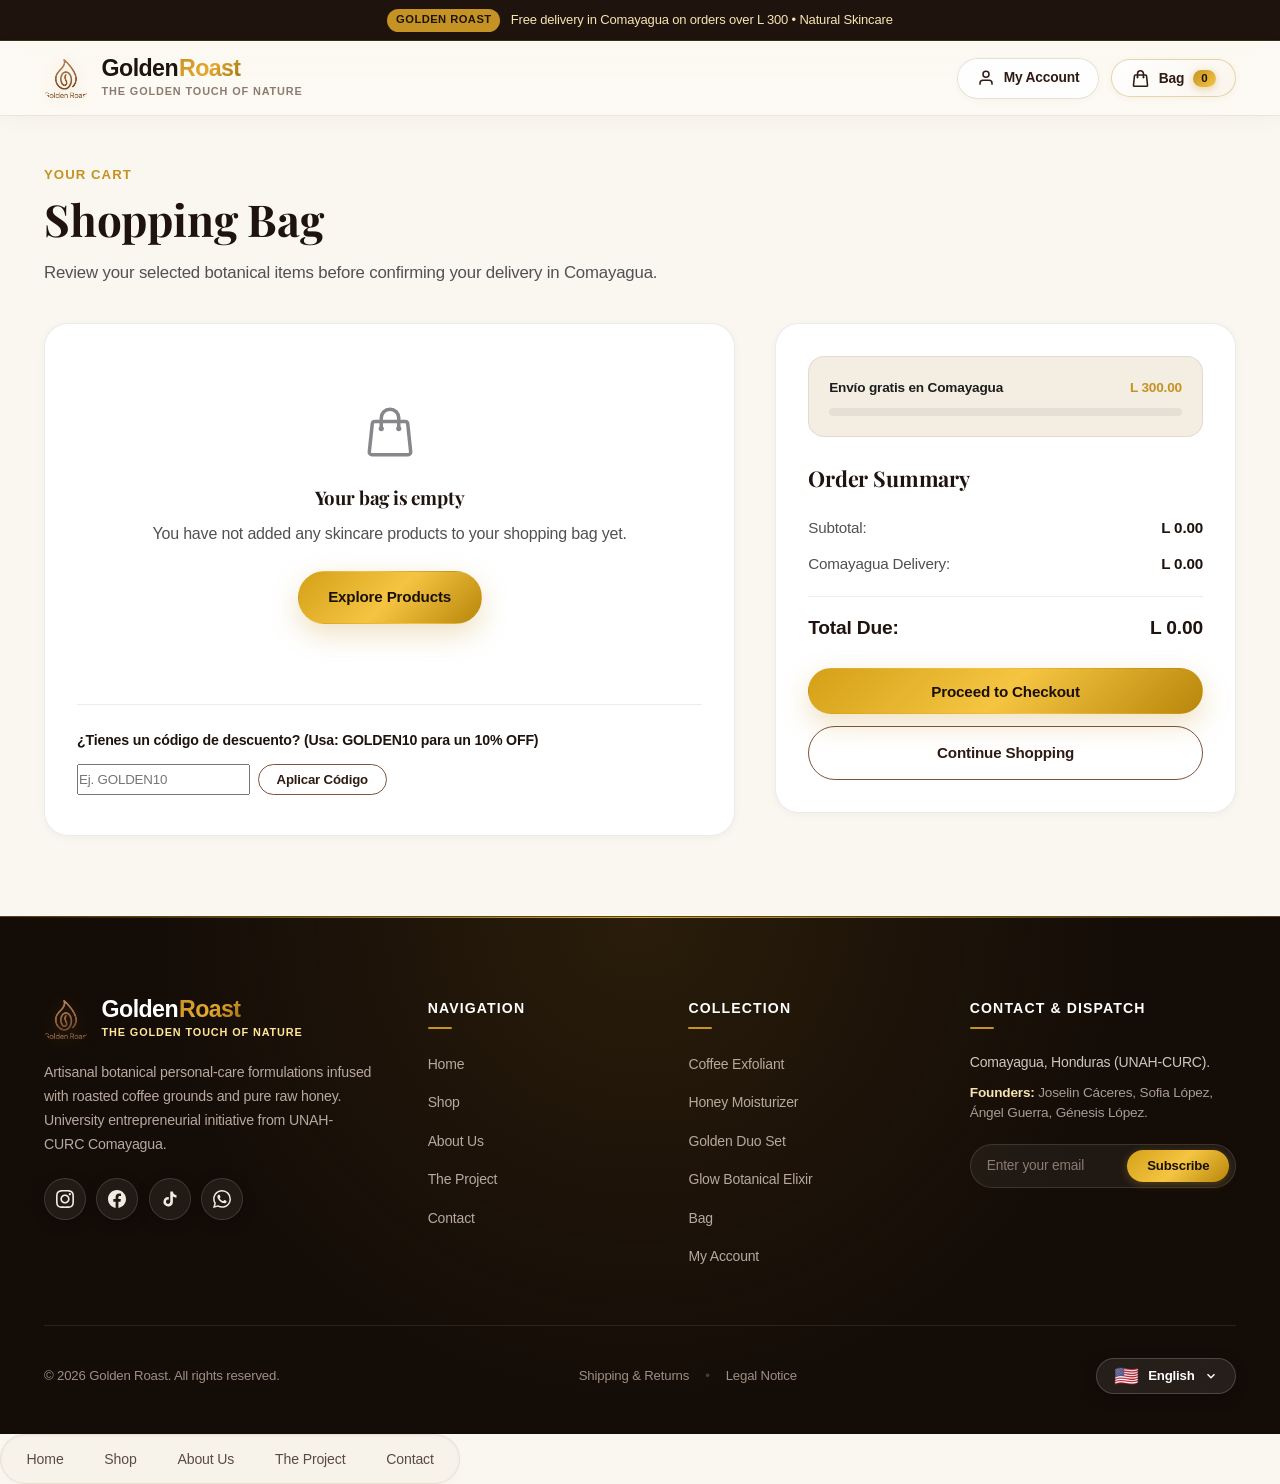
==== carrito.html @ 0644acad "fix(mobile): remove ambient blobs causing zoomout, isolate mobile drawer to body, add sticky close b" ====
<!DOCTYPE html>
<html lang="en" class="notranslate" translate="no">
<head>
  <meta charset="UTF-8">
  <meta name="viewport" content="width=device-width, initial-scale=1.0">
  <meta name="google" content="notranslate">
  <title>Bolsa de Compras | Golden Roast - Cosmética Botánica</title>
  <meta name="description" content="Revisa los productos seleccionados en tu bolsa de compras de Golden Roast antes de proceder al pedido.">
  <link rel="icon" type="image/png" href="assets/img/logo.png">
  <link rel="stylesheet" href="css/styles.css">
  </head>
<body>


  <!-- Brand Preloader -->
  <div class="site-preloader" id="sitePreloader">
    <img src="assets/img/logo.png" alt="Golden Roast" class="preloader-drop">
    <div class="preloader-text">Golden Roast</div>
    <div style="font-size: 0.8rem; color: var(--text-muted); margin-top: 0.35rem;" data-i18n="brand.slogan">The Golden touch of nature</div>
  </div>

  <!-- Announcement Bar -->
  <div class="top-announcement">
    <span class="badge-pill" data-i18n="nav.tag_badge">Golden Roast</span>
    <span data-i18n="nav.announcement">Envío gratis en Comayagua en compras mayores a L 300 · Cosmética Natural</span>
  </div>

      <!-- Header (Apple Human Interface × Windows 11 Fluent Acrylic) -->
  <header class="main-header">
    <div class="container nav-container">
      <a href="index.html" class="brand-link" translate="no">
        <img src="assets/img/logo.png" alt="Golden Roast Logo" class="brand-logo-img">
        <div class="brand-text notranslate" translate="no">
          <span class="brand-name notranslate" translate="no">Golden<span>Roast</span></span>
          <span class="brand-slogan notranslate" translate="no">The Golden touch of nature</span>
        </div>
      </a>

      <!-- Navigation Dock & Off-Canvas Mobile Drawer -->
      <nav class="main-nav" id="mainNav">
        <div class="mobile-nav-header">
          <div class="brand-link" translate="no">
            <img src="assets/img/logo.png" alt="Golden Roast" class="brand-logo-img" style="width: 36px; height: 36px;">
            <span class="brand-name notranslate" translate="no" style="font-size: 1.25rem;">Golden<span>Roast</span></span>
          </div>
          <button class="mobile-nav-close" id="mobileNavClose" aria-label="Close navigation">&times;</button>
        </div>

        <ul class="nav-links">
          <li class="nav-item">
            <a href="index.html" class="">
              <svg class="nav-icon" width="16" height="16" viewBox="0 0 24 24" fill="none" stroke="currentColor" stroke-width="2"><path d="m3 9 9-7 9 7v11a2 2 0 0 1-2 2H5a2 2 0 0 1-2-2z"/><polyline points="9 22 9 12 15 12 15 22"/></svg>
              <span data-i18n="nav.home">Inicio</span>
            </a>
          </li>
          <li class="nav-item">
            <a href="tienda.html" class="">
              <svg class="nav-icon" width="16" height="16" viewBox="0 0 24 24" fill="none" stroke="currentColor" stroke-width="2"><path d="M6 2 3 6v14a2 2 0 0 0 2 2h14a2 2 0 0 0 2-2V6l-3-4Z"/><line x1="3" y1="6" x2="21" y2="6"/><path d="M16 10a4 4 0 0 1-8 0"/></svg>
              <span data-i18n="nav.shop">Tienda</span>
            </a>
          </li>
          <li class="nav-item">
            <a href="sobre-nosotros.html" class="">
              <svg class="nav-icon" width="16" height="16" viewBox="0 0 24 24" fill="none" stroke="currentColor" stroke-width="2"><circle cx="12" cy="12" r="10"/><line x1="12" y1="16" x2="12" y2="12"/><line x1="12" y1="8" x2="12.01" y2="8"/></svg>
              <span data-i18n="nav.about">Sobre Nosotros</span>
            </a>
          </li>
          <li class="nav-item">
            <a href="proyecto.html" class="">
              <svg class="nav-icon" width="16" height="16" viewBox="0 0 24 24" fill="none" stroke="currentColor" stroke-width="2"><path d="M4 19.5v-15A2.5 2.5 0 0 1 6.5 2H20v20H6.5a2.5 2.5 0 0 1-2.5-2.5Z"/><path d="M6 6h10"/><path d="M6 10h10"/></svg>
              <span data-i18n="nav.project">El Proyecto</span>
            </a>
          </li>
          <li class="nav-item">
            <a href="contacto.html" class="">
              <svg class="nav-icon" width="16" height="16" viewBox="0 0 24 24" fill="none" stroke="currentColor" stroke-width="2"><path d="M22 16.92v3a2 2 0 0 1-2.18 2 19.79 19.79 0 0 1-8.63-3.07 19.5 19.5 0 0 1-6-6 19.79 19.79 0 0 1-3.07-8.67A2 2 0 0 1 4.11 2h3a2 2 0 0 1 2 1.72 12.84 12.84 0 0 0 .7 2.81 2 2 0 0 1-.45 2.11L8.09 9.91a16 16 0 0 0 6 6l1.27-1.27a2 2 0 0 1 2.11-.45 12.84 12.84 0 0 0 2.81.7A2 2 0 0 1 22 16.92z"/></svg>
              <span data-i18n="nav.contact">Contacto</span>
            </a>
          </li>
        </ul>

        <div class="mobile-nav-footer">
          <a href="cuenta.html" class="nav-account-btn " style="width: 100%; justify-content: center;">
            <svg width="18" height="18" viewBox="0 0 24 24" fill="none" stroke="currentColor" stroke-width="2"><path d="M20 21v-2a4 4 0 0 0-4-4H8a4 4 0 0 0-4 4v2"/><circle cx="12" cy="7" r="4"/></svg>
            <span data-i18n="nav.account">Mi Cuenta</span>
          </a>
        </div>
      </nav>

      <!-- Nav Actions -->
      <div class="nav-actions">
        <a href="cuenta.html" class="nav-account-btn ">
          <svg width="18" height="18" viewBox="0 0 24 24" fill="none" stroke="currentColor" stroke-width="2">
            <path d="M20 21v-2a4 4 0 0 0-4-4H8a4 4 0 0 0-4 4v2"></path>
            <circle cx="12" cy="7" r="4"></circle>
          </svg>
          <span data-i18n="nav.account">Mi Cuenta</span>
        </a>

        <button class="btn-cart-nav" aria-label="Abrir Bolsa de Compras">
          <svg class="cart-icon-svg" viewBox="0 0 24 24" fill="none" stroke-width="2">
            <path stroke-linecap="round" stroke-linejoin="round" d="M15.75 10.5V6a3.75 3.75 0 10-7.5 0v4.5m11.356-1.993l1.263 12c.07.665-.45 1.243-1.119 1.243H4.25a1.125 1.125 0 01-1.12-1.243l1.264-12A1.125 1.125 0 015.513 7.5h12.974c.576 0 1.059.435 1.119 1.007zM8.625 10.5a.375.375 0 11-.75 0 .375.375 0 01.75 0zm7.5 0a.375.375 0 11-.75 0 .375.375 0 01.75 0z" />
          </svg>
          <span data-i18n="nav.cart">Bolsa</span>
          <span class="cart-badge">0</span>
        </button>

        <button class="mobile-toggle" id="mobileMenuToggle" aria-label="Abrir Menú">
          <svg width="22" height="22" viewBox="0 0 24 24" fill="none" stroke="currentColor" stroke-width="2.2">
            <line x1="3" y1="12" x2="21" y2="12"></line>
            <line x1="3" y1="6" x2="21" y2="6"></line>
            <line x1="3" y1="18" x2="21" y2="18"></line>
          </svg>
        </button>
      </div>
    </div>
  </header>

  <main class="cart-page-section">
    <div class="container">
      <div style="margin-bottom: 2.25rem;">
        <span class="section-tag" data-i18n="cart.tag">Tu Selección</span>
        <h1 class="section-title" data-i18n="cart.title">Bolsa de Compras</h1>
        <p class="section-subtitle" style="margin-left: 0;" data-i18n="cart.subtitle">
          Revisa tus prototipos de cuidado botánico antes de confirmar la entrega en Comayagua.
        </p>
      </div>

      <div class="cart-layout">
        <!-- Table Card -->
        <div class="table-card">
          <div id="cartTableWrapper">
            <table class="cart-table">
              <thead>
                <tr>
                  <th data-i18n="cart.th_product">Producto</th>
                  <th data-i18n="cart.th_price">Precio</th>
                  <th data-i18n="cart.th_quantity">Cantidad</th>
                  <th data-i18n="cart.th_subtotal">Subtotal</th>
                  <th></th>
                </tr>
              </thead>
              <tbody id="cartTableBody"></tbody>
            </table>
          </div>

          <div id="cartEmptyNotice" style="display: none; text-align: center; padding: 3rem 1rem;">
            <svg width="56" height="56" viewBox="0 0 24 24" fill="none" stroke="var(--text-light)" stroke-width="1.5" style="margin: 0 auto 1rem;">
              <path stroke-linecap="round" stroke-linejoin="round" d="M15.75 10.5V6a3.75 3.75 0 10-7.5 0v4.5m11.356-1.993l1.263 12c.07.665-.45 1.243-1.119 1.243H4.25a1.125 1.125 0 01-1.12-1.243l1.264-12A1.125 1.125 0 015.513 7.5h12.974c.576 0 1.059.435 1.119 1.007zM8.625 10.5a.375.375 0 11-.75 0 .375.375 0 01.75 0zm7.5 0a.375.375 0 11-.75 0 .375.375 0 01.75 0z" />
            </svg>
            <h3 style="font-family: var(--font-heading); color: var(--coffee-deep); margin-bottom: 0.5rem;" data-i18n="cart.empty_title">Tu bolsa está vacía</h3>
            <p style="color: var(--text-muted); margin-bottom: 1.5rem;" data-i18n="cart.empty_desc">Explora nuestra colección y añade productos para comenzar.</p>
            <a href="tienda.html" class="btn btn-primary" data-i18n="cart.explore_btn">Ir a la Tienda</a>
          </div>

          <!-- Coupon Code -->
          <div style="margin-top: 2rem; padding-top: 1.5rem; border-top: 1px solid var(--surface-border);">
            <label style="font-size: 0.885rem; font-weight: 600; color: var(--coffee-deep); display: block; margin-bottom: 0.4rem;">
              ¿Tienes un código de descuento? (Usa: <strong>GOLDEN10</strong> para un 10% OFF)
            </label>
            <div class="coupon-box">
              <input type="text" id="couponInput" class="form-control" placeholder="Ej. GOLDEN10" style="max-width: 260px;">
              <button id="btnApplyCoupon" class="btn btn-outline btn-sm">Aplicar Código</button>
            </div>
            <div id="couponFeedback" style="margin-top: 0.5rem; font-size: 0.85rem; font-weight: 600;"></div>
          </div>
        </div>

        <!-- Summary Card -->
        <div class="summary-card">
          <!-- Free Delivery Progress -->
          <div class="delivery-progress-card">
            <div style="display: flex; justify-content: space-between; font-size: 0.85rem; font-weight: 600;">
              <span id="deliveryProgressText">Envío gratis en Comayagua</span>
              <span id="deliveryGoalBadge" style="color: var(--gold-primary);">L 300.00</span>
            </div>
            <div class="progress-bar-container">
              <div class="progress-bar-fill" id="deliveryProgressBar" style="width: 0%;"></div>
            </div>
          </div>

          <h3 style="font-family: var(--font-heading); color: var(--coffee-deep); font-size: 1.35rem; margin-bottom: 1.25rem;" data-i18n="cart.summary_title">
            Resumen del Pedido
          </h3>

          <div style="display: flex; justify-content: space-between; margin-bottom: 0.75rem; font-size: 0.95rem; color: var(--text-muted);">
            <span data-i18n="cart.subtotal">Subtotal:</span>
            <span id="summarySubtotal" style="font-weight: 600; color: var(--coffee-deep);">L 0.00</span>
          </div>

          <div id="summaryDiscountRow" style="display: none; justify-content: space-between; margin-bottom: 0.75rem; font-size: 0.95rem; color: #15803d;">
            <span>Descuento (10%):</span>
            <span id="summaryDiscount" style="font-weight: 600;">-L 0.00</span>
          </div>

          <div style="display: flex; justify-content: space-between; margin-bottom: 1.25rem; font-size: 0.95rem; color: var(--text-muted);">
            <span data-i18n="cart.delivery">Entrega (Comayagua):</span>
            <span id="summaryDelivery" style="font-weight: 600; color: var(--coffee-deep);">L 40.00</span>
          </div>

          <div style="display: flex; justify-content: space-between; margin-bottom: 1.5rem; padding-top: 1rem; border-top: 1px solid var(--surface-border); font-size: 1.2rem; font-weight: 700; color: var(--coffee-deep);">
            <span data-i18n="cart.total">Total Estimado:</span>
            <span id="summaryTotal">L 0.00</span>
          </div>

          <button type="button" id="btnPageProceedCheckout" class="btn btn-primary" style="width: 100%; text-align: center; margin-bottom: 0.75rem;" data-i18n="cart.checkout_btn">
            Proceder al Checkout
          </button>
          <a href="tienda.html" class="btn btn-outline" style="width: 100%; text-align: center;" data-i18n="cart.continue_shopping">
            Continuar Comprando
          </a>
        </div>
      </div>
    </div>
  </main>

    <!-- Footer (Enterprise Luxury Dark Acrylic & Social Hub) -->
  <footer class="main-footer">
    <div class="container">
      <div class="footer-grid">
        <!-- 1. Brand & Socials -->
        <div class="footer-brand">
          <a href="index.html" class="brand-link" translate="no">
            <img src="assets/img/logo.png" alt="Golden Roast Logo" class="brand-logo-img">
            <div class="brand-text notranslate" translate="no">
              <span class="brand-name notranslate" translate="no" style="color: #FFFFFF;">Golden<span style="color: var(--gold-pale);">Roast</span></span>
              <span class="brand-slogan notranslate" translate="no" style="color: #FFE699;" data-i18n="brand.slogan">The Golden touch of nature</span>
            </div>
          </a>
          <p data-i18n="footer.brand_desc">
            Cosmética botánica artesanal inspirada en café tostado y miel pura de abeja. Iniciativa universitaria desarrollada en el Centro Regional UNAH-CURC en Comayagua.
          </p>

          <!-- Social Media Icons (Instagram, Facebook, TikTok, WhatsApp) -->
          
          <div class="footer-social-bar">
            <a href="https://instagram.com" target="_blank" rel="noopener noreferrer" class="footer-social-btn" aria-label="Instagram de Golden Roast" title="Instagram">
              <svg width="18" height="18" viewBox="0 0 24 24" fill="currentColor"><path d="M12 2.163c3.204 0 3.584.012 4.85.07 3.252.148 4.771 1.691 4.919 4.919.058 1.265.069 1.645.069 4.849 0 3.205-.012 3.584-.069 4.849-.149 3.225-1.664 4.771-4.919 4.919-1.266.058-1.644.07-4.85.07-3.204 0-3.584-.012-4.849-.07-3.26-.149-4.771-1.699-4.919-4.92-.058-1.265-.07-1.644-.07-4.849 0-3.204.013-3.583.07-4.849.149-3.227 1.664-4.771 4.919-4.919 1.266-.057 1.645-.069 4.849-.069zm0-2.163c-3.259 0-3.667.014-4.947.072-4.358.2-6.78 2.618-6.98 6.98-.059 1.281-.073 1.689-.073 4.948 0 3.259.014 3.668.072 4.948.2 4.358 2.618 6.78 6.98 6.98 1.281.058 1.689.072 4.948.072 3.259 0 3.668-.014 4.948-.072 4.354-.2 6.782-2.618 6.979-6.98.059-1.28.073-1.689.073-4.948 0-3.259-.014-3.667-.072-4.947-.196-4.354-2.617-6.78-6.979-6.98-1.281-.059-1.69-.073-4.949-.073zm0 5.838c-3.403 0-6.162 2.759-6.162 6.162s2.759 6.163 6.162 6.163 6.162-2.759 6.162-6.163c0-3.403-2.759-6.162-6.162-6.162zm0 10.162c-2.209 0-4-1.79-4-4 0-2.209 1.791-4 4-4s4 1.791 4 4c0 2.21-1.791 4-4 4zm6.406-11.845c-.796 0-1.441.645-1.441 1.44s.645 1.44 1.441 1.44c.795 0 1.439-.645 1.439-1.44s-.644-1.44-1.439-1.44z"/></svg>
            </a>
            <a href="https://facebook.com" target="_blank" rel="noopener noreferrer" class="footer-social-btn" aria-label="Facebook de Golden Roast" title="Facebook">
              <svg width="18" height="18" viewBox="0 0 24 24" fill="currentColor"><path d="M24 12.073c0-6.627-5.373-12-12-12s-12 5.373-12 12c0 5.99 4.388 10.954 10.125 11.854v-8.385H7.078v-3.47h3.047V9.43c0-3.007 1.792-4.669 4.533-4.669 1.312 0 2.686.235 2.686.235v2.953H15.83c-1.491 0-1.956.925-1.956 1.874v2.25h3.328l-.532 3.47h-2.796v8.385C19.612 23.027 24 18.062 24 12.073z"/></svg>
            </a>
            <a href="https://tiktok.com" target="_blank" rel="noopener noreferrer" class="footer-social-btn" aria-label="TikTok de Golden Roast" title="TikTok">
              <svg width="18" height="18" viewBox="0 0 24 24" fill="currentColor"><path d="M19.59 6.69a4.83 4.83 0 0 1-3.77-4.25V2h-3.45v13.67a2.89 2.89 0 0 1-5.2 1.74 2.89 2.89 0 0 1 2.31-4.64 2.93 2.93 0 0 1 .88.13V9.4a6.84 6.84 0 0 0-1-.05A6.33 6.33 0 0 0 5 20.1a6.34 6.34 0 0 0 10.86-4.43v-7a8.16 8.16 0 0 0 4.77 1.52v-3.4a4.85 4.85 0 0 1-1.04-.1z"/></svg>
            </a>
            <a href="https://wa.me/50499999999" target="_blank" rel="noopener noreferrer" class="footer-social-btn" aria-label="WhatsApp de Atención Golden Roast" title="WhatsApp">
              <svg width="18" height="18" viewBox="0 0 24 24" fill="currentColor"><path d="M17.472 14.382c-.301-.15-1.78-.878-2.056-.979-.275-.1-.476-.15-.676.15-.2.301-.776.979-.952 1.18-.175.2-.351.226-.652.076-.301-.15-1.27-.468-2.42-1.493-.894-.798-1.498-1.784-1.674-2.085-.175-.3-.019-.463.132-.613.136-.134.301-.351.451-.527.151-.175.2-.301.301-.501.1-.2.05-.376-.025-.526-.075-.15-.677-1.631-.927-2.233-.244-.587-.492-.507-.676-.516l-.577-.01c-.2 0-.527.075-.802.376s-1.053 1.028-1.053 2.508 1.078 2.909 1.229 3.109c.15.2 2.122 3.24 5.141 4.544.718.31 1.279.496 1.716.634.721.23 1.378.197 1.897.12.578-.087 1.78-.727 2.031-1.429.251-.702.251-1.304.175-1.43-.075-.125-.276-.2-.577-.35zm-5.42 7.403h-.004a9.87 9.87 0 0 1-5.031-1.378l-.361-.214-3.741.982.998-3.648-.235-.374a9.86 9.86 0 0 1-1.51-5.26c.001-5.45 4.436-9.884 9.888-9.884 2.64 0 5.122 1.03 6.988 2.898a9.825 9.825 0 0 1 2.893 6.994c-.003 5.45-4.437 9.884-9.886 9.884zm8.413-18.297A11.815 11.815 0 0 0 12.05 0C5.495 0 .16 5.335.157 11.892c0 2.096.547 4.142 1.588 5.945L0 24l6.335-1.662a11.866 11.866 0 0 0 5.713 1.455h.005c6.554 0 11.89-5.335 11.893-11.893a11.82 11.82 0 0 0-3.48-8.413z"/></svg>
            </a>
          </div>
        </div>

        <!-- 2. Navigation -->
        <div>
          <h4 class="footer-heading" data-i18n="footer.nav_title">Navegación</h4>
          <ul class="footer-links">
            <li><a href="index.html" data-i18n="nav.home">Inicio</a></li>
            <li><a href="tienda.html" data-i18n="nav.shop">Tienda</a></li>
            <li><a href="sobre-nosotros.html" data-i18n="nav.about">Sobre Nosotros</a></li>
            <li><a href="proyecto.html" data-i18n="nav.project">El Proyecto</a></li>
            <li><a href="contacto.html" data-i18n="nav.contact">Contacto</a></li>
          </ul>
        </div>

        <!-- 3. Collection -->
        <div>
          <h4 class="footer-heading" data-i18n="footer.products_title">Colección</h4>
          <ul class="footer-links">
            <li><a href="producto-exfoliante.html" data-i18n="prod.scrub.name">Exfoliante de Café</a></li>
            <li><a href="producto-hidratante.html" data-i18n="prod.cream.name">Crema Hidratante de Miel</a></li>
            <li><a href="tienda.html" data-i18n="prod.bundle.name">Pack Golden Dúo</a></li>
            <li><a href="tienda.html">Glow Botanical Elixir</a></li>
            <li><a href="carrito.html" data-i18n="nav.cart">Bolsa de Compras</a></li>
            <li><a href="cuenta.html" data-i18n="nav.account">Mi Cuenta</a></li>
          </ul>
        </div>

        <!-- 4. Contact & Newsletter -->
        <div>
          <h4 class="footer-heading" data-i18n="footer.contact_title">Contacto & Envíos</h4>
          <p style="font-size: 0.875rem; margin-bottom: 0.6rem; color: #D1C5BD;">
            Comayagua, Honduras (UNAH-CURC).
          </p>
          <p style="font-size: 0.85rem; margin-bottom: 1.25rem; color: #A89B92; line-height: 1.5;">
            <strong style="color: var(--gold-pale);" data-i18n="footer.team_label">Integrantes:</strong> Joselin Cáceres, Sofia López, Ángel Guerra, Génesis López.
          </p>
          <form id="newsletterForm" class="footer-newsletter-box">
            <input type="email" placeholder="Tu correo electrónico" required class="footer-newsletter-input" data-i18n-placeholder="footer.newsletter_placeholder">
            <button type="submit" class="footer-newsletter-btn" data-i18n="footer.newsletter_btn">Unirse</button>
          </form>
        </div>
      </div>

      <!-- Footer Bottom Bar with Integrated Language Selector -->
      <div class="footer-bottom">
        <div class="footer-copy">
          &copy; 2026 Golden Roast. <span data-i18n="footer.rights">Todos los derechos reservados.</span>
        </div>
        <div class="footer-legal-links">
          <a href="politicas.html" data-i18n="footer.shipping_policy">Políticas y Envíos</a>
          <span style="color: rgba(255,255,255,0.2);">•</span>
          <a href="politicas.html#privacidad" data-i18n="footer.privacy">Aviso Legal</a>
        </div>
        <div class="footer-lang-container" id="footerLangMount">
          <!-- Language switcher mounts cleanly here -->
        </div>
      </div>
    </div>
  </footer>

  <script src="js/storage.js"></script>
  <script src="js/i18n.js"></script>
  <script src="js/auth.js"></script>
  <script src="js/carrito.js"></script>
  <script src="js/main.js"></script>
  <script>
    document.addEventListener('DOMContentLoaded', () => {
      const btnCheckout = document.getElementById('btnPageProceedCheckout');
      if (btnCheckout) {
        btnCheckout.addEventListener('click', () => {
          const cart = goldenStorage.getCart();
          if (!cart || cart.length === 0) {
            const lang = window.i18n ? window.i18n.currentLang : 'en';
            alert(lang === 'es' ? 'Tu bolsa está vacía. Añade productos antes de continuar.' : 'Your bag is empty. Add products before proceeding.');
            window.location.href = 'tienda.html';
            return;
          }
          if (window.cartManager && window.cartManager.requireAuth('checkout.html')) {
            window.location.href = 'checkout.html';
          }
        });
      }
    });
  </script>
</body>
</html>
---- css/styles.css ----
/* ==========================================================================
   GOLDEN ROAST — ENTERPRISE LUXURY DESIGN SYSTEM
   Windows 11 Fluent Design × Apple Design Language × Cosmética Natural
   ========================================================================== */

@import url('https://fonts.googleapis.com/css2?family=Playfair+Display:ital,wght@0,500;0,600;0,700;1,400;1,600&display=swap');

:root {
  /* Golden Roast Signature Palette */
  --gold-primary: #C59323;
  --gold-hover: #A67812;
  --gold-light: #F5C542;
  --gold-pale: #F7E4B2;
  --gold-soft: #FCF5E5;
  --gold-gradient: linear-gradient(135deg, #D4A017 0%, #F5C542 50%, #B8860B 100%);
  --gold-glow: rgba(197, 147, 35, 0.28);

  --coffee-deep: #1F130E;
  --coffee-dark: #2E1B13;
  --coffee-medium: #543423;
  --coffee-light: #7D533C;
  --coffee-tint: #F3ECE6;

  --cream-bg: #FAF6F0;
  --cream-card: #FFFFFF;
  --cream-alt: #F4EDE2;
  --surface-border: rgba(31, 19, 14, 0.08);
  --surface-border-subtle: rgba(197, 147, 35, 0.22);

  --text-main: #1D1D1F;
  --text-muted: #515154;
  --text-light: #86868B;
  --text-white: #FFFFFF;

  --success: #1B5E20;
  --success-bg: #E8F5E9;
  --danger: #C62828;

  /* Typography: Apple Human Interface + Windows Fluent fallbacks */
  --font-system: -apple-system, BlinkMacSystemFont, "SF Pro Text", "SF Pro Display", "Segoe UI", Roboto, Helvetica, Arial, sans-serif;
  --font-heading: 'Playfair Display', "New York", Georgia, serif;

  /* Fluent & Apple Metrics */
  --radius-xs: 6px;
  --radius-sm: 10px;
  --radius-md: 16px;
  --radius-lg: 24px;
  --radius-full: 9999px;

  /* Shadows: Fluent Acrylic Layered Depth */
  --shadow-sm: 0 2px 8px rgba(0, 0, 0, 0.04);
  --shadow-md: 0 8px 24px rgba(31, 19, 14, 0.06);
  --shadow-lg: 0 16px 48px rgba(31, 19, 14, 0.09);
  --shadow-fluent: 0 12px 32px rgba(31, 19, 14, 0.08), 0 2px 6px rgba(0, 0, 0, 0.03);
  --shadow-gold: 0 10px 28px rgba(197, 147, 35, 0.28);

  --transition-fast: 0.2s cubic-bezier(0.16, 1, 0.3, 1);
  --transition-normal: 0.32s cubic-bezier(0.16, 1, 0.3, 1);
  --container-max: 1240px;
}

/* Reset & Base */
*, *::before, *::after {
  box-sizing: border-box;
  margin: 0;
  padding: 0;
}

html {
  overflow-x: hidden !important;
  max-width: 100vw !important;
  width: 100% !important;
  scroll-behavior: smooth;
  font-size: 16px;
  -webkit-text-size-adjust: 100%;
}

body {
  overflow-x: hidden !important;
  max-width: 100vw !important;
  width: 100% !important;
  position: relative;
  font-family: var(--font-system);
  background-color: var(--cream-bg);
  color: var(--text-main);
  line-height: 1.6;
  -webkit-font-smoothing: antialiased;
  -moz-osx-font-smoothing: grayscale;
  overflow-x: hidden;
  letter-spacing: -0.011em;
}

a {
  color: inherit;
  text-decoration: none;
  transition: var(--transition-fast);
}

img {
  max-width: 100%;
  height: auto;
  display: block;
}

button, input, select, textarea {
  font-family: var(--font-system);
  letter-spacing: inherit;
}

.container {
  width: 100%;
  max-width: var(--container-max);
  margin-left: auto;
  margin-right: auto;
  padding-left: 1.5rem;
  padding-right: 1.5rem;
}

/* ==========================================================================
   Fluent Mica & Acrylic Glass Surfaces
   ========================================================================== */
.mica-surface {
  background: rgba(255, 255, 255, 0.78);
  backdrop-filter: blur(28px) saturate(180%);
  -webkit-backdrop-filter: blur(28px) saturate(180%);
  border: 1px solid rgba(255, 255, 255, 0.7);
  box-shadow: var(--shadow-fluent);
}

.acrylic-card {
  background: rgba(255, 255, 255, 0.85);
  backdrop-filter: blur(20px) saturate(160%);
  -webkit-backdrop-filter: blur(20px) saturate(160%);
  border: 1px solid rgba(255, 255, 255, 0.85);
  border-radius: var(--radius-lg);
  box-shadow: var(--shadow-md);
  transition: var(--transition-normal);
}

.acrylic-card:hover {
  transform: translateY(-4px);
  box-shadow: var(--shadow-lg);
  border-color: rgba(197, 147, 35, 0.35);
}

/* Ambient glow orbs */
.ambient-glow-orb {
  position: absolute;
  border-radius: 50%;
  filter: blur(75px);
  pointer-events: none;
  opacity: 0.6;
  z-index: 0;
  animation: ambientFloat 14s ease-in-out infinite alternate;
}

@keyframes ambientFloat {
  0% { transform: translate(0, 0) scale(1); }
  50% { transform: translate(25px, -20px) scale(1.08); }
  100% { transform: translate(-20px, 20px) scale(0.95); }
}

/* ==========================================================================
   Brand Preloader
   ========================================================================== */
.site-preloader {
  position: fixed;
  inset: 0;
  background: #FAF6F0;
  z-index: 9999;
  display: flex;
  flex-direction: column;
  align-items: center;
  justify-content: center;
  transition: opacity 0.4s ease, visibility 0.4s ease;
}

.site-preloader.fade-out {
  opacity: 0;
  visibility: hidden;
  pointer-events: none;
}

.preloader-drop {
  width: 60px;
  height: 60px;
  margin-bottom: 1.25rem;
  animation: dropPulse 1.8s ease-in-out infinite;
}

@keyframes dropPulse {
  0%, 100% { transform: scale(0.96); filter: drop-shadow(0 4px 10px rgba(197, 147, 35, 0.2)); }
  50% { transform: scale(1.05); filter: drop-shadow(0 8px 20px rgba(197, 147, 35, 0.4)); }
}

.preloader-text {
  font-family: var(--font-heading);
  font-size: 1.25rem;
  color: var(--coffee-deep);
  letter-spacing: 0.04em;
  font-weight: 600;
}

/* ==========================================================================
   Top Announcement Bar
   ========================================================================== */
.top-announcement {
  background: var(--coffee-deep);
  color: #F7E4B2;
  font-size: 0.8125rem;
  padding: 0.55rem 1rem;
  text-align: center;
  display: flex;
  justify-content: center;
  align-items: center;
  gap: 0.65rem;
  font-weight: 500;
  border-bottom: 1px solid rgba(212, 160, 23, 0.18);
}

.top-announcement .badge-pill {
  background: var(--gold-primary);
  color: #1F130E;
  font-size: 0.7rem;
  font-weight: 700;
  padding: 0.15rem 0.55rem;
  border-radius: var(--radius-full);
  text-transform: uppercase;
  letter-spacing: 0.04em;
}

/* ==========================================================================
   Header & Navbar (Apple Human Interface × Windows 11 Fluent Acrylic)
   ========================================================================== */
.main-header {
  position: sticky;
  top: 0;
  z-index: 1000;
  background: rgba(253, 250, 246, 0.82);
  backdrop-filter: blur(28px) saturate(190%);
  -webkit-backdrop-filter: blur(28px) saturate(190%);
  border-bottom: 1px solid rgba(220, 205, 185, 0.45);
  box-shadow: 0 4px 24px -2px rgba(31, 19, 14, 0.04), inset 0 1px 0 rgba(255, 255, 255, 0.85);
  transition: all 0.35s cubic-bezier(0.16, 1, 0.3, 1);
}

.main-header.scrolled {
  background: rgba(255, 255, 255, 0.94);
  border-bottom-color: rgba(197, 147, 35, 0.28);
  box-shadow: 0 10px 30px -5px rgba(31, 19, 14, 0.08), 0 0 25px rgba(197, 147, 35, 0.08);
}

.nav-container {
  display: flex;
  align-items: center;
  justify-content: space-between;
  height: 74px;
  gap: 1.5rem;
}

/* Brand Link & Identity */
.brand-link {
  display: flex;
  align-items: center;
  gap: 0.85rem;
  text-decoration: none;
  cursor: pointer;
  transition: transform 0.3s cubic-bezier(0.16, 1, 0.3, 1);
}

.brand-link:hover {
  transform: translateY(-1px);
}

.brand-logo-img {
  width: 44px;
  height: 44px;
  object-fit: contain;
  border-radius: 12px;
  filter: drop-shadow(0 2px 8px rgba(197, 147, 35, 0.22));
  transition: transform 0.4s cubic-bezier(0.16, 1, 0.3, 1), filter 0.4s ease;
}

.brand-link:hover .brand-logo-img {
  transform: scale(1.06) rotate(-2deg);
  filter: drop-shadow(0 4px 14px rgba(197, 147, 35, 0.38));
}

.brand-text {
  display: flex;
  flex-direction: column;
}

.brand-name {
  font-family: -apple-system, BlinkMacSystemFont, "Plus Jakarta Sans", "SF Pro Display", sans-serif;
  font-size: 1.45rem;
  font-weight: 800;
  color: #1F130E;
  line-height: 1.05;
  letter-spacing: -0.025em;
  display: flex;
  align-items: baseline;
}

.brand-name span {
  background: linear-gradient(135deg, #C59323 0%, #E5A82E 50%, #9E7012 100%);
  -webkit-background-clip: text;
  -webkit-text-fill-color: transparent;
  font-weight: 700;
  margin-left: 1px;
}

.brand-slogan {
  font-size: 0.68rem;
  color: #8E7B70;
  font-weight: 600;
  text-transform: uppercase;
  letter-spacing: 0.08em;
  margin-top: 2px;
  font-family: -apple-system, BlinkMacSystemFont, "Plus Jakarta Sans", sans-serif;
}

/* Navigation Segmented Dock (Desktop) */
.main-nav {
  display: flex;
  align-items: center;
}

.nav-links {
  display: flex;
  list-style: none;
  align-items: center;
  gap: 0.25rem;
  background: rgba(246, 241, 233, 0.72);
  padding: 0.32rem 0.45rem;
  border-radius: 9999px;
  border: 1px solid rgba(220, 205, 185, 0.5);
  box-shadow: inset 0 1px 3px rgba(31, 19, 14, 0.04), 0 2px 10px rgba(31, 19, 14, 0.02);
  backdrop-filter: blur(16px);
  -webkit-backdrop-filter: blur(16px);
}

.nav-item {
  position: relative;
}

.nav-item a {
  display: inline-flex;
  align-items: center;
  gap: 0.45rem;
  font-size: 0.88rem;
  font-weight: 500;
  color: #5A4B42;
  padding: 0.48rem 1.15rem;
  border-radius: 9999px;
  position: relative;
  transition: all 0.25s cubic-bezier(0.16, 1, 0.3, 1);
  letter-spacing: -0.01em;
  text-decoration: none;
  white-space: nowrap;
}

.nav-item a .nav-icon {
  display: none; /* hidden on desktop dock for ultra-clean luxury Apple look */
}

.nav-item a:hover {
  color: #1F130E;
  background: rgba(255, 255, 255, 0.88);
  box-shadow: 0 2px 8px rgba(31, 19, 14, 0.06);
  transform: translateY(-1px);
}

.nav-item a.active {
  color: #1F130E;
  font-weight: 600;
  background: #FFFFFF;
  box-shadow: 0 3px 12px rgba(31, 19, 14, 0.08), inset 0 0 0 1px rgba(197, 147, 35, 0.32);
}

.nav-item a.active::after {
  content: '';
  display: inline-block;
  width: 5px;
  height: 5px;
  border-radius: 50%;
  background: var(--gold-primary);
  box-shadow: 0 0 8px rgba(197, 147, 35, 0.9);
  margin-left: 0.35rem;
  animation: goldDotPulse 2s infinite ease-in-out;
}

@keyframes goldDotPulse {
  0%, 100% {
    transform: scale(1);
    opacity: 0.85;
  }
  50% {
    transform: scale(1.35);
    opacity: 1;
    box-shadow: 0 0 12px rgba(197, 147, 35, 1);
  }
}

/* Nav Actions */
.nav-actions {
  display: flex;
  align-items: center;
  gap: 0.75rem;
}

.nav-account-btn {
  background: rgba(255, 255, 255, 0.88);
  border: 1px solid rgba(220, 205, 185, 0.6);
  border-radius: 9999px;
  padding: 0.52rem 1.15rem;
  display: inline-flex;
  align-items: center;
  gap: 0.55rem;
  cursor: pointer;
  font-size: 0.86rem;
  font-weight: 600;
  color: #2E1B13;
  box-shadow: 0 2px 8px rgba(31, 19, 14, 0.03);
  transition: all 0.25s cubic-bezier(0.16, 1, 0.3, 1);
  text-decoration: none;
}

.nav-account-btn:hover {
  background: #FFFFFF;
  border-color: var(--gold-primary);
  box-shadow: 0 4px 16px rgba(197, 147, 35, 0.18);
  transform: translateY(-2px);
  color: var(--gold-hover);
}

.nav-account-btn svg {
  transition: transform 0.3s cubic-bezier(0.16, 1, 0.3, 1);
  stroke: currentColor;
}

.nav-account-btn:hover svg {
  transform: scale(1.12);
}

.btn-cart-nav {
  background: linear-gradient(135deg, #FFFFFF 0%, #FAF5ED 100%);
  border: 1px solid rgba(197, 147, 35, 0.38);
  border-radius: 9999px;
  padding: 0.52rem 1.2rem;
  display: inline-flex;
  align-items: center;
  gap: 0.55rem;
  cursor: pointer;
  font-size: 0.86rem;
  font-weight: 600;
  color: #2E1B13;
  box-shadow: 0 2px 8px rgba(31, 19, 14, 0.04);
  transition: all 0.25s cubic-bezier(0.16, 1, 0.3, 1);
}

.btn-cart-nav:hover {
  background: #FFFFFF;
  border-color: var(--gold-primary);
  box-shadow: 0 6px 20px rgba(197, 147, 35, 0.22);
  transform: translateY(-2px);
}

.cart-icon-svg {
  width: 19px;
  height: 19px;
  stroke: #2E1B13;
  transition: transform 0.3s cubic-bezier(0.16, 1, 0.3, 1);
}

.btn-cart-nav:hover .cart-icon-svg {
  transform: rotate(-8deg) scale(1.08);
}

.cart-badge {
  background: linear-gradient(135deg, #C59323 0%, #F5C542 100%);
  color: #1F130E;
  font-size: 0.72rem;
  font-weight: 800;
  border-radius: 9999px;
  padding: 0.15rem 0.52rem;
  min-width: 20px;
  text-align: center;
  box-shadow: 0 2px 8px rgba(197, 147, 35, 0.4);
  transition: transform 0.3s cubic-bezier(0.16, 1, 0.3, 1);
}

.btn-cart-nav:hover .cart-badge {
  transform: scale(1.15);
}

.mobile-toggle {
  display: none;
  background: rgba(255, 255, 255, 0.85);
  border: 1px solid rgba(220, 205, 185, 0.55);
  border-radius: 12px;
  cursor: pointer;
  padding: 0.55rem;
  color: #1F130E;
  transition: all 0.25s cubic-bezier(0.16, 1, 0.3, 1);
}

.mobile-toggle:hover {
  background: #FFFFFF;
  border-color: var(--gold-primary);
  transform: scale(1.05);
}

.mobile-nav-header,
.mobile-nav-footer {
  display: none;
}

/* ==========================================================================
   Botones & Componentes UI
   ========================================================================== */
.btn {
  display: inline-flex;
  align-items: center;
  justify-content: center;
  gap: 0.5rem;
  padding: 0.85rem 1.85rem;
  border-radius: var(--radius-full);
  font-weight: 600;
  font-size: 0.95rem;
  cursor: pointer;
  transition: var(--transition-fast);
  border: 1px solid transparent;
  text-align: center;
}

.btn-primary {
  background: var(--gold-gradient);
  color: #1A1009;
  box-shadow: var(--shadow-gold);
}

.btn-primary:hover {
  filter: brightness(1.05);
  transform: translateY(-2px);
  box-shadow: 0 12px 28px rgba(197, 147, 35, 0.35);
}

.btn-secondary {
  background: var(--coffee-dark);
  color: var(--gold-pale);
  box-shadow: var(--shadow-sm);
}

.btn-secondary:hover {
  background: var(--coffee-deep);
  color: #FFFFFF;
  transform: translateY(-2px);
}

.btn-outline {
  background: transparent;
  border-color: var(--coffee-light);
  color: var(--coffee-dark);
}

.btn-outline:hover {
  border-color: var(--gold-primary);
  background: var(--gold-soft);
  color: var(--gold-hover);
}

.btn-sm {
  padding: 0.45rem 1.1rem;
  font-size: 0.825rem;
}

.btn-lg {
  padding: 1rem 2.2rem;
  font-size: 1.05rem;
}

.btn-block {
  width: 100%;
}

.badge {
  display: inline-flex;
  align-items: center;
  gap: 0.35rem;
  padding: 0.3rem 0.8rem;
  border-radius: var(--radius-full);
  font-size: 0.75rem;
  font-weight: 600;
}

.badge-gold {
  background: var(--gold-soft);
  color: var(--gold-hover);
  border: 1px solid var(--gold-pale);
}

.badge-coffee {
  background: var(--coffee-tint);
  color: var(--coffee-dark);
  border: 1px solid rgba(125, 83, 60, 0.2);
}

.section-tag {
  font-size: 0.825rem;
  text-transform: uppercase;
  letter-spacing: 0.08em;
  font-weight: 700;
  color: var(--gold-primary);
  margin-bottom: 0.5rem;
  display: block;
}

.section-title {
  font-family: var(--font-heading);
  font-size: clamp(2rem, 3.5vw, 2.75rem);
  font-weight: 700;
  color: var(--coffee-deep);
  line-height: 1.2;
  margin-bottom: 0.85rem;
}

.section-subtitle {
  font-size: 1.05rem;
  color: var(--text-muted);
  max-width: 680px;
  margin-left: auto;
  margin-right: auto;
  line-height: 1.6;
}

/* ==========================================================================
   Hero Section con Ambient Glow
   ========================================================================== */
.hero {
  position: relative;
  padding: clamp(3.5rem, 6vw, 6rem) 0;
  overflow: hidden;
  background: linear-gradient(180deg, #FAF6F0 0%, #F5ECE0 100%);
}

.hero-glow-1 {
  width: 480px;
  height: 480px;
  top: -80px;
  right: -80px;
  background: radial-gradient(circle, rgba(245, 197, 66, 0.22) 0%, rgba(250, 246, 240, 0) 70%);
}

.hero-glow-2 {
  width: 440px;
  height: 440px;
  bottom: -60px;
  left: -80px;
  background: radial-gradient(circle, rgba(125, 83, 60, 0.12) 0%, rgba(250, 246, 240, 0) 70%);
}

.hero-grid {
  display: grid;
  grid-template-columns: 1.15fr 0.85fr;
  align-items: center;
  gap: 3.5rem;
  position: relative;
  z-index: 1;
}

.hero-title {
  font-family: var(--font-heading);
  font-size: clamp(2.4rem, 4.2vw, 3.6rem);
  line-height: 1.12;
  color: var(--coffee-deep);
  margin: 1.1rem 0 1.25rem;
}

.hero-title em {
  font-style: italic;
  color: var(--gold-primary);
  font-weight: 600;
}

.hero-desc {
  font-size: 1.1rem;
  color: var(--text-muted);
  margin-bottom: 2rem;
  line-height: 1.7;
}

.hero-cta-group {
  display: flex;
  align-items: center;
  gap: 1.2rem;
  flex-wrap: wrap;
  margin-bottom: 2.5rem;
}

.hero-stats {
  display: flex;
  gap: 2.5rem;
  padding-top: 1.75rem;
  border-top: 1px solid var(--surface-border);
}

.stat-item {
  display: flex;
  flex-direction: column;
}

.stat-num {
  font-family: var(--font-heading);
  font-size: 1.75rem;
  font-weight: 700;
  color: var(--coffee-deep);
}

.stat-label {
  font-size: 0.8rem;
  color: var(--text-muted);
}

.hero-visual {
  position: relative;
  text-align: center;
}

.hero-card-floating {
  background: rgba(255, 255, 255, 0.88);
  backdrop-filter: blur(20px);
  padding: 1.5rem;
  border-radius: var(--radius-lg);
  box-shadow: var(--shadow-lg);
  border: 1px solid var(--surface-border-subtle);
  position: relative;
  display: inline-block;
}

.hero-img {
  width: 100%;
  max-width: 440px;
  height: auto;
  border-radius: var(--radius-md);
}

.floating-pill {
  position: absolute;
  background: rgba(255, 255, 255, 0.95);
  backdrop-filter: blur(14px);
  padding: 0.65rem 1.1rem;
  border-radius: var(--radius-full);
  box-shadow: var(--shadow-md);
  display: flex;
  align-items: center;
  gap: 0.55rem;
  font-size: 0.85rem;
  font-weight: 600;
  color: var(--coffee-deep);
  border: 1px solid var(--surface-border);
}

.pill-left {
  bottom: 25px;
  left: -20px;
}

.pill-right {
  top: 30px;
  right: -20px;
}

/* ==========================================================================
   Editorial Ingredients Showcase (Real Photography Grid)
   ========================================================================== */
.ingredient-showcase-section {
  padding: 5rem 0;
  background: #FAF6F0;
  position: relative;
}

.ingredient-photo-grid {
  display: grid;
  grid-template-columns: repeat(4, 1fr);
  gap: 1.5rem;
  margin-top: 3rem;
}

.ingredient-photo-card {
  background: #FFFFFF;
  border-radius: var(--radius-lg);
  overflow: hidden;
  box-shadow: var(--shadow-sm);
  border: 1px solid var(--surface-border);
  transition: var(--transition-normal);
  display: flex;
  flex-direction: column;
}

.ingredient-photo-card:hover {
  transform: translateY(-5px);
  box-shadow: var(--shadow-md);
}

.ingredient-img-wrapper {
  height: 220px;
  overflow: hidden;
  position: relative;
}

.ingredient-img-wrapper img {
  width: 100%;
  height: 100%;
  object-fit: cover;
  transition: transform 0.5s ease;
}

.ingredient-photo-card:hover .ingredient-img-wrapper img {
  transform: scale(1.06);
}

.ingredient-card-content {
  padding: 1.25rem 1.4rem;
}

.ingredient-card-content h4 {
  font-family: var(--font-heading);
  font-size: 1.25rem;
  color: var(--coffee-deep);
  margin-bottom: 0.35rem;
}

.ingredient-card-content p {
  font-size: 0.85rem;
  color: var(--text-muted);
  line-height: 1.55;
}

/* ==========================================================================
   Trust / Beneficios Bar
   ========================================================================== */
.trust-bar {
  background: #FFFFFF;
  padding: 2.25rem 0;
  border-top: 1px solid var(--surface-border);
  border-bottom: 1px solid var(--surface-border);
}

.trust-grid {
  display: grid;
  grid-template-columns: repeat(4, 1fr);
  gap: 2rem;
}

.trust-card {
  display: flex;
  align-items: center;
  gap: 1rem;
}

.trust-icon {
  width: 46px;
  height: 46px;
  border-radius: var(--radius-md);
  background: var(--gold-soft);
  display: flex;
  align-items: center;
  justify-content: center;
  flex-shrink: 0;
  color: var(--gold-hover);
}

.trust-title {
  font-size: 0.95rem;
  font-weight: 600;
  color: var(--coffee-deep);
  margin-bottom: 0.2rem;
}

.trust-desc {
  font-size: 0.8125rem;
  color: var(--text-muted);
}

/* ==========================================================================
   Catálogo & Cards
   ========================================================================== */
.products-section {
  padding: 5rem 0;
}

.products-grid {
  display: grid;
  grid-template-columns: repeat(3, 1fr);
  gap: 2rem;
  margin-top: 3rem;
}

.product-card {
  background: #FFFFFF;
  border-radius: var(--radius-lg);
  overflow: hidden;
  border: 1px solid var(--surface-border);
  box-shadow: var(--shadow-sm);
  display: flex;
  flex-direction: column;
  transition: var(--transition-normal);
  position: relative;
}

.product-card:hover {
  transform: translateY(-5px);
  box-shadow: var(--shadow-lg);
  border-color: rgba(197, 147, 35, 0.4);
}

.card-badge-top {
  position: absolute;
  top: 1rem;
  left: 1rem;
  z-index: 2;
}

.product-thumb-wrapper {
  background: #FAF5ED;
  padding: 2rem;
  text-align: center;
  height: 310px;
  display: flex;
  align-items: center;
  justify-content: center;
}

.product-thumb-wrapper img {
  max-height: 250px;
  object-fit: contain;
  transition: transform 0.4s ease;
}

.product-card:hover .product-thumb-wrapper img {
  transform: scale(1.04);
}

.product-card-body {
  overflow-x: hidden !important;
  max-width: 100vw !important;
  width: 100% !important;
  position: relative;
  padding: 1.75rem;
  display: flex;
  flex-direction: column;
  flex-grow: 1;
}

.product-category {
  font-size: 0.775rem;
  text-transform: uppercase;
  letter-spacing: 0.08em;
  font-weight: 600;
  color: var(--gold-primary);
  margin-bottom: 0.4rem;
}

.product-title {
  font-family: var(--font-heading);
  font-size: 1.45rem;
  font-weight: 700;
  color: var(--coffee-deep);
  margin-bottom: 0.6rem;
  line-height: 1.25;
}

.product-summary {
  font-size: 0.9rem;
  color: var(--text-muted);
  margin-bottom: 1.25rem;
  line-height: 1.55;
  flex-grow: 1;
}

.product-key-ingredients {
  background: var(--cream-bg);
  padding: 0.65rem 0.85rem;
  border-radius: var(--radius-sm);
  font-size: 0.8rem;
  color: var(--coffee-medium);
  margin-bottom: 1.25rem;
}

.product-card-footer {
  display: flex;
  align-items: center;
  justify-content: space-between;
  padding-top: 1.25rem;
  border-top: 1px solid var(--surface-border);
}

.price-current {
  font-family: var(--font-heading);
  font-size: 1.5rem;
  font-weight: 700;
  color: var(--coffee-deep);
}

.price-original {
  font-size: 0.825rem;
  color: var(--text-light);
  text-decoration: line-through;
}

.price-currency {
  font-size: 0.8rem;
  color: var(--gold-hover);
  display: block;
}

/* ==========================================================================
   Rutina en 2 Pasos
   ========================================================================== */
.routine-section {
  background: var(--cream-alt);
  padding: 5rem 0;
  position: relative;
}

.routine-steps-grid {
  display: grid;
  grid-template-columns: 1fr 1fr;
  gap: 3rem;
  margin-top: 3.5rem;
}

.step-card {
  background: #FFFFFF;
  padding: 2.5rem;
  border-radius: var(--radius-lg);
  box-shadow: var(--shadow-sm);
  border: 1px solid var(--surface-border);
  transition: var(--transition-normal);
}

.step-card:hover {
  transform: translateY(-4px);
  box-shadow: var(--shadow-md);
}

.step-num-badge {
  width: 42px;
  height: 42px;
  border-radius: 50%;
  background: var(--gold-gradient);
  color: #1A1009;
  font-family: var(--font-heading);
  font-size: 1.2rem;
  font-weight: 700;
  display: flex;
  align-items: center;
  justify-content: center;
  margin-bottom: 1.25rem;
}

.step-title {
  font-family: var(--font-heading);
  font-size: 1.65rem;
  color: var(--coffee-deep);
  margin-bottom: 0.75rem;
}

.step-desc {
  font-size: 0.95rem;
  color: var(--text-muted);
  line-height: 1.65;
  margin-bottom: 1.25rem;
}

.step-points {
  list-style: none;
  display: flex;
  flex-direction: column;
  gap: 0.6rem;
}

.step-points li {
  display: flex;
  align-items: flex-start;
  gap: 0.6rem;
  font-size: 0.9rem;
  color: var(--coffee-medium);
}

.step-points li svg {
  width: 18px;
  height: 18px;
  stroke: var(--gold-primary);
  flex-shrink: 0;
  margin-top: 2px;
}

/* ==========================================================================
   Propuesta de Valor & Académico
   ========================================================================== */
.value-section {
  padding: 5.5rem 0;
}

.value-grid {
  display: grid;
  grid-template-columns: repeat(4, 1fr);
  gap: 1.75rem;
  margin-top: 3rem;
}

.value-card {
  background: #FFFFFF;
  padding: 2rem 1.75rem;
  border-radius: var(--radius-md);
  border: 1px solid var(--surface-border);
  box-shadow: var(--shadow-sm);
  transition: var(--transition-normal);
}

.value-card:hover {
  border-color: var(--gold-primary);
  transform: translateY(-4px);
  box-shadow: var(--shadow-md);
}

.value-icon {
  width: 48px;
  height: 48px;
  background: var(--gold-soft);
  border-radius: var(--radius-md);
  display: flex;
  align-items: center;
  justify-content: center;
  color: var(--gold-hover);
  margin-bottom: 1.25rem;
}

.value-card h4 {
  font-family: var(--font-heading);
  font-size: 1.25rem;
  color: var(--coffee-deep);
  margin-bottom: 0.5rem;
}

.value-card p {
  font-size: 0.885rem;
  color: var(--text-muted);
  line-height: 1.6;
}

/* ==========================================================================
   Equipo Emprendedor & Sección Técnica
   ========================================================================== */
.team-section {
  background: #FAF4EB;
  padding: 5rem 0;
}

.team-grid {
  display: grid;
  grid-template-columns: repeat(4, 1fr);
  gap: 2rem;
  margin-top: 3rem;
}

.team-card {
  background: #FFFFFF;
  border-radius: var(--radius-lg);
  padding: 2.25rem 1.5rem;
  text-align: center;
  border: 1px solid var(--surface-border);
  box-shadow: var(--shadow-sm);
  transition: var(--transition-normal);
}

.team-card:hover {
  transform: translateY(-5px);
  box-shadow: var(--shadow-md);
}

.team-avatar {
  width: 82px;
  height: 82px;
  border-radius: 50%;
  background: var(--gold-soft);
  border: 2px solid var(--gold-primary);
  margin: 0 auto 1.25rem;
  display: flex;
  align-items: center;
  justify-content: center;
  font-family: var(--font-heading);
  font-size: 1.65rem;
  font-weight: 700;
  color: var(--coffee-dark);
}

.team-name {
  font-family: var(--font-heading);
  font-size: 1.2rem;
  color: var(--coffee-deep);
  margin-bottom: 0.25rem;
}

.team-role {
  font-size: 0.775rem;
  text-transform: uppercase;
  letter-spacing: 0.06em;
  color: var(--gold-primary);
  font-weight: 700;
}

/* Technical Architecture Box */
.tech-architecture-box {
  background: #FFFFFF;
  border-radius: var(--radius-lg);
  padding: 2.5rem;
  border: 1px solid var(--surface-border);
  box-shadow: var(--shadow-sm);
  margin-top: 3rem;
}

.tech-badges-grid {
  display: flex;
  flex-wrap: wrap;
  gap: 0.75rem;
  margin-top: 1rem;
}

.tech-badge-item {
  background: var(--cream-bg);
  padding: 0.5rem 0.95rem;
  border-radius: var(--radius-full);
  font-size: 0.85rem;
  font-weight: 600;
  color: var(--coffee-dark);
  border: 1px solid var(--surface-border);
}

/* ==========================================================================
   Floating Language Switcher Button (Apple/Fluent Style)
   ========================================================================== */
.floating-lang-switcher {
  position: fixed;
  bottom: 26px;
  left: 26px;
  z-index: 1500;
}

.footer-lang-container {
  display: inline-flex;
  align-items: center;
}

.floating-lang-switcher.footer-docked-lang {
  position: static !important;
  bottom: auto !important;
  left: auto !important;
  z-index: 10;
  display: inline-flex;
}

.floating-lang-switcher.footer-docked-lang .btn-lang-pill {
  background: rgba(255, 255, 255, 0.1);
  backdrop-filter: blur(16px);
  -webkit-backdrop-filter: blur(16px);
  border: 1px solid rgba(255, 255, 255, 0.22);
  color: #FFFFFF;
  box-shadow: 0 4px 16px rgba(0, 0, 0, 0.25);
}

.floating-lang-switcher.footer-docked-lang .btn-lang-pill:hover {
  background: rgba(255, 255, 255, 0.18);
  border-color: var(--gold-light);
  color: var(--gold-pale);
}

.floating-lang-switcher.footer-docked-lang .lang-popover {
  bottom: calc(100% + 14px);
  left: auto;
  right: 0;
}

.btn-lang-pill {
  background: rgba(255, 255, 255, 0.92);
  backdrop-filter: blur(20px) saturate(180%);
  -webkit-backdrop-filter: blur(20px) saturate(180%);
  border: 1px solid rgba(0, 0, 0, 0.1);
  padding: 0.65rem 1.15rem;
  border-radius: var(--radius-full);
  box-shadow: 0 8px 24px rgba(0, 0, 0, 0.12);
  display: inline-flex;
  align-items: center;
  gap: 0.6rem;
  cursor: pointer;
  transition: var(--transition-fast);
  color: var(--coffee-deep);
  font-size: 0.885rem;
  font-weight: 600;
}

.btn-lang-pill:hover {
  background: #FFFFFF;
  transform: translateY(-2px);
  box-shadow: 0 12px 30px rgba(0, 0, 0, 0.16);
  border-color: var(--gold-primary);
}

.flag-icon {
  font-size: 1.25rem;
  line-height: 1;
}

.lang-popover {
  position: absolute;
  bottom: calc(100% + 12px);
  left: 0;
  width: 290px;
  background: rgba(255, 255, 255, 0.97);
  backdrop-filter: blur(24px) saturate(180%);
  -webkit-backdrop-filter: blur(24px) saturate(180%);
  border-radius: var(--radius-md);
  border: 1px solid rgba(0, 0, 0, 0.08);
  box-shadow: 0 18px 45px rgba(0, 0, 0, 0.18);
  padding: 1rem;
  opacity: 0;
  visibility: hidden;
  transform: translateY(10px) scale(0.97);
  transition: all 0.25s cubic-bezier(0.16, 1, 0.3, 1);
  pointer-events: none;
}

.lang-popover.active {
  opacity: 1;
  visibility: visible;
  transform: translateY(0) scale(1);
  pointer-events: auto;
}

.lang-popover-header {
  display: flex;
  justify-content: space-between;
  align-items: center;
  margin-bottom: 0.75rem;
  padding-bottom: 0.5rem;
  border-bottom: 1px solid var(--surface-border);
}

.lang-popover-title {
  font-size: 0.825rem;
  font-weight: 700;
  text-transform: uppercase;
  letter-spacing: 0.05em;
  color: var(--text-muted);
}

.btn-close-lang {
  background: none;
  border: none;
  font-size: 1.3rem;
  cursor: pointer;
  color: var(--text-muted);
  line-height: 1;
}

.lang-options {
  display: flex;
  flex-direction: column;
  gap: 0.5rem;
}

.lang-option-btn {
  display: flex;
  align-items: center;
  gap: 0.85rem;
  width: 100%;
  padding: 0.75rem 0.9rem;
  background: var(--cream-bg);
  border: 1px solid transparent;
  border-radius: var(--radius-sm);
  cursor: pointer;
  text-align: left;
  transition: var(--transition-fast);
}

.lang-option-btn:hover {
  background: var(--gold-soft);
  border-color: var(--gold-pale);
}

.lang-option-btn.active {
  background: #FFFFFF;
  border-color: var(--gold-primary);
  box-shadow: var(--shadow-sm);
}

.lang-flag {
  font-size: 1.5rem;
  line-height: 1;
}

.lang-details {
  flex-grow: 1;
}

.lang-details strong {
  display: block;
  font-size: 0.925rem;
  color: var(--coffee-deep);
}

.lang-details small {
  font-size: 0.75rem;
  color: var(--text-muted);
}

.check-icon {
  font-weight: 800;
  color: var(--gold-primary);
  font-size: 1.1rem;
}

/* ==========================================================================
   Carrito Drawer & Toast
   ========================================================================== */
.cart-drawer-overlay {
  position: fixed;
  inset: 0;
  background: rgba(31, 19, 14, 0.45);
  backdrop-filter: blur(6px);
  z-index: 2000;
  opacity: 0;
  visibility: hidden;
  transition: opacity 0.3s ease, visibility 0.3s ease;
}

.cart-drawer-overlay.active {
  opacity: 1;
  visibility: visible;
}

.cart-drawer {
  position: fixed;
  top: 0;
  right: 0;
  width: 100%;
  max-width: 400px;
  height: 100vh;
  height: 100dvh;
  background: var(--cream-bg);
  box-shadow: -10px 0 35px rgba(0, 0, 0, 0.15);
  z-index: 2500;
  display: flex;
  flex-direction: column;
  transform: translateX(100%);
  visibility: hidden;
  pointer-events: none;
  transition: transform 0.35s cubic-bezier(0.16, 1, 0.3, 1), visibility 0.35s ease;
}

.cart-drawer.active {
  transform: translateX(0);
  visibility: visible;
  pointer-events: auto;
}

.cart-drawer-header {
  padding: 1.4rem 1.6rem;
  background: #FFFFFF;
  border-bottom: 1px solid var(--surface-border);
  display: flex;
  align-items: center;
  justify-content: space-between;
}

.cart-drawer-title {
  font-family: var(--font-heading);
  font-size: 1.35rem;
  color: var(--coffee-deep);
}

.btn-close-drawer {
  background: none;
  border: none;
  font-size: 1.6rem;
  cursor: pointer;
  color: var(--text-muted);
  width: 36px;
  height: 36px;
  display: flex;
  align-items: center;
  justify-content: center;
}

.cart-free-shipping-bar {
  background: var(--gold-soft);
  padding: 0.75rem 1.6rem;
  border-bottom: 1px solid var(--surface-border);
  font-size: 0.825rem;
  color: var(--coffee-medium);
}

.shipping-progress {
  height: 5px;
  background: rgba(125, 83, 60, 0.15);
  border-radius: var(--radius-full);
  margin-top: 0.4rem;
  overflow: hidden;
}

.shipping-progress-fill {
  height: 100%;
  background: var(--gold-primary);
  width: 0%;
  transition: width 0.3s ease;
}

.cart-drawer-items {
  flex-grow: 1;
  overflow-y: auto;
  padding: 1.5rem;
  display: flex;
  flex-direction: column;
  gap: 1.25rem;
}

.cart-item {
  display: grid;
  grid-template-columns: 75px 1fr auto;
  gap: 1rem;
  align-items: center;
  background: #FFFFFF;
  padding: 0.9rem;
  border-radius: var(--radius-md);
  border: 1px solid var(--surface-border);
}

.cart-item-img {
  width: 75px;
  height: 75px;
  background: #FAF5ED;
  border-radius: var(--radius-sm);
  object-fit: contain;
  padding: 0.25rem;
}

.cart-drawer-footer {
  padding: 1.5rem;
  background: #FFFFFF;
  border-top: 1px solid var(--surface-border);
}

.cart-subtotal-row {
  display: flex;
  justify-content: space-between;
  font-size: 1.05rem;
  font-weight: 700;
  color: var(--coffee-deep);
  margin-bottom: 1.25rem;
}

/* Toast */
.toast-container {
  position: fixed;
  bottom: 25px;
  right: 25px;
  z-index: 2500;
  display: flex;
  flex-direction: column;
  gap: 0.75rem;
  pointer-events: none;
}

.toast {
  background: rgba(31, 19, 14, 0.94);
  backdrop-filter: blur(16px);
  color: #FFFFFF;
  padding: 0.95rem 1.4rem;
  border-radius: var(--radius-md);
  box-shadow: var(--shadow-lg);
  display: flex;
  align-items: center;
  gap: 0.75rem;
  font-size: 0.885rem;
  font-weight: 500;
  border-left: 4px solid var(--gold-primary);
  pointer-events: auto;
}

/* ==========================================================================
   Footer (Enterprise Luxury Dark Acrylic & Social Hub)
   ========================================================================== */
.main-footer {
  background: radial-gradient(circle at 50% 0%, rgba(197, 147, 35, 0.12) 0%, transparent 60%), #140C07;
  color: #D1C5BD;
  padding: 5rem 0 2.5rem;
  border-top: 1px solid rgba(197, 147, 35, 0.4);
  position: relative;
  overflow: hidden;
}

.main-footer::before {
  content: '';
  position: absolute;
  top: 0;
  left: 0;
  right: 0;
  height: 1px;
  background: linear-gradient(90deg, transparent 0%, rgba(245, 197, 66, 0.8) 50%, transparent 100%);
}

.footer-grid {
  display: grid;
  grid-template-columns: 1.6fr 1fr 1.1fr 1.3fr;
  gap: 3.5rem;
  margin-bottom: 3.5rem;
}

.footer-brand p {
  font-size: 0.885rem;
  line-height: 1.7;
  color: #B8A99F;
  margin: 1.15rem 0 1.35rem;
}

.footer-badges-row {
  display: flex;
  gap: 0.65rem;
  flex-wrap: wrap;
  margin-bottom: 1.5rem;
}

/* Social Media Bar */
.footer-social-bar {
  display: flex;
  align-items: center;
  gap: 0.65rem;
}

.footer-social-btn {
  width: 42px;
  height: 42px;
  border-radius: 50%;
  background: rgba(255, 255, 255, 0.06);
  border: 1px solid rgba(255, 255, 255, 0.14);
  display: inline-flex;
  align-items: center;
  justify-content: center;
  color: #F5EAE1;
  text-decoration: none;
  transition: all 0.3s cubic-bezier(0.16, 1, 0.3, 1);
  box-shadow: 0 4px 14px rgba(0, 0, 0, 0.25);
}

.footer-social-btn svg {
  transition: transform 0.3s cubic-bezier(0.16, 1, 0.3, 1);
}

.footer-social-btn:hover {
  background: var(--gold-gradient);
  border-color: var(--gold-primary);
  color: #1A1009;
  transform: translateY(-3px) scale(1.08);
  box-shadow: 0 8px 24px rgba(197, 147, 35, 0.45);
}

.footer-social-btn:hover svg {
  transform: scale(1.1);
}

.footer-heading {
  font-family: -apple-system, BlinkMacSystemFont, "Plus Jakarta Sans", "SF Pro Display", sans-serif;
  font-size: 0.88rem;
  font-weight: 700;
  text-transform: uppercase;
  letter-spacing: 0.08em;
  color: #FFFFFF;
  margin-bottom: 1.35rem;
  position: relative;
  padding-bottom: 0.6rem;
}

.footer-heading::after {
  content: '';
  position: absolute;
  bottom: 0;
  left: 0;
  width: 24px;
  height: 2px;
  border-radius: 2px;
  background: var(--gold-primary);
}

.footer-links {
  list-style: none;
  display: flex;
  flex-direction: column;
  gap: 0.8rem;
}

.footer-links a {
  font-size: 0.875rem;
  color: #B8A99F;
  text-decoration: none;
  transition: all 0.2s ease;
  display: inline-block;
}

.footer-links a:hover {
  color: var(--gold-light);
  transform: translateX(4px);
}

.footer-newsletter-box {
  display: flex;
  gap: 0.5rem;
  background: rgba(255, 255, 255, 0.05);
  border: 1px solid rgba(255, 255, 255, 0.12);
  border-radius: 9999px;
  padding: 0.3rem 0.35rem 0.3rem 1rem;
  transition: border-color 0.25s ease, box-shadow 0.25s ease;
}

.footer-newsletter-box:focus-within {
  border-color: var(--gold-primary);
  box-shadow: 0 0 16px rgba(197, 147, 35, 0.25);
  background: rgba(255, 255, 255, 0.08);
}

.footer-newsletter-input {
  background: transparent;
  border: none;
  outline: none;
  color: #FFFFFF;
  font-size: 0.86rem;
  width: 100%;
}

.footer-newsletter-input::placeholder {
  color: #8C7B71;
}

.footer-newsletter-btn {
  background: var(--gold-gradient);
  color: #1A1009;
  border: none;
  border-radius: 9999px;
  padding: 0.55rem 1.25rem;
  font-size: 0.825rem;
  font-weight: 700;
  cursor: pointer;
  box-shadow: 0 2px 10px rgba(197, 147, 35, 0.35);
  transition: all 0.25s cubic-bezier(0.16, 1, 0.3, 1);
  white-space: nowrap;
}

.footer-newsletter-btn:hover {
  filter: brightness(1.08);
  transform: scale(1.03);
}

/* Footer Bottom Bar */
.footer-bottom {
  border-top: 1px solid rgba(255, 255, 255, 0.09);
  padding-top: 2rem;
  display: flex;
  justify-content: space-between;
  align-items: center;
  font-size: 0.825rem;
  color: #9E8E84;
  gap: 1.5rem;
  flex-wrap: wrap;
}

.footer-legal-links {
  display: flex;
  align-items: center;
  gap: 1rem;
}

.footer-legal-links a {
  color: #9E8E84;
  text-decoration: none;
  transition: color 0.2s ease;
}

.footer-legal-links a:hover {
  color: var(--gold-light);
}

/* Docked Footer Language Selector */
.footer-lang-container {
  display: flex;
  align-items: center;
  justify-content: flex-end;
}

.footer-docked-lang {
  position: relative !important;
  bottom: auto !important;
  left: auto !important;
  right: auto !important;
  z-index: 60 !important;
}

.footer-docked-lang .btn-lang-pill {
  background: rgba(255, 255, 255, 0.08) !important;
  backdrop-filter: blur(16px) !important;
  -webkit-backdrop-filter: blur(16px) !important;
  border: 1px solid rgba(255, 255, 255, 0.18) !important;
  color: #FFFFFF !important;
  padding: 0.45rem 1.05rem !important;
  font-size: 0.825rem !important;
  box-shadow: 0 4px 14px rgba(0, 0, 0, 0.25) !important;
}

.footer-docked-lang .btn-lang-pill:hover {
  background: rgba(255, 255, 255, 0.16) !important;
  border-color: var(--gold-primary) !important;
  color: #FFFFFF !important;
  box-shadow: 0 6px 20px rgba(197, 147, 35, 0.3) !important;
  transform: translateY(-2px);
}

.footer-docked-lang .lang-popover {
  bottom: calc(100% + 12px) !important;
  right: 0 !important;
  left: auto !important;
  width: 280px !important;
}

/* ==========================================================================
   Accessibility & Reduced Motion
   ========================================================================== */
@media (prefers-reduced-motion: reduce) {
  *, *::before, *::after {
    animation-duration: 0.01ms !important;
    animation-iteration-count: 1 !important;
    transition-duration: 0.01ms !important;
    scroll-behavior: auto !important;
  }
}

:focus-visible {
  outline: 2px solid var(--gold-primary);
  outline-offset: 2px;
}

/* ==========================================================================
   Responsive Breakpoints & Enterprise Off-Canvas Sidebar
   ========================================================================== */
@media (max-width: 992px) {
  .hero-grid, .routine-steps-grid {
    grid-template-columns: 1fr;
    gap: 2.5rem;
  }
  .hero-content {
    text-align: center;
  }
  .hero-cta-group, .hero-stats {
    justify-content: center;
  }
  .products-grid, .value-grid, .team-grid, .trust-grid, .footer-grid, .ingredient-photo-grid {
    grid-template-columns: repeat(2, 1fr);
  }

  /* Enterprise Mobile Sidebar / Off-Canvas Drawer */
  .mobile-toggle {
    display: inline-flex;
    align-items: center;
    justify-content: center;
  }

  .nav-backdrop-overlay {
    position: fixed;
    inset: 0;
    background: rgba(31, 19, 14, 0.42);
    backdrop-filter: blur(8px);
    -webkit-backdrop-filter: blur(8px);
    z-index: 1099;
    opacity: 0;
    pointer-events: none;
    transition: opacity 0.35s cubic-bezier(0.16, 1, 0.3, 1);
  }

  .nav-backdrop-overlay.active {
    opacity: 1;
    pointer-events: auto;
  }

  .main-nav {
    position: fixed;
    top: 0;
    right: 0;
    bottom: 0;
    width: 320px;
    max-width: 86vw;
    height: 100vh;
    background: rgba(255, 255, 255, 0.95);
    backdrop-filter: blur(32px) saturate(200%);
    -webkit-backdrop-filter: blur(32px) saturate(200%);
    border-left: 1px solid rgba(220, 205, 185, 0.55);
    box-shadow: -15px 0 50px rgba(31, 19, 14, 0.16);
    z-index: 1100;
    display: flex;
    flex-direction: column;
    justify-content: space-between;
    padding: 1.5rem 1.35rem;
    transform: translateX(105%);
    transition: transform 0.4s cubic-bezier(0.16, 1, 0.3, 1);
  }

  .main-nav.active {
    transform: translateX(0);
  }

  .mobile-nav-header {
    display: flex;
    align-items: center;
    justify-content: space-between;
    padding-bottom: 1.25rem;
    border-bottom: 1px solid rgba(220, 205, 185, 0.45);
    margin-bottom: 1.25rem;
  }

  .mobile-nav-close {
    background: rgba(245, 240, 233, 0.7);
    border: 1px solid rgba(220, 205, 185, 0.5);
    width: 36px;
    height: 36px;
    border-radius: 50%;
    display: flex;
    align-items: center;
    justify-content: center;
    font-size: 1.4rem;
    color: #1F130E;
    cursor: pointer;
    transition: all 0.25s ease;
  }

  .mobile-nav-close:hover {
    background: #FFFFFF;
    border-color: var(--gold-primary);
    transform: rotate(90deg) scale(1.08);
  }

  .nav-links {
    flex-direction: column;
    width: 100%;
    gap: 0.55rem;
    background: transparent;
    padding: 0;
    border: none;
    box-shadow: none;
    backdrop-filter: none;
  }

  .nav-item {
    width: 100%;
  }

  .nav-item a {
    width: 100%;
    padding: 0.8rem 1.15rem;
    font-size: 0.95rem;
    font-weight: 600;
    border-radius: 14px;
    color: #2E1B13;
    background: rgba(250, 246, 240, 0.6);
    border: 1px solid rgba(220, 205, 185, 0.35);
    display: flex;
    align-items: center;
    gap: 0.75rem;
    transition: all 0.25s cubic-bezier(0.16, 1, 0.3, 1);
  }

  .nav-item a .nav-icon {
    display: inline-block;
    width: 18px;
    height: 18px;
    stroke: var(--gold-primary);
    flex-shrink: 0;
  }

  .nav-item a:hover {
    background: #FFFFFF;
    transform: translateX(4px);
    border-color: var(--gold-primary);
    box-shadow: 0 4px 14px rgba(197, 147, 35, 0.15);
  }

  .nav-item a.active {
    background: #FFFFFF;
    border-color: var(--gold-primary);
    box-shadow: 0 4px 18px rgba(197, 147, 35, 0.18);
    color: var(--gold-hover);
  }

  .mobile-nav-footer {
    display: flex;
    flex-direction: column;
    gap: 0.75rem;
    padding-top: 1.25rem;
    border-top: 1px solid rgba(220, 205, 185, 0.45);
  }
}

@media (max-width: 768px) {
  .top-announcement {
    font-size: 0.75rem;
  }
  .products-grid, .team-grid, .trust-grid, .footer-grid, .ingredient-photo-grid {
    grid-template-columns: 1fr;
  }
  .footer-bottom {
    flex-direction: column;
    gap: 1rem;
    text-align: center;
  }
  .floating-lang-switcher {
    bottom: 18px;
    left: 18px;
  }
}


/* ==========================================================================
   Interactive Hero Visual Card & Magnetic Glow
   ========================================================================== */
.hero-visual-stage {
  position: relative;
  display: flex;
  justify-content: center;
  align-items: center;
  perspective: 1200px;
}

.hero-interactive-card {
  position: relative;
  background: rgba(255, 255, 255, 0.72);
  backdrop-filter: blur(32px) saturate(180%);
  -webkit-backdrop-filter: blur(32px) saturate(180%);
  border: 1px solid rgba(255, 255, 255, 0.95);
  border-radius: 36px;
  padding: 1.25rem;
  box-shadow: 0 30px 70px rgba(31, 19, 14, 0.12), 0 0 40px rgba(197, 147, 35, 0.15);
  transition: transform 0.4s cubic-bezier(0.16, 1, 0.3, 1), box-shadow 0.4s ease;
  overflow: hidden;
  max-width: 520px;
  width: 100%;
}

.hero-interactive-card:hover {
  transform: translateY(-8px) rotateX(2deg) rotateY(-2deg);
  box-shadow: 0 40px 90px rgba(31, 19, 14, 0.16), 0 0 50px rgba(197, 147, 35, 0.25);
}

.hero-media-wrapper {
  position: relative;
  border-radius: 26px;
  overflow: hidden;
  box-shadow: inset 0 0 0 1px rgba(0, 0, 0, 0.05);
}

.hero-media-wrapper picture {
  display: block;
  width: 100%;
  height: 100%;
}

.hero-media-wrapper img {
  width: 100%;
  height: auto;
  display: block;
  object-fit: cover;
  transition: transform 0.7s cubic-bezier(0.16, 1, 0.3, 1);
}

.hero-interactive-card:hover .hero-media-wrapper img {
  transform: scale(1.05);
}

.hero-spotlight-tag {
  position: absolute;
  top: 24px;
  left: 24px;
  background: rgba(255, 255, 255, 0.92);
  backdrop-filter: blur(16px);
  padding: 0.55rem 1.15rem;
  border-radius: var(--radius-full);
  font-size: 0.85rem;
  font-weight: 700;
  color: var(--coffee-deep);
  box-shadow: 0 8px 24px rgba(0, 0, 0, 0.1);
  display: flex;
  align-items: center;
  gap: 0.5rem;
  border: 1px solid rgba(255, 255, 255, 0.8);
  z-index: 2;
}

.hero-interactive-bar {
  display: flex;
  justify-content: space-between;
  align-items: center;
  margin-top: 1.15rem;
  padding: 0.5rem 0.75rem;
}

.hero-price-tag {
  font-size: 1.35rem;
  font-weight: 800;
  color: var(--coffee-deep);
  letter-spacing: -0.02em;
}

.hero-action-pill {
  background: var(--gold-gradient);
  color: #1A1009;
  font-size: 0.885rem;
  font-weight: 700;
  padding: 0.65rem 1.35rem;
  border-radius: var(--radius-full);
  display: inline-flex;
  align-items: center;
  gap: 0.5rem;
  cursor: pointer;
  border: none;
  box-shadow: 0 8px 20px rgba(197, 147, 35, 0.28);
  transition: all 0.25s cubic-bezier(0.16, 1, 0.3, 1);
}

.hero-action-pill:hover {
  filter: brightness(1.06);
  transform: translateY(-2px) scale(1.02);
  box-shadow: 0 12px 28px rgba(197, 147, 35, 0.38);
}

.hero-action-pill:active {
  transform: scale(0.97);
}

.hero-floating-bubble {
  position: absolute;
  background: rgba(255, 255, 255, 0.95);
  backdrop-filter: blur(20px);
  padding: 0.65rem 1.2rem;
  border-radius: var(--radius-full);
  box-shadow: 0 10px 25px rgba(0,0,0,0.1);
  border: 1px solid rgba(255,255,255,0.9);
  font-size: 0.825rem;
  font-weight: 600;
  color: var(--coffee-deep);
  display: flex;
  align-items: center;
  gap: 0.5rem;
  z-index: 3;
  animation: floatingBounce 4s ease-in-out infinite alternate;
}

.hero-bubble-top {
  top: -15px;
  right: -15px;
}

.hero-bubble-bottom {
  bottom: 125px;
  left: -28px;
  animation-delay: -2s;
}

@media (max-width: 1024px) {
  .hero-bubble-bottom {
    left: -10px;
  }
  .hero-bubble-top {
    right: -10px;
  }
}

@media (max-width: 640px) {
  .hero-floating-bubble {
    display: none;
  }
}

@keyframes floatingBounce {
  0% { transform: translateY(0); }
  100% { transform: translateY(-8px); }
}

/* ==========================================================================
   Interactive Background Cursor Spotlight (Windows 11 Fluent Hover Mesh)
   ========================================================================== */
.cursor-interactive-glow {
  position: fixed;
  width: 480px;
  height: 480px;
  border-radius: 50%;
  pointer-events: none;
  background: radial-gradient(circle, rgba(245, 197, 66, 0.22) 0%, rgba(197, 147, 35, 0.08) 40%, transparent 70%);
  filter: blur(50px);
  z-index: 0;
  transform: translate(-50%, -50%);
  transition: transform 0.12s ease-out, opacity 0.3s ease;
  will-change: transform;
  mix-blend-mode: multiply;
  opacity: 0;
}

/* 6-Card Enterprise Acrylic Products Grid */
.products-grid-6 {
  display: grid;
  grid-template-columns: repeat(3, 1fr);
  gap: 2rem;
  margin-top: 3rem;
}

@media (max-width: 1024px) {
  .products-grid-6 {
    grid-template-columns: repeat(2, 1fr);
  }
}

@media (max-width: 640px) {
  .products-grid-6 {
    grid-template-columns: 1fr;
  }
}

.product-enterprise-card {
  background: rgba(255, 255, 255, 0.82);
  backdrop-filter: blur(24px) saturate(180%);
  -webkit-backdrop-filter: blur(24px) saturate(180%);
  border: 1px solid rgba(255, 255, 255, 0.95);
  border-radius: 28px;
  overflow: hidden;
  box-shadow: 0 15px 35px rgba(31, 19, 14, 0.06);
  transition: all 0.35s cubic-bezier(0.16, 1, 0.3, 1);
  display: flex;
  flex-direction: column;
  height: 100%;
  position: relative;
}

.product-enterprise-card:hover {
  transform: translateY(-8px) scale(1.01);
  box-shadow: 0 24px 50px rgba(31, 19, 14, 0.12), 0 0 35px rgba(197, 147, 35, 0.18);
  border-color: rgba(197, 147, 35, 0.45);
}

.product-thumb-container {
  position: relative;
  height: 270px;
  min-height: 270px;
  max-height: 270px;
  overflow: hidden;
  background: linear-gradient(180deg, #F9F4EC 0%, #FFFFFF 100%);
  display: flex;
  align-items: center;
  justify-content: center;
  padding: 1.25rem;
}

.product-thumb-container picture,
.ingredient-img-wrapper picture {
  display: block;
  width: 100%;
  height: 100%;
}

.product-thumb-container img {
  width: 100%;
  height: 100%;
  object-fit: cover;
  border-radius: 18px;
  display: block;
  transition: transform 0.6s cubic-bezier(0.16, 1, 0.3, 1);
}

.product-enterprise-card:hover .product-thumb-container img {
  transform: scale(1.06);
}

.product-badge-float {
  position: absolute;
  top: 18px;
  left: 18px;
  background: rgba(255, 255, 255, 0.92);
  backdrop-filter: blur(12px);
  padding: 0.4rem 0.95rem;
  border-radius: var(--radius-full);
  font-size: 0.775rem;
  font-weight: 700;
  letter-spacing: 0.04em;
  box-shadow: 0 4px 12px rgba(0,0,0,0.08);
  border: 1px solid rgba(255,255,255,0.8);
  z-index: 2;
  color: var(--coffee-deep);
}

.product-info-box {
  padding: 1.75rem 1.6rem;
  display: flex;
  flex-direction: column;
  flex-grow: 1;
}

.product-tagline {
  font-size: 0.75rem;
  font-weight: 700;
  text-transform: uppercase;
  letter-spacing: 0.08em;
  color: var(--gold-primary);
  margin-bottom: 0.4rem;
}

.product-heading-link {
  font-size: 1.35rem;
  font-weight: 700;
  color: var(--coffee-deep);
  margin-bottom: 0.6rem;
  line-height: 1.25;
  transition: color 0.2s ease;
}

.product-heading-link a {
  color: inherit;
  text-decoration: none;
}

.product-heading-link:hover {
  color: var(--gold-primary);
}

.product-brief {
  font-size: 0.9rem;
  color: var(--text-muted);
  line-height: 1.6;
  margin-bottom: 1.25rem;
  min-height: 4.8em;
}

.product-botanical-keys {
  background: rgba(197, 147, 35, 0.06);
  padding: 0.75rem 0.95rem;
  border-radius: 12px;
  font-size: 0.825rem;
  color: var(--coffee-dark);
  margin-bottom: 1.4rem;
  line-height: 1.45;
  border: 1px solid rgba(197, 147, 35, 0.15);
  min-height: 4.4em;
  display: flex;
  align-items: center;
}

.product-bottom-row {
  display: flex;
  flex-direction: column;
  gap: 0.85rem;
  padding-top: 1.1rem;
  border-top: 1px solid rgba(31, 19, 14, 0.07);
  margin-top: auto;
}

.product-price-bar {
  display: flex;
  align-items: baseline;
  justify-content: space-between;
  width: 100%;
}

.product-price-display {
  display: flex;
  flex-direction: column;
}

.product-price-main {
  font-size: 1.45rem;
  font-weight: 800;
  color: var(--coffee-deep);
  letter-spacing: -0.02em;
  line-height: 1.1;
}

.product-actions-group {
  display: grid;
  grid-template-columns: 1fr 1.25fr;
  gap: 0.55rem;
  width: 100%;
}

.product-btn-secondary {
  background: rgba(197, 147, 35, 0.08);
  color: var(--coffee-deep);
  border: 1px solid rgba(197, 147, 35, 0.28);
  border-radius: var(--radius-full);
  padding: 0.65rem 0.75rem;
  font-size: 0.835rem;
  font-weight: 600;
  text-decoration: none;
  text-align: center;
  display: inline-flex;
  align-items: center;
  justify-content: center;
  transition: all 0.2s cubic-bezier(0.16, 1, 0.3, 1);
  white-space: nowrap;
}

.product-btn-secondary:hover {
  background: rgba(197, 147, 35, 0.18);
  border-color: var(--gold-primary);
  color: var(--coffee-dark);
  transform: translateY(-1px);
}

.product-btn-add {
  background: var(--gold-gradient);
  color: #1A1009;
  border: none;
  font-size: 0.865rem;
  font-weight: 700;
  padding: 0.65rem 0.95rem;
  border-radius: var(--radius-full);
  cursor: pointer;
  box-shadow: 0 4px 14px rgba(197, 147, 35, 0.28);
  display: inline-flex;
  align-items: center;
  justify-content: center;
  gap: 0.45rem;
  transition: all 0.25s cubic-bezier(0.16, 1, 0.3, 1);
  white-space: nowrap;
}

.product-btn-add:hover {
  filter: brightness(1.06);
  transform: translateY(-2px) scale(1.02);
  box-shadow: 0 8px 22px rgba(197, 147, 35, 0.38);
}

.product-btn-add:active {
  transform: scale(0.96);
}

/* ==========================================================================
   Auth Required Modal (Fluent Acrylic & Apple Spring Animation)
   ========================================================================== */
.auth-gate-modal-overlay {
  position: fixed;
  inset: 0;
  background: rgba(15, 10, 8, 0.65);
  backdrop-filter: blur(16px) saturate(160%);
  -webkit-backdrop-filter: blur(16px);
  display: none;
  align-items: center;
  justify-content: center;
  z-index: 10000;
  padding: 1.5rem;
  opacity: 0;
  transition: opacity 0.3s cubic-bezier(0.16, 1, 0.3, 1);
}

.auth-gate-modal-overlay.active {
  display: flex;
  opacity: 1;
}

.auth-gate-card {
  background: rgba(255, 255, 255, 0.94);
  backdrop-filter: blur(30px) saturate(190%);
  -webkit-backdrop-filter: blur(30px) saturate(190%);
  border: 1px solid rgba(255, 255, 255, 0.95);
  border-radius: 32px;
  max-width: 460px;
  width: 100%;
  padding: 2.75rem 2.25rem;
  text-align: center;
  box-shadow: 0 30px 80px rgba(0, 0, 0, 0.25), 0 0 50px rgba(197, 147, 35, 0.2);
  transform: scale(0.92) translateY(20px);
  transition: all 0.35s cubic-bezier(0.16, 1, 0.3, 1);
  position: relative;
  overflow: hidden;
}

.auth-gate-modal-overlay.active .auth-gate-card {
  transform: scale(1) translateY(0);
}

.auth-gate-card::before {
  content: '';
  position: absolute;
  top: 0;
  left: 0;
  right: 0;
  height: 5px;
  background: var(--gold-gradient);
}

.auth-gate-icon-badge {
  width: 72px;
  height: 72px;
  border-radius: 22px;
  background: rgba(197, 147, 35, 0.12);
  border: 1px solid rgba(197, 147, 35, 0.3);
  color: var(--gold-hover);
  display: flex;
  align-items: center;
  justify-content: center;
  margin: 0 auto 1.5rem;
  box-shadow: 0 8px 24px rgba(197, 147, 35, 0.15);
}

.auth-gate-title {
  font-size: 1.6rem;
  font-weight: 800;
  color: var(--coffee-deep);
  margin-bottom: 0.65rem;
  letter-spacing: -0.02em;
}

.auth-gate-desc {
  font-size: 0.925rem;
  color: var(--text-muted);
  line-height: 1.6;
  margin-bottom: 2rem;
}

.auth-gate-actions {
  display: flex;
  flex-direction: column;
  gap: 0.75rem;
}

.auth-gate-actions .btn {
  width: 100%;
  padding: 0.9rem;
  font-size: 0.95rem;
}

/* ==========================================================================
   Dedicated 4-in-a-Row Compact Team Grid (Fits exactly 4 cards in one line)
   ========================================================================== */
.team-row-4 {
  display: grid;
  grid-template-columns: repeat(4, 1fr) !important;
  gap: 1.25rem !important;
  margin-top: 2.25rem !important;
  width: 100%;
}

.team-card-compact {
  background: rgba(255, 255, 255, 0.88);
  backdrop-filter: blur(20px) saturate(180%);
  -webkit-backdrop-filter: blur(20px) saturate(180%);
  border: 1px solid rgba(255, 255, 255, 0.95);
  border-radius: 24px;
  padding: 1.6rem 1rem;
  text-align: center;
  box-shadow: 0 10px 25px rgba(31, 19, 14, 0.05);
  transition: all 0.3s cubic-bezier(0.16, 1, 0.3, 1);
  display: flex;
  flex-direction: column;
  align-items: center;
}

.team-card-compact:hover {
  transform: translateY(-6px);
  box-shadow: 0 18px 40px rgba(31, 19, 14, 0.1), 0 0 25px rgba(197, 147, 35, 0.18);
  border-color: rgba(197, 147, 35, 0.4);
}

.team-card-compact .avatar-illustrated {
  width: 72px;
  height: 72px;
  margin-bottom: 0.9rem;
}

.team-card-compact .avatar-illustrated svg {
  width: 46px;
  height: 46px;
}

.team-card-compact .team-name {
  font-size: 1.05rem;
  font-weight: 700;
  color: var(--coffee-deep);
  margin-bottom: 0.25rem;
  white-space: nowrap;
}

.team-card-compact .team-role {
  font-size: 0.72rem;
  font-weight: 700;
  text-transform: uppercase;
  letter-spacing: 0.04em;
  color: var(--gold-primary);
  margin-bottom: 0.5rem;
  line-height: 1.3;
}

.team-card-compact .team-brief {
  font-size: 0.8rem;
  color: var(--text-muted);
  line-height: 1.45;
  margin: 0;
}

@media (max-width: 820px) {
  .team-row-4 {
    grid-template-columns: repeat(2, 1fr) !important;
  }
}


/* ==========================================================================
   Ambient Dynamic Animated Background (Windows 11 Fluent Acrylic & Apple Aura)
   ========================================================================== */
.ambient-backdrop-aura {
  position: fixed;
  inset: 0;
  pointer-events: none;
  overflow: hidden;
  z-index: 0;
}

.aura-blob {
  position: absolute;
  border-radius: 50%;
  /* filter: blur removed for 120fps GPU performance */
  opacity: 0.42;
  will-change: transform;
}

.aura-blob-1 {
  width: 580px;
  height: 580px;
  top: -120px;
  right: -80px;
  background: radial-gradient(circle, rgba(245, 197, 66, 0.45) 0%, rgba(212, 160, 23, 0.18) 60%, transparent 80%);
  animation: auraFloat1 18s ease-in-out infinite alternate;
}

.aura-blob-2 {
  width: 620px;
  height: 620px;
  bottom: -160px;
  left: -120px;
  background: radial-gradient(circle, rgba(212, 140, 40, 0.35) 0%, rgba(197, 147, 35, 0.14) 55%, transparent 80%);
  animation: auraFloat2 22s ease-in-out infinite alternate;
}

.aura-blob-3 {
  width: 500px;
  height: 500px;
  top: 35%;
  left: 28%;
  background: radial-gradient(circle, rgba(255, 232, 170, 0.38) 0%, rgba(245, 197, 66, 0.12) 60%, transparent 80%);
  animation: auraFloat3 26s ease-in-out infinite alternate;
}

@keyframes auraFloat1 {
  0% { transform: translate(0, 0) scale(1); }
  50% { transform: translate(-70px, 90px) scale(1.12); }
  100% { transform: translate(50px, 130px) scale(0.94); }
}

@keyframes auraFloat2 {
  0% { transform: translate(0, 0) scale(1); }
  50% { transform: translate(90px, -70px) scale(1.08); }
  100% { transform: translate(-50px, -110px) scale(0.92); }
}

@keyframes auraFloat3 {
  0% { transform: translate(0, 0) scale(0.9); }
  50% { transform: translate(60px, -50px) scale(1.16); }
  100% { transform: translate(-60px, 70px) scale(1); }
}

/* ==========================================================================
   Enterprise Auth & Client Dashboard (Apple HIG × Windows 11 Fluent)
   ========================================================================== */
.auth-page-wrapper {
  min-height: calc(100vh - 280px);
  display: flex;
  align-items: center;
  justify-content: center;
  padding: 3rem 1rem;
  position: relative;
  z-index: 1;
}

.auth-enterprise-card {
  max-width: 480px;
  width: 100%;
  background: rgba(255, 255, 255, 0.9);
  backdrop-filter: blur(36px) saturate(190%);
  -webkit-backdrop-filter: blur(36px) saturate(190%);
  border: 1px solid rgba(255, 255, 255, 0.95);
  border-radius: 32px;
  padding: 2.75rem 2.25rem;
  box-shadow: 0 25px 70px rgba(31, 19, 14, 0.08), 0 0 40px rgba(197, 147, 35, 0.12);
  position: relative;
  overflow: hidden;
  transition: transform 0.3s cubic-bezier(0.16, 1, 0.3, 1), box-shadow 0.3s ease;
  animation: authCardEnter 0.6s cubic-bezier(0.16, 1, 0.3, 1) both;
}

@keyframes authCardEnter {
  from {
    opacity: 0;
    transform: translateY(20px) scale(0.98);
  }
  to {
    opacity: 1;
    transform: translateY(0) scale(1);
  }
}

.auth-enterprise-card::before {
  content: '';
  position: absolute;
  top: 0;
  left: 0;
  right: 0;
  height: 4px;
  background: linear-gradient(90deg, transparent, var(--gold-primary), var(--gold-hover), transparent);
}

.auth-header {
  text-align: center;
  margin-bottom: 2rem;
}

.auth-header-logo {
  width: 76px !important;
  height: 76px !important;
  max-width: 76px !important;
  max-height: 76px !important;
  margin: 0 auto 1.25rem !important;
  background: linear-gradient(145deg, #FFFFFF, rgba(246, 241, 233, 0.9)) !important;
  border: 1px solid rgba(197, 147, 35, 0.3) !important;
  border-radius: 22px !important;
  padding: 14px !important;
  box-shadow: 0 10px 25px rgba(197, 147, 35, 0.22), 0 2px 6px rgba(31, 19, 14, 0.06) !important;
  display: flex !important;
  align-items: center !important;
  justify-content: center !important;
  transition: transform 0.35s cubic-bezier(0.16, 1, 0.3, 1), box-shadow 0.35s ease;
}

.auth-header-logo:hover {
  transform: translateY(-3px) scale(1.05);
  box-shadow: 0 14px 30px rgba(197, 147, 35, 0.32);
}

.auth-header-logo img {
  width: 100% !important;
  height: 100% !important;
  max-width: 100% !important;
  max-height: 100% !important;
  object-fit: contain !important;
  display: block !important;
}

.auth-segmented-control {
  display: flex;
  background: rgba(244, 238, 230, 0.75);
  border-radius: 9999px;
  padding: 5px;
  margin-bottom: 2rem;
  border: 1px solid rgba(197, 147, 35, 0.15);
  gap: 4px;
}

.auth-segmented-btn {
  flex: 1;
  padding: 0.65rem 1rem;
  border: none;
  background: transparent;
  border-radius: 9999px;
  font-weight: 600;
  font-size: 0.9rem;
  color: var(--text-muted);
  cursor: pointer;
  transition: all 0.25s cubic-bezier(0.16, 1, 0.3, 1);
  font-family: inherit;
}

.auth-segmented-btn:hover {
  color: var(--coffee-deep);
}

.auth-segmented-btn.active {
  background: #FFFFFF;
  color: var(--coffee-deep);
  box-shadow: 0 4px 14px rgba(31, 19, 14, 0.09);
}

.fluent-input-group {
  margin-bottom: 1.25rem;
  text-align: left;
}

.fluent-input-label {
  display: block;
  font-size: 0.825rem;
  font-weight: 600;
  color: var(--coffee-deep);
  margin-bottom: 0.45rem;
  letter-spacing: -0.01em;
}

.fluent-input-wrapper {
  position: relative;
  display: flex;
  align-items: center;
}

.fluent-input-wrapper input {
  width: 100%;
  padding: 0.85rem 1rem 0.85rem 2.85rem;
  border: 1.5px solid rgba(197, 147, 35, 0.22);
  border-radius: 14px;
  background: rgba(255, 255, 255, 0.85);
  font-size: 0.925rem;
  color: var(--coffee-deep);
  font-family: inherit;
  transition: all 0.25s ease;
}

.fluent-input-wrapper input:focus {
  outline: none;
  border-color: var(--gold-primary);
  background: #FFFFFF;
  box-shadow: 0 0 0 4px rgba(197, 147, 35, 0.15), 0 4px 12px rgba(197, 147, 35, 0.1);
}

.fluent-input-wrapper input::placeholder {
  color: #A89F91;
  font-size: 0.9rem;
}

.fluent-input-icon {
  position: absolute;
  left: 1rem;
  pointer-events: none;
  color: var(--gold-primary);
  display: flex;
  align-items: center;
  justify-content: center;
  opacity: 0.85;
}

.demo-access-pill {
  display: inline-flex;
  align-items: center;
  justify-content: center;
  gap: 0.55rem;
  width: 100%;
  margin-top: 1rem;
  padding: 0.8rem 1rem;
  background: rgba(197, 147, 35, 0.08);
  border: 1px dashed rgba(197, 147, 35, 0.45);
  border-radius: 14px;
  color: var(--coffee-deep);
  font-size: 0.875rem;
  font-weight: 600;
  cursor: pointer;
  transition: all 0.25s ease;
  font-family: inherit;
}

.demo-access-pill:hover {
  background: rgba(197, 147, 35, 0.16);
  border-color: var(--gold-primary);
  transform: translateY(-1px);
}

/* Logged-In Client Dashboard Layout */
.account-layout {
  display: grid;
  grid-template-columns: 310px 1fr;
  gap: 2rem;
  align-items: start;
  position: relative;
  z-index: 1;
}

.profile-card,
.history-card {
  background: rgba(255, 255, 255, 0.88);
  backdrop-filter: blur(28px) saturate(180%);
  -webkit-backdrop-filter: blur(28px) saturate(180%);
  border-radius: 28px;
  padding: 2.25rem;
  border: 1px solid rgba(255, 255, 255, 0.95);
  box-shadow: 0 15px 45px rgba(31, 19, 14, 0.06);
}

.order-item-card {
  border: 1px solid rgba(197, 147, 35, 0.18);
  border-radius: 18px;
  padding: 1.35rem;
  margin-bottom: 1rem;
  background: rgba(250, 245, 237, 0.7);
  transition: transform 0.2s ease, box-shadow 0.2s ease, border-color 0.2s ease;
}

.order-item-card:hover {
  transform: translateY(-2px);
  border-color: var(--gold-primary);
  box-shadow: 0 8px 20px rgba(197, 147, 35, 0.12);
  background: #FFFFFF;
}

@media (max-width: 860px) {
  .account-layout {
    grid-template-columns: 1fr;
  }
}

/* ==========================================================================
   Enhanced Criss-Crossing Ambient Aura & Contact Section Styles
   ========================================================================== */
.aura-blob-4 {
  width: 520px;
  height: 520px;
  top: 15%;
  left: -100px;
  background: radial-gradient(circle, rgba(245, 197, 66, 0.38) 0%, rgba(212, 140, 40, 0.15) 55%, transparent 75%);
  animation: auraCross1 24s ease-in-out infinite alternate;
}

.aura-blob-5 {
  width: 560px;
  height: 560px;
  bottom: 10%;
  right: -120px;
  background: radial-gradient(circle, rgba(255, 220, 140, 0.42) 0%, rgba(197, 147, 35, 0.16) 60%, transparent 80%);
  animation: auraCross2 28s ease-in-out infinite alternate;
}

@keyframes auraCross1 {
  0% { transform: translate(0, 0) scale(0.95); }
  50% { transform: translate(65vw, 40vh) scale(1.15); }
  100% { transform: translate(80vw, 75vh) scale(1); }
}

@keyframes auraCross2 {
  0% { transform: translate(0, 0) scale(1); }
  50% { transform: translate(-60vw, -35vh) scale(1.18); }
  100% { transform: translate(-75vw, -65vh) scale(0.92); }
}

/* Contact Grid & Fluent Acrylic Card */
.contact-layout-grid {
  display: grid;
  grid-template-columns: 1.05fr 1fr;
  gap: 3.5rem;
  align-items: start;
  position: relative;
  z-index: 1;
}

.contact-card {
  background: rgba(255, 255, 255, 0.88);
  backdrop-filter: blur(32px) saturate(190%);
  -webkit-backdrop-filter: blur(32px) saturate(190%);
  border: 1px solid rgba(255, 255, 255, 0.95);
  border-radius: 32px;
  padding: 2.75rem 2.25rem;
  box-shadow: 0 20px 60px rgba(31, 19, 14, 0.08), 0 0 40px rgba(197, 147, 35, 0.1);
  position: relative;
  overflow: hidden;
  box-sizing: border-box;
}

.contact-card::before {
  content: '';
  position: absolute;
  top: 0;
  left: 0;
  right: 0;
  height: 4px;
  background: linear-gradient(90deg, transparent, var(--gold-primary), var(--gold-hover), transparent);
}

.contact-card .form-group {
  margin-bottom: 1.35rem;
}

.contact-card .form-label {
  display: block;
  font-size: 0.825rem;
  font-weight: 600;
  color: var(--coffee-deep);
  margin-bottom: 0.45rem;
  letter-spacing: -0.01em;
}

.contact-card .form-control {
  width: 100%;
  padding: 0.85rem 1.15rem;
  border: 1.5px solid rgba(197, 147, 35, 0.22);
  border-radius: 14px;
  background: rgba(255, 255, 255, 0.88);
  font-size: 0.925rem;
  color: var(--coffee-deep);
  font-family: inherit;
  transition: all 0.25s ease;
  box-sizing: border-box;
}

.contact-card .form-control:focus {
  outline: none;
  border-color: var(--gold-primary);
  background: #FFFFFF;
  box-shadow: 0 0 0 4px rgba(197, 147, 35, 0.15), 0 4px 12px rgba(197, 147, 35, 0.1);
}

.contact-card select.form-control {
  cursor: pointer;
  appearance: none;
  -webkit-appearance: none;
  background-image: url("data:image/svg+xml,%3Csvg xmlns='http://www.w3.org/2000/svg' width='16' height='16' viewBox='0 0 24 24' fill='none' stroke='%23C59323' stroke-width='2.2'%3E%3Cpolyline points='6 9 12 15 18 9'%3E%3C/polyline%3E%3C/svg%3E");
  background-repeat: no-repeat;
  background-position: right 1rem center;
  padding-right: 2.5rem;
}

.contact-card textarea.form-control {
  min-height: 120px;
  resize: vertical;
  line-height: 1.5;
}

.btn-contact-submit {
  width: 100%;
  padding: 0.95rem 1.5rem;
  font-size: 1rem;
  font-weight: 700;
  border-radius: var(--radius-full);
  display: inline-flex;
  align-items: center;
  justify-content: center;
  gap: 0.6rem;
  box-shadow: 0 8px 25px rgba(197, 147, 35, 0.28);
  cursor: pointer;
  border: none;
  transition: all 0.25s cubic-bezier(0.16, 1, 0.3, 1);
}

.btn-contact-submit:hover {
  transform: translateY(-2px);
  box-shadow: 0 12px 30px rgba(197, 147, 35, 0.38);
}

.faq-item {
  background: rgba(255, 255, 255, 0.85);
  backdrop-filter: blur(20px);
  -webkit-backdrop-filter: blur(20px);
  border: 1px solid rgba(255, 255, 255, 0.95);
  border-radius: 20px;
  padding: 1.25rem 1.5rem;
  margin-bottom: 1rem;
  box-shadow: 0 6px 20px rgba(31, 19, 14, 0.04);
  transition: all 0.3s cubic-bezier(0.16, 1, 0.3, 1);
}

.faq-item:hover {
  border-color: rgba(197, 147, 35, 0.35);
  box-shadow: 0 10px 25px rgba(197, 147, 35, 0.1);
  transform: translateY(-2px);
}

.faq-question {
  font-family: var(--font-heading);
  font-size: 1.05rem;
  font-weight: 600;
  color: var(--coffee-deep);
  cursor: pointer;
  display: flex;
  justify-content: space-between;
  align-items: center;
  gap: 1rem;
}

.faq-toggle-icon {
  font-size: 0.8rem;
  color: var(--gold-primary);
  transition: transform 0.3s ease;
}

.faq-item.active .faq-toggle-icon,
.faq-item.open .faq-toggle-icon {
  transform: rotate(180deg);
}

.faq-answer {
  display: none;
  padding-top: 0.85rem;
  margin-top: 0.85rem;
  border-top: 1px solid rgba(197, 147, 35, 0.12);
  color: var(--text-muted);
  font-size: 0.915rem;
  line-height: 1.65;
}

.faq-item.active .faq-answer,
.faq-item.open .faq-answer {
  display: block;
  animation: fadeInFaq 0.3s ease;
}

@keyframes fadeInFaq {
  from { opacity: 0; transform: translateY(-4px); }
  to { opacity: 1; transform: translateY(0); }
}

@media (max-width: 960px) {
  .contact-layout-grid {
    grid-template-columns: 1fr;
    gap: 2.5rem;
  }
}

/* ==========================================================================
   Amazon-Style Enterprise POS & Payment Gateway (Checkout Architecture)
   ========================================================================== */
.checkout-page-section {
  padding: 3rem 0 6rem;
  min-height: 85vh;
  position: relative;
}

/* Amazon 3-Step Progress Tracker */
.checkout-stepper {
  display: flex;
  align-items: center;
  justify-content: center;
  gap: 1.5rem;
  margin-bottom: 3rem;
  flex-wrap: wrap;
}

.checkout-step-node {
  display: flex;
  align-items: center;
  gap: 0.75rem;
  color: var(--text-muted);
  font-size: 0.925rem;
  font-weight: 600;
  transition: all 0.3s ease;
}

.checkout-step-node.active {
  color: var(--coffee-deep);
}

.checkout-step-node.completed {
  color: #10B981;
}

.step-circle {
  width: 36px;
  height: 36px;
  border-radius: 50%;
  background: rgba(0, 0, 0, 0.05);
  border: 1.5px solid rgba(0, 0, 0, 0.12);
  display: flex;
  align-items: center;
  justify-content: center;
  font-size: 0.9rem;
  font-weight: 700;
  transition: all 0.3s cubic-bezier(0.16, 1, 0.3, 1);
}

.checkout-step-node.active .step-circle {
  background: var(--gold-gradient);
  color: #1A1009;
  border-color: var(--gold-primary);
  box-shadow: 0 4px 15px rgba(197, 147, 35, 0.35);
  transform: scale(1.08);
}

.checkout-step-node.completed .step-circle {
  background: #DEF7EC;
  color: #0E9F6E;
  border-color: #31C48D;
}

.step-divider {
  width: 40px;
  height: 2px;
  background: rgba(0, 0, 0, 0.1);
  border-radius: 2px;
}

.step-divider.active {
  background: var(--gold-primary);
}

/* Two-Column Responsive Layout */
.checkout-layout {
  display: grid;
  grid-template-columns: 1fr 390px;
  gap: 2.25rem;
  align-items: start;
}

@media (max-width: 1024px) {
  .checkout-layout {
    grid-template-columns: 1fr;
  }
}

/* Form and Summary Acrylic Cards */
.checkout-form-card,
.checkout-summary-card {
  background: rgba(255, 255, 255, 0.85);
  backdrop-filter: blur(24px) saturate(180%);
  -webkit-backdrop-filter: blur(24px) saturate(180%);
  border: 1px solid rgba(255, 255, 255, 0.95);
  border-radius: 26px;
  padding: 2.5rem;
  box-shadow: 0 15px 40px rgba(31, 19, 14, 0.05);
  position: relative;
}

.checkout-section-header {
  display: flex;
  align-items: center;
  gap: 0.85rem;
  margin-bottom: 1.5rem;
  padding-bottom: 1rem;
  border-bottom: 1px solid rgba(197, 147, 35, 0.15);
}

.section-icon-badge {
  width: 40px;
  height: 40px;
  border-radius: 12px;
  background: rgba(197, 147, 35, 0.12);
  color: var(--gold-dark);
  display: flex;
  align-items: center;
  justify-content: center;
  font-size: 1.15rem;
}

.checkout-section-title {
  font-family: var(--font-heading);
  font-size: 1.4rem;
  color: var(--coffee-deep);
  margin: 0;
  font-weight: 700;
}

/* Form Inputs & Floating Styling */
.form-row {
  display: grid;
  grid-template-columns: 1fr 1fr;
  gap: 1.25rem;
}

@media (max-width: 640px) {
  .form-row {
    grid-template-columns: 1fr;
  }
}

.form-group {
  margin-bottom: 1.35rem;
}

.form-label {
  display: block;
  font-size: 0.875rem;
  font-weight: 600;
  color: var(--coffee-deep);
  margin-bottom: 0.45rem;
}

.checkout-form-card .form-control {
  width: 100%;
  padding: 0.85rem 1.15rem;
  border: 1.5px solid rgba(197, 147, 35, 0.22);
  border-radius: 14px;
  background: rgba(255, 255, 255, 0.92);
  font-size: 0.925rem;
  color: var(--coffee-deep);
  font-family: inherit;
  transition: all 0.25s ease;
  box-sizing: border-box;
}

.checkout-form-card .form-control:focus {
  outline: none;
  border-color: var(--gold-primary);
  background: #FFFFFF;
  box-shadow: 0 0 0 4px rgba(197, 147, 35, 0.16), 0 4px 12px rgba(197, 147, 35, 0.1);
}

.checkout-form-card select.form-control {
  cursor: pointer;
  appearance: none;
  -webkit-appearance: none;
  background-image: url("data:image/svg+xml,%3Csvg xmlns='http://www.w3.org/2000/svg' width='16' height='16' viewBox='0 0 24 24' fill='none' stroke='%23C59323' stroke-width='2.2'%3E%3Cpolyline points='6 9 12 15 18 9'%3E%3C/polyline%3E%3C/svg%3E");
  background-repeat: no-repeat;
  background-position: right 1rem center;
  padding-right: 2.5rem;
}

/* Address Type Badges */
.address-type-selector {
  display: flex;
  gap: 0.75rem;
  margin-bottom: 1.25rem;
}

.address-type-pill {
  padding: 0.5rem 1.1rem;
  border-radius: var(--radius-full);
  border: 1.5px solid rgba(197, 147, 35, 0.25);
  background: rgba(255, 255, 255, 0.7);
  font-size: 0.825rem;
  font-weight: 600;
  color: var(--coffee-dark);
  cursor: pointer;
  transition: all 0.2s ease;
  display: inline-flex;
  align-items: center;
  gap: 0.4rem;
}

.address-type-pill.active,
.address-type-pill:hover {
  background: var(--gold-primary);
  color: #1A1009;
  border-color: var(--gold-primary);
  box-shadow: 0 4px 12px rgba(197, 147, 35, 0.25);
}

/* Amazon Payment Gateway (POS) Selector */
.payment-tabs {
  display: grid;
  grid-template-columns: repeat(3, 1fr);
  gap: 0.85rem;
  margin-bottom: 1.75rem;
}

@media (max-width: 640px) {
  .payment-tabs {
    grid-template-columns: 1fr;
  }
}

.payment-tab-btn {
  padding: 1rem 0.85rem;
  border-radius: 18px;
  border: 1.5px solid rgba(197, 147, 35, 0.25);
  background: rgba(255, 255, 255, 0.75);
  cursor: pointer;
  display: flex;
  flex-direction: column;
  align-items: center;
  text-align: center;
  gap: 0.45rem;
  transition: all 0.25s cubic-bezier(0.16, 1, 0.3, 1);
}

.payment-tab-btn:hover {
  border-color: var(--gold-primary);
  background: #FFFFFF;
  transform: translateY(-2px);
  box-shadow: 0 6px 18px rgba(197, 147, 35, 0.15);
}

.payment-tab-btn.active {
  border-color: var(--gold-primary);
  background: linear-gradient(135deg, rgba(255, 248, 237, 0.95) 0%, #FFFFFF 100%);
  box-shadow: 0 8px 24px rgba(197, 147, 35, 0.22);
}

.payment-tab-icon {
  font-size: 1.5rem;
}

.payment-tab-title {
  font-size: 0.865rem;
  font-weight: 700;
  color: var(--coffee-deep);
}

.payment-tab-desc {
  font-size: 0.725rem;
  color: var(--text-muted);
}

/* Interactive 3D Virtual Credit Card Preview */
.virtual-card-perspective {
  perspective: 1000px;
  width: 100%;
  max-width: 360px;
  margin: 0 auto 1.75rem;
}

.virtual-card {
  width: 100%;
  height: 210px;
  border-radius: 20px;
  position: relative;
  transform-style: preserve-3d;
  transition: transform 0.6s cubic-bezier(0.16, 1, 0.3, 1);
  box-shadow: 0 16px 35px rgba(31, 19, 14, 0.25), 0 0 40px rgba(197, 147, 35, 0.2);
}

.virtual-card.flipped {
  transform: rotateY(180deg);
}

.virtual-card-front,
.virtual-card-back {
  position: absolute;
  top: 0;
  left: 0;
  width: 100%;
  height: 100%;
  border-radius: 20px;
  backface-visibility: hidden;
  -webkit-backface-visibility: hidden;
  padding: 1.5rem 1.6rem;
  display: flex;
  flex-direction: column;
  justify-content: space-between;
  box-sizing: border-box;
  background: linear-gradient(135deg, #2D1A10 0%, #1A0E08 50%, #4A2E1B 100%);
  color: #FFFFFF;
  border: 1px solid rgba(255, 255, 255, 0.15);
  overflow: hidden;
}

.virtual-card-front::after {
  content: '';
  position: absolute;
  top: -50%;
  right: -30%;
  width: 250px;
  height: 250px;
  border-radius: 50%;
  background: radial-gradient(circle, rgba(197, 147, 35, 0.35) 0%, transparent 70%);
  pointer-events: none;
}

.virtual-card-back {
  transform: rotateY(180deg);
  padding: 1.5rem 0 1rem;
}

.card-top-row {
  display: flex;
  justify-content: space-between;
  align-items: center;
  position: relative;
  z-index: 2;
}

.card-chip {
  width: 44px;
  height: 32px;
  border-radius: 7px;
  background: linear-gradient(135deg, #D4AF37 0%, #F3E5AB 50%, #AA771C 100%);
  position: relative;
  overflow: hidden;
  box-shadow: 0 2px 5px rgba(0,0,0,0.3);
}

.card-chip::before {
  content: '';
  position: absolute;
  top: 50%;
  left: 0;
  right: 0;
  height: 1px;
  background: rgba(0,0,0,0.3);
}

.card-brand-network {
  font-size: 1.3rem;
  font-weight: 800;
  letter-spacing: 0.05em;
  color: var(--gold-pale);
}

.card-number-display {
  font-family: 'Courier New', Courier, monospace;
  font-size: 1.25rem;
  font-weight: 700;
  letter-spacing: 0.18em;
  color: #FFF8E7;
  text-shadow: 0 2px 4px rgba(0,0,0,0.4);
  margin: 0.75rem 0;
  position: relative;
  z-index: 2;
}

.card-bottom-row {
  display: flex;
  justify-content: space-between;
  align-items: flex-end;
  position: relative;
  z-index: 2;
}

.card-holder-label {
  font-size: 0.65rem;
  text-transform: uppercase;
  letter-spacing: 0.1em;
  color: #A89B92;
}

.card-holder-name {
  font-size: 0.925rem;
  font-weight: 600;
  text-transform: uppercase;
  letter-spacing: 0.06em;
  color: #FFFFFF;
}

.card-exp-date {
  font-size: 0.925rem;
  font-weight: 600;
  font-family: monospace;
  color: #FFFFFF;
}

.card-mag-strip {
  width: 100%;
  height: 40px;
  background: #000000;
  margin-bottom: 1.25rem;
}

.card-cvv-band {
  background: #FFFFFF;
  height: 36px;
  margin: 0 1.5rem;
  border-radius: 6px;
  display: flex;
  align-items: center;
  justify-content: flex-end;
  padding: 0 0.85rem;
  color: #000000;
  font-family: monospace;
  font-weight: 700;
  letter-spacing: 0.15em;
}

/* Bank Transfer List */
.bank-cards-grid {
  display: grid;
  grid-template-columns: 1fr 1fr;
  gap: 1rem;
}

@media (max-width: 640px) {
  .bank-cards-grid {
    grid-template-columns: 1fr;
  }
}

.bank-info-card {
  background: rgba(255, 255, 255, 0.9);
  border: 1.5px solid rgba(197, 147, 35, 0.2);
  border-radius: 16px;
  padding: 1.15rem;
  transition: all 0.2s ease;
}

.bank-info-card:hover {
  border-color: var(--gold-primary);
  box-shadow: 0 4px 15px rgba(197, 147, 35, 0.15);
}

.bank-header-row {
  display: flex;
  justify-content: space-between;
  align-items: center;
  margin-bottom: 0.5rem;
}

.bank-name {
  font-weight: 700;
  color: var(--coffee-deep);
  font-size: 0.95rem;
}

.btn-copy-account {
  background: rgba(197, 147, 35, 0.12);
  border: 1px solid rgba(197, 147, 35, 0.3);
  padding: 0.35rem 0.65rem;
  border-radius: 8px;
  font-size: 0.75rem;
  font-weight: 600;
  color: var(--coffee-dark);
  cursor: pointer;
  transition: all 0.2s ease;
}

.btn-copy-account:hover {
  background: var(--gold-primary);
  color: #1A1009;
}

.bank-account-num {
  font-family: monospace;
  font-size: 1.05rem;
  font-weight: 700;
  color: var(--coffee-dark);
  letter-spacing: 0.04em;
  margin-bottom: 0.25rem;
}

.bank-holder {
  font-size: 0.775rem;
  color: var(--text-muted);
}

/* Amazon Right Rail Summary Card */
.checkout-summary-card {
  position: sticky;
  top: 100px;
}

.summary-free-ship-bar {
  background: rgba(197, 147, 35, 0.08);
  border: 1px solid rgba(197, 147, 35, 0.2);
  border-radius: 14px;
  padding: 0.85rem 1rem;
  margin-bottom: 1.5rem;
}

.free-ship-info {
  display: flex;
  justify-content: space-between;
  font-size: 0.825rem;
  font-weight: 600;
  color: var(--coffee-deep);
  margin-bottom: 0.5rem;
}

.free-ship-progress {
  width: 100%;
  height: 6px;
  border-radius: 10px;
  background: rgba(0,0,0,0.06);
  overflow: hidden;
}

.free-ship-progress-fill {
  height: 100%;
  background: var(--gold-gradient);
  border-radius: 10px;
  transition: width 0.4s ease;
}

.checkout-items-mini-list {
  max-height: 240px;
  overflow-y: auto;
  padding-right: 0.5rem;
  margin-bottom: 1.25rem;
}

.checkout-mini-item {
  display: flex;
  align-items: center;
  gap: 0.85rem;
  padding: 0.75rem 0;
  border-bottom: 1px solid rgba(0,0,0,0.05);
}

.checkout-mini-thumb {
  width: 48px;
  height: 48px;
  border-radius: 10px;
  object-fit: cover;
  background: #FFF;
  border: 1px solid rgba(0,0,0,0.08);
}

.checkout-mini-details {
  flex: 1;
}

.checkout-mini-title {
  font-size: 0.865rem;
  font-weight: 600;
  color: var(--coffee-deep);
  line-height: 1.3;
}

.checkout-mini-qty {
  font-size: 0.775rem;
  color: var(--text-muted);
}

.checkout-mini-price {
  font-size: 0.925rem;
  font-weight: 700;
  color: var(--coffee-deep);
}

/* Coupon Box */
.summary-coupon-box {
  display: flex;
  gap: 0.5rem;
  margin-bottom: 1.25rem;
}

.summary-coupon-box input {
  flex: 1;
  padding: 0.65rem 0.9rem;
  font-size: 0.85rem;
  border: 1.5px solid rgba(197, 147, 35, 0.25);
  border-radius: 12px;
  background: #FFFFFF;
}

.summary-coupon-box button {
  padding: 0.65rem 1rem;
  font-size: 0.825rem;
  font-weight: 700;
  border-radius: 12px;
  background: rgba(197, 147, 35, 0.12);
  border: 1px solid rgba(197, 147, 35, 0.3);
  color: var(--coffee-dark);
  cursor: pointer;
  transition: all 0.2s ease;
}

.summary-coupon-box button:hover {
  background: var(--gold-primary);
  color: #1A1009;
}

/* Amazon Pay Button */
.btn-amazon-pay {
  width: 100%;
  background: linear-gradient(180deg, #FFD814 0%, #F7CA00 100%);
  border: 1px solid #FCD200;
  border-radius: var(--radius-full);
  color: #0F1111;
  font-size: 1.05rem;
  font-weight: 800;
  padding: 1rem 1.5rem;
  cursor: pointer;
  box-shadow: 0 4px 15px rgba(247, 202, 0, 0.4), 0 2px 4px rgba(0,0,0,0.1);
  display: flex;
  align-items: center;
  justify-content: center;
  gap: 0.65rem;
  transition: all 0.25s cubic-bezier(0.16, 1, 0.3, 1);
  margin-top: 1.5rem;
}

.btn-amazon-pay:hover {
  background: linear-gradient(180deg, #F7CA00 0%, #E6B800 100%);
  box-shadow: 0 8px 25px rgba(247, 202, 0, 0.55);
  transform: translateY(-2px);
}

.btn-amazon-pay:active {
  transform: scale(0.98);
}

/* Amazon-style Processing Overlay */
.pos-processing-overlay {
  position: fixed;
  inset: 0;
  background: rgba(26, 16, 9, 0.7);
  backdrop-filter: blur(16px);
  -webkit-backdrop-filter: blur(16px);
  z-index: 3000;
  display: none;
  align-items: center;
  justify-content: center;
}

.pos-processing-overlay.active {
  display: flex;
  animation: fadeInModal 0.3s ease;
}

.pos-processing-card {
  background: #FFFFFF;
  border-radius: 28px;
  padding: 3rem 2.5rem;
  max-width: 440px;
  width: 90%;
  text-align: center;
  box-shadow: 0 25px 60px rgba(0,0,0,0.3);
  position: relative;
}

.pos-spinner-ring {
  width: 64px;
  height: 64px;
  border-radius: 50%;
  border: 4px solid rgba(197, 147, 35, 0.2);
  border-top-color: var(--gold-primary);
  animation: spin 0.9s infinite linear;
  margin: 0 auto 1.5rem;
}

@keyframes spin {
  to { transform: rotate(360deg); }
}

.pos-processing-msg {
  font-size: 1.15rem;
  font-weight: 700;
  color: var(--coffee-deep);
  margin-bottom: 0.5rem;
}

.pos-processing-sub {
  font-size: 0.885rem;
  color: var(--text-muted);
}

/* ==========================================================================
   Order Confirmation Modal (Amazon / Luxury Receipt Edition)
   ========================================================================== */
.modal-overlay {
  position: fixed;
  inset: 0;
  background: rgba(22, 14, 9, 0.72);
  backdrop-filter: blur(20px) saturate(180%);
  -webkit-backdrop-filter: blur(20px) saturate(180%);
  z-index: 10000;
  display: none;
  align-items: center;
  justify-content: center;
  padding: 2rem 1rem;
  overflow-y: auto;
}

.modal-overlay.active {
  display: flex !important;
  animation: fadeInModal 0.3s ease;
}

.modal-box {
  background: rgba(255, 255, 255, 0.96);
  backdrop-filter: blur(30px) saturate(190%);
  -webkit-backdrop-filter: blur(30px) saturate(190%);
  border: 1.5px solid rgba(255, 255, 255, 0.95);
  border-radius: 32px;
  box-shadow: 0 25px 70px rgba(0, 0, 0, 0.35), 0 0 50px rgba(197, 147, 35, 0.2);
  width: 100%;
  max-width: 580px;
  max-height: 90vh;
  overflow-y: auto;
  padding: 2.75rem 2.25rem 2rem;
  margin: auto;
  position: relative;
  text-align: center;
  box-sizing: border-box;
  animation: modalPop 0.4s cubic-bezier(0.16, 1, 0.3, 1);
}

.modal-box::-webkit-scrollbar {
  width: 6px;
}

.modal-box::-webkit-scrollbar-thumb {
  background: rgba(197, 147, 35, 0.3);
  border-radius: 10px;
}

@keyframes modalPop {
  from {
    opacity: 0;
    transform: scale(0.92) translateY(20px);
  }
  to {
    opacity: 1;
    transform: scale(1) translateY(0);
  }
}

.success-check-badge {
  position: relative;
  width: 76px;
  height: 76px;
  margin: 0 auto 1.25rem;
  display: flex;
  align-items: center;
  justify-content: center;
}

.success-pulse-ring {
  position: absolute;
  inset: -6px;
  border-radius: 50%;
  background: rgba(16, 185, 129, 0.25);
  animation: pulseSuccess 2s infinite ease-out;
}

@keyframes pulseSuccess {
  0% { transform: scale(0.92); opacity: 0.8; }
  50% { transform: scale(1.22); opacity: 0; }
  100% { transform: scale(0.92); opacity: 0; }
}

.success-check-circle {
  position: relative;
  width: 72px;
  height: 72px;
  border-radius: 50%;
  background: linear-gradient(135deg, #10B981 0%, #059669 100%);
  color: #FFFFFF;
  display: flex;
  align-items: center;
  justify-content: center;
  box-shadow: 0 10px 25px rgba(16, 185, 129, 0.35);
}

/* Amazon Package Live Tracker */
.amazon-package-tracker {
  display: flex;
  align-items: center;
  justify-content: space-between;
  background: rgba(197, 147, 35, 0.08);
  border: 1px solid rgba(197, 147, 35, 0.2);
  border-radius: 16px;
  padding: 0.9rem 1.25rem;
  margin-bottom: 1.4rem;
}

.tracker-step {
  display: flex;
  flex-direction: column;
  align-items: center;
  gap: 0.3rem;
  font-size: 0.75rem;
  font-weight: 600;
  color: var(--text-muted);
}

.tracker-step.completed {
  color: #0E9F6E;
}

.tracker-step.active {
  color: var(--coffee-deep);
  font-weight: 700;
}

.tracker-dot {
  width: 28px;
  height: 28px;
  border-radius: 50%;
  background: rgba(0, 0, 0, 0.06);
  display: flex;
  align-items: center;
  justify-content: center;
  font-size: 0.825rem;
}

.tracker-step.completed .tracker-dot {
  background: #DEF7EC;
  color: #0E9F6E;
  font-weight: 700;
}

.tracker-step.active .tracker-dot {
  background: var(--gold-primary);
  color: #1A1009;
  box-shadow: 0 2px 8px rgba(197, 147, 35, 0.4);
}

.tracker-line {
  flex: 1;
  height: 2px;
  background: rgba(0, 0, 0, 0.1);
  margin: 0 0.5rem -1rem;
}

.tracker-line.active {
  background: var(--gold-primary);
}

/* Modal Receipt Box */
.receipt-card-box {
  background: linear-gradient(180deg, rgba(250, 246, 239, 0.9) 0%, rgba(255, 255, 255, 0.95) 100%);
  border: 1.5px solid rgba(197, 147, 35, 0.22);
  border-radius: 20px;
  padding: 1.35rem 1.5rem;
  margin-bottom: 1.5rem;
  text-align: left;
  font-size: 0.885rem;
  line-height: 1.7;
}

.receipt-row {
  display: flex;
  justify-content: space-between;
  align-items: baseline;
  gap: 1rem;
}

.receipt-label {
  color: var(--text-muted);
  font-size: 0.85rem;
  white-space: nowrap;
}

.receipt-val {
  color: var(--coffee-deep);
  font-weight: 600;
  text-align: right;
  word-break: break-word;
}

.receipt-items-container {
  border-top: 1px dashed rgba(197, 147, 35, 0.25);
  border-bottom: 1px dashed rgba(197, 147, 35, 0.25);
  padding: 0.65rem 0;
  margin: 0.65rem 0;
}

.receipt-item-line {
  display: flex;
  justify-content: space-between;
  font-size: 0.825rem;
  color: var(--coffee-dark);
  padding: 0.25rem 0;
}

.receipt-total-row {
  display: flex;
  justify-content: space-between;
  align-items: baseline;
  padding-top: 0.5rem;
  font-size: 1.25rem;
  font-weight: 800;
  color: var(--coffee-deep);
}

/* Modal Action Buttons */
.modal-actions-stack {
  display: flex;
  flex-direction: column;
  gap: 0.75rem;
}

.btn-modal-primary-wa {
  background: #25D366;
  color: #FFFFFF;
  border: none;
  border-radius: var(--radius-full);
  padding: 0.95rem 1.5rem;
  font-size: 0.975rem;
  font-weight: 700;
  text-decoration: none;
  display: flex;
  align-items: center;
  justify-content: center;
  gap: 0.5rem;
  box-shadow: 0 4px 18px rgba(37, 211, 102, 0.35);
  transition: all 0.25s cubic-bezier(0.16, 1, 0.3, 1);
  cursor: pointer;
}

.btn-modal-primary-wa:hover {
  background: #20BA5A;
  transform: translateY(-2px);
  box-shadow: 0 8px 24px rgba(37, 211, 102, 0.45);
}

.modal-secondary-grid {
  display: grid;
  grid-template-columns: 1fr 1fr;
  gap: 0.75rem;
}

.btn-modal-secondary {
  background: rgba(197, 147, 35, 0.08);
  border: 1.5px solid rgba(197, 147, 35, 0.28);
  border-radius: var(--radius-full);
  color: var(--coffee-deep);
  padding: 0.75rem 1rem;
  font-size: 0.875rem;
  font-weight: 600;
  text-decoration: none;
  display: inline-flex;
  align-items: center;
  justify-content: center;
  gap: 0.4rem;
  transition: all 0.2s ease;
  cursor: pointer;
}

.btn-modal-secondary:hover {
  background: rgba(197, 147, 35, 0.18);
  border-color: var(--gold-primary);
  color: var(--coffee-dark);
}

.modal-link-back {
  font-size: 0.85rem;
  color: var(--text-muted);
  text-decoration: none;
  transition: color 0.2s ease;
  margin-top: 0.25rem;
  display: inline-block;
}

.modal-link-back:hover {
  color: var(--gold-dark);
  text-decoration: underline;
}


/* ==========================================================================
   ENTERPRISE RESPONSIVE & MOBILE 120FPS GPU ACCELERATION SYSTEM
   Tailored for Samsung Galaxy S21 Ultra, iPhone, iPad, Tablets & All Devices
   ========================================================================== */

/* Universal Mobile Performance Shield: Disable multi-layer blur calculations on touch & mobile */
@media (max-width: 992px), (pointer: coarse) {
  .ambient-backdrop-aura,
  .aura-blob,
  .ambient-glow-orb,
  .cursor-interactive-glow {
    display: none !important;
  }

  body {
  overflow-x: hidden !important;
  max-width: 100vw !important;
  width: 100% !important;
  position: relative;
    background-attachment: scroll !important;
  }
}

/* Lighten backdrop-filter on mobile to avoid GPU composite stall */
@media (max-width: 768px) {
  .main-header,
  .acrylic-card,
  .product-enterprise-card,
  .hero-interactive-card,
  .faq-item,
  .mica-surface {
    backdrop-filter: blur(8px) !important;
    -webkit-backdrop-filter: blur(8px) !important;
  }

  /* Prevent mobile browser unwanted auto-zoom on input focus */
  input, select, textarea {
    font-size: 16px !important;
  }
}

/* --------------------------------------------------------------------------
   Header & Mobile Navigation Polish
   -------------------------------------------------------------------------- */
@media (max-width: 768px) {
  .nav-container {
    height: 64px !important;
    padding-left: 1rem !important;
    padding-right: 1rem !important;
    gap: 0.75rem !important;
  }

  .brand-logo-img {
    width: 38px !important;
    height: 38px !important;
  }

  .brand-name {
    font-size: 1.25rem !important;
  }

  /* Hide account button from top bar on mobile (already in drawer) to prevent clutter */
  .nav-actions .nav-account-btn {
    display: none !important;
  }

  .nav-actions {
    gap: 0.5rem !important;
  }
}

@media (max-width: 640px) {
  .brand-slogan {
    display: none !important;
  }

  .btn-cart-nav {
    padding: 0.45rem 0.85rem !important;
    gap: 0.35rem !important;
  }

  .btn-cart-nav span[data-i18n="nav.cart"] {
    display: none !important;
  }

  .top-announcement {
    font-size: 0.74rem !important;
    padding: 0.45rem 0.75rem !important;
    line-height: 1.35 !important;
  }

  .top-announcement .badge-pill {
    display: none !important;
  }
}

/* --------------------------------------------------------------------------
   Hero Section Mobile & Tablet Responsiveness
   -------------------------------------------------------------------------- */
@media (max-width: 992px) {
  .hero {
    padding: 3rem 0 3.5rem !important;
  }

  .hero-title {
    font-size: clamp(2rem, 7vw, 3.4rem) !important;
    line-height: 1.15 !important;
  }

  .hero-desc {
    font-size: 1.025rem !important;
    line-height: 1.65 !important;
    margin-bottom: 1.75rem !important;
  }

  .hero-interactive-card {
    max-width: 100% !important;
    border-radius: 28px !important;
    padding: 1.25rem !important;
  }
}

@media (max-width: 640px) {
  .hero-cta-group {
    flex-direction: column !important;
    width: 100% !important;
    gap: 0.75rem !important;
  }

  .hero-cta-group .btn {
    width: 100% !important;
    justify-content: center !important;
    text-align: center !important;
    padding: 0.85rem 1.25rem !important;
  }

  .hero-stats {
    display: flex !important;
    justify-content: space-around !important;
    width: 100% !important;
    gap: 1rem !important;
    padding: 1rem !important;
    background: rgba(255, 255, 255, 0.7) !important;
    border-radius: var(--radius-md) !important;
    border: 1px solid var(--surface-border) !important;
  }

  .stat-num {
    font-size: 1.85rem !important;
  }

  .stat-label {
    font-size: 0.75rem !important;
  }

  .hero-floating-bubble {
    display: none !important;
  }
}

/* --------------------------------------------------------------------------
   Store & Product Grids (tienda.html & index.html)
   -------------------------------------------------------------------------- */
.filter-bar {
  display: flex;
  align-items: center;
  justify-content: center;
  gap: 0.65rem;
  margin-bottom: 2.25rem;
  flex-wrap: wrap;
}

@media (max-width: 768px) {
  .filter-bar {
    justify-content: flex-start !important;
    overflow-x: auto !important;
    white-space: nowrap !important;
    -webkit-overflow-scrolling: touch !important;
    scrollbar-width: none !important;
    padding: 0.4rem 0.25rem 0.75rem !important;
    flex-wrap: nowrap !important;
    width: 100% !important;
  }

  .filter-bar::-webkit-scrollbar {
    display: none !important;
  }

  .filter-btn {
    flex-shrink: 0 !important;
    padding: 0.55rem 1.15rem !important;
    font-size: 0.85rem !important;
  }
}

@media (max-width: 640px) {
  .products-grid-6 {
    grid-template-columns: 1fr !important;
    gap: 1.5rem !important;
  }

  .product-enterprise-card {
    border-radius: 22px !important;
  }

  .product-thumb-container {
    height: 220px !important;
    min-height: 220px !important;
    max-height: 220px !important;
    padding: 1rem !important;
  }

  .product-info-box {
    padding: 1.25rem !important;
  }

  .product-heading-link {
    font-size: 1.25rem !important;
  }

  .product-brief {
    min-height: auto !important;
    margin-bottom: 1rem !important;
    font-size: 0.885rem !important;
  }

  .product-botanical-keys {
    min-height: auto !important;
    margin-bottom: 1.15rem !important;
  }

  .product-actions-group {
    grid-template-columns: 1fr 1.2fr !important;
    gap: 0.45rem !important;
  }

  .product-btn-secondary,
  .product-btn-add {
    padding: 0.65rem 0.75rem !important;
    font-size: 0.825rem !important;
  }
}

/* --------------------------------------------------------------------------
   Product Detail View (producto-exfoliante.html & producto-hidratante.html)
   -------------------------------------------------------------------------- */
.product-detail-section {
  padding: 3rem 0 5rem;
}

.product-detail-grid {
  display: grid;
  grid-template-columns: 1fr 1fr;
  gap: 3.5rem;
  align-items: start;
}

.product-gallery {
  width: 100%;
}

.product-main-view {
  background: #FAF5ED;
  border-radius: var(--radius-lg);
  padding: 2.5rem;
  text-align: center;
  border: 1px solid var(--surface-border);
  display: flex;
  align-items: center;
  justify-content: center;
  min-height: 320px;
}

.product-main-view img {
  max-height: 400px;
  width: auto;
  max-width: 100%;
  object-fit: contain;
  border-radius: var(--radius-md);
  transition: transform 0.3s ease;
}

.gallery-thumbs {
  display: flex;
  gap: 0.75rem;
  margin-top: 1rem;
  justify-content: center;
  flex-wrap: wrap;
}

.gallery-thumb-item {
  width: 68px;
  height: 68px;
  border-radius: var(--radius-sm);
  border: 2px solid var(--surface-border);
  overflow: hidden;
  cursor: pointer;
  transition: all 0.2s ease;
  background: #FFFFFF;
}

.gallery-thumb-item.active {
  border-color: var(--gold-primary);
  transform: scale(1.05);
  box-shadow: 0 4px 12px rgba(197, 147, 35, 0.25);
}

.gallery-thumb-item img {
  width: 100%;
  height: 100%;
  object-fit: cover;
}

.tabs-nav {
  display: flex;
  border-bottom: 1px solid var(--surface-border);
  gap: 1.5rem;
  margin-top: 2rem;
}

.tab-btn {
  background: none;
  border: none;
  padding: 0.85rem 0.25rem;
  font-size: 0.95rem;
  font-weight: 600;
  color: var(--text-muted);
  cursor: pointer;
  position: relative;
  transition: color 0.2s ease;
}

.tab-btn.active {
  color: var(--coffee-deep);
}

.tab-btn.active::after {
  content: '';
  position: absolute;
  bottom: -1px;
  left: 0;
  width: 100%;
  height: 2px;
  background: var(--gold-primary);
}

.tab-pane {
  display: none;
  padding: 1.5rem 0;
  line-height: 1.7;
  color: var(--text-muted);
}

.tab-pane.active {
  display: block;
}

.ingredient-item {
  background: #FFFFFF;
  border: 1px solid var(--surface-border);
  padding: 0.95rem 1.25rem;
  border-radius: var(--radius-sm);
  margin-bottom: 0.65rem;
  font-size: 0.915rem;
  color: var(--coffee-dark);
}

.safety-notice {
  background: #FFF9E6;
  border-left: 4px solid var(--gold-primary);
  padding: 1.15rem 1.35rem;
  border-radius: 0 var(--radius-sm) var(--radius-sm) 0;
  font-size: 0.9rem;
  color: #7A5805;
  margin-top: 1.5rem;
  line-height: 1.6;
}

@media (max-width: 992px) {
  .product-detail-grid {
    grid-template-columns: 1fr !important;
    gap: 2.25rem !important;
  }

  .product-main-view {
    padding: 1.75rem !important;
    min-height: 260px !important;
  }

  .product-main-view img {
    max-height: 300px !important;
  }
}

@media (max-width: 560px) {
  .tabs-nav {
    overflow-x: auto !important;
    white-space: nowrap !important;
    scrollbar-width: none !important;
    gap: 1rem !important;
  }

  .tab-btn {
    flex-shrink: 0 !important;
  }

  .gallery-thumb-item {
    width: 56px !important;
    height: 56px !important;
  }
}

/* --------------------------------------------------------------------------
   Dedicated Cart Page (carrito.html)
   -------------------------------------------------------------------------- */
.cart-page-section {
  padding: 3rem 0 5rem;
}

.cart-layout {
  display: grid;
  grid-template-columns: 1.5fr 1fr;
  gap: 2.5rem;
  align-items: start;
}

.table-card,
.summary-card {
  background: #FFFFFF;
  border-radius: var(--radius-lg);
  padding: 2rem;
  border: 1px solid var(--surface-border);
  box-shadow: var(--shadow-sm);
}

#cartTableWrapper {
  width: 100%;
  overflow-x: auto;
  -webkit-overflow-scrolling: touch;
}

.cart-table {
  width: 100%;
  border-collapse: collapse;
  min-width: 440px;
}

.cart-table th {
  text-align: left;
  padding-bottom: 1rem;
  border-bottom: 2px solid var(--surface-border);
  font-size: 0.825rem;
  color: var(--text-muted);
  text-transform: uppercase;
  letter-spacing: 0.05em;
}

.cart-table td {
  padding: 1.15rem 0;
  border-bottom: 1px solid var(--surface-border);
  vertical-align: middle;
}

.cart-product-cell {
  display: flex;
  align-items: center;
  gap: 1rem;
}

.cart-cell-thumb {
  width: 54px;
  height: 54px;
  border-radius: 12px;
  object-fit: cover;
  background: #FAF5ED;
  border: 1px solid var(--surface-border);
  flex-shrink: 0;
}

.cart-cell-title {
  font-weight: 700;
  color: var(--coffee-deep);
  font-size: 0.95rem;
  line-height: 1.3;
}

.cart-cell-sub {
  font-size: 0.775rem;
  color: var(--text-muted);
  margin-top: 2px;
}

.cart-td-price,
.cart-td-subtotal {
  font-weight: 700;
  color: var(--coffee-dark);
  white-space: nowrap;
}

.cart-td-subtotal {
  color: var(--gold-hover);
}

.cart-qty-inline {
  display: inline-flex;
  align-items: center;
  border: 1px solid var(--surface-border);
  border-radius: var(--radius-full);
  padding: 0.2rem 0.45rem;
  background: #FFFFFF;
}

.btn-cell-qty {
  border: none;
  background: none;
  width: 26px;
  height: 26px;
  cursor: pointer;
  font-size: 1rem;
  display: flex;
  align-items: center;
  justify-content: center;
  color: var(--coffee-deep);
}

.cell-qty-num {
  width: 30px;
  text-align: center;
  font-weight: 700;
  font-size: 0.9rem;
}

.btn-cell-remove {
  background: none;
  border: none;
  color: var(--text-light);
  cursor: pointer;
  padding: 0.4rem;
  transition: color 0.2s ease;
}

.btn-cell-remove:hover {
  color: var(--danger);
}

.coupon-box {
  display: flex;
  gap: 0.5rem;
  margin-top: 0.75rem;
}

.delivery-progress-card {
  background: var(--cream-alt);
  border-radius: var(--radius-md);
  padding: 1.25rem;
  margin-bottom: 1.5rem;
  border: 1px solid var(--surface-border);
}

.progress-bar-container {
  height: 8px;
  background: rgba(0,0,0,0.06);
  border-radius: var(--radius-full);
  overflow: hidden;
  margin-top: 0.6rem;
}

.progress-bar-fill {
  height: 100%;
  background: linear-gradient(90deg, var(--gold-primary), var(--gold-hover));
  border-radius: var(--radius-full);
  transition: width 0.3s ease;
}

@media (max-width: 992px) {
  .cart-layout {
    grid-template-columns: 1fr !important;
    gap: 2rem !important;
  }
}

@media (max-width: 640px) {
  .table-card,
  .summary-card {
    padding: 1.25rem !important;
  }

  .coupon-box {
    flex-direction: column !important;
  }

  .coupon-box input,
  .coupon-box button {
    max-width: 100% !important;
    width: 100% !important;
  }
}

/* --------------------------------------------------------------------------
   Checkout Mobile Stepper & Layout (checkout.html)
   -------------------------------------------------------------------------- */
@media (max-width: 768px) {
  .checkout-stepper {
    display: flex !important;
    justify-content: flex-start !important;
    overflow-x: auto !important;
    white-space: nowrap !important;
    -webkit-overflow-scrolling: touch !important;
    scrollbar-width: none !important;
    gap: 0.75rem !important;
    padding-bottom: 0.75rem !important;
    margin-bottom: 1.75rem !important;
  }

  .checkout-stepper::-webkit-scrollbar {
    display: none !important;
  }

  .step-divider {
    display: none !important;
  }

  .checkout-step-node {
    font-size: 0.825rem !important;
    background: #FFFFFF !important;
    padding: 0.4rem 0.85rem !important;
    border-radius: var(--radius-full) !important;
    border: 1px solid var(--surface-border) !important;
    flex-shrink: 0 !important;
  }

  .step-circle {
    width: 28px !important;
    height: 28px !important;
    font-size: 0.75rem !important;
  }
}

@media (max-width: 992px) {
  .checkout-layout {
    grid-template-columns: 1fr !important;
    gap: 2rem !important;
  }
}

/* --------------------------------------------------------------------------
   Account Responsive Layout (cuenta.html)
   -------------------------------------------------------------------------- */
@media (max-width: 860px) {
  .account-layout {
    grid-template-columns: 1fr !important;
    gap: 1.5rem !important;
  }

  .profile-card,
  .history-card {
    padding: 1.5rem !important;
  }
}

/* --------------------------------------------------------------------------
   Universal Two-Column Grid for About & Project Pages
   -------------------------------------------------------------------------- */
.responsive-two-col {
  display: grid;
  grid-template-columns: 1fr 1fr;
  gap: 2.5rem;
  align-items: center;
}

@media (max-width: 768px) {
  .responsive-two-col {
    grid-template-columns: 1fr !important;
    gap: 1.75rem !important;
  }
}

/* Product Highlight Grid */
.product-highlight-grid {
  display: grid;
  grid-template-columns: 1fr 1fr;
  gap: 1rem;
}

@media (max-width: 560px) {
  .product-highlight-grid {
    grid-template-columns: 1fr !important;
    gap: 0.75rem !important;
  }
}

/* Academic & Project Classes */
.academic-header {
  background: linear-gradient(135deg, var(--coffee-deep) 0%, #3D251A 100%);
  color: #FFFFFF;
  padding: 4.5rem 0 3.5rem;
  text-align: center;
}

.academic-card {
  background: #FFFFFF;
  border-radius: var(--radius-lg);
  padding: 2.5rem;
  border: 1px solid var(--surface-border);
  box-shadow: var(--shadow-sm);
  margin-bottom: 2.5rem;
}

.academic-card h3 {
  font-family: var(--font-heading);
  color: var(--coffee-deep);
  font-size: 1.6rem;
  margin-bottom: 1.25rem;
  display: flex;
  align-items: center;
  gap: 0.75rem;
  border-bottom: 1px solid var(--surface-border);
  padding-bottom: 0.75rem;
}

.objective-list {
  list-style: none;
  padding: 0;
}

.objective-list li {
  position: relative;
  padding-left: 2rem;
  margin-bottom: 1rem;
  color: var(--text-muted);
  line-height: 1.65;
}

.objective-list li::before {
  content: '→';
  position: absolute;
  left: 0;
  top: 0;
  color: var(--gold-primary);
  font-weight: 700;
  font-size: 1.2rem;
}

@media (max-width: 768px) {
  .academic-header {
    padding: 3rem 0 2.5rem !important;
  }

  .academic-card {
    padding: 1.5rem !important;
    margin-bottom: 1.75rem !important;
  }

  .academic-card h3 {
    font-size: 1.3rem !important;
  }
}

/* Store Hero, Policy Card & Tech Specs (Responsive) */
.store-hero {
  background: linear-gradient(180deg, #F5ECE0 0%, #FAF6F0 100%);
  padding: 3.5rem 0 2.5rem;
  text-align: center;
  border-bottom: 1px solid var(--surface-border);
}

.contact-card {
  background: #FFFFFF;
  border-radius: var(--radius-lg);
  padding: 2.5rem;
  border: 1px solid var(--surface-border);
  box-shadow: var(--shadow-sm);
}

.policy-card {
  background: #FFFFFF;
  border-radius: var(--radius-lg);
  padding: 2.25rem;
  border: 1px solid var(--surface-border);
  box-shadow: var(--shadow-sm);
  margin-bottom: 2rem;
}

.policy-card h2 {
  font-family: var(--font-heading);
  color: var(--coffee-deep);
  font-size: 1.5rem;
  margin-bottom: 1rem;
  border-bottom: 1px solid var(--surface-border);
  padding-bottom: 0.5rem;
}

.team-avatar-box {
  width: 80px;
  height: 80px;
  border-radius: var(--radius-full);
  background: linear-gradient(135deg, var(--gold-pale) 0%, #FAF6F0 100%);
  color: var(--coffee-deep);
  font-weight: 700;
  font-size: 1.4rem;
  display: flex;
  align-items: center;
  justify-content: center;
  margin: 0 auto 1.25rem;
  border: 2px solid var(--gold-primary);
  box-shadow: var(--shadow-sm);
}

.tech-spec-grid {
  display: grid;
  grid-template-columns: repeat(auto-fit, minmax(280px, 1fr));
  gap: 1.5rem;
  margin-top: 2rem;
}

.tech-card {
  background: #FFFFFF;
  border: 1px solid var(--surface-border);
  border-radius: var(--radius-md);
  padding: 1.75rem;
  box-shadow: var(--shadow-sm);
  transition: var(--transition-fast);
}

.tech-card:hover {
  transform: translateY(-3px);
  box-shadow: var(--shadow-md);
  border-color: var(--gold-primary);
}

.tech-icon {
  width: 44px;
  height: 44px;
  border-radius: 12px;
  background: var(--cream-alt);
  display: flex;
  align-items: center;
  justify-content: center;
  margin-bottom: 1rem;
  color: var(--gold-primary);
}

@media (max-width: 768px) {
  .store-hero {
    padding: 2.5rem 0 2rem !important;
  }

  .contact-card,
  .policy-card {
    padding: 1.5rem !important;
  }

  .tech-spec-grid {
    grid-template-columns: 1fr !important;
    gap: 1rem !important;
  }

  .tech-card {
    padding: 1.25rem !important;
  }
}


/* ==========================================================================
   MOBILE HORIZONTAL SCROLL & DRAWER CLOSING ENFORCEMENT
   ========================================================================== */
html, body {
  overflow-x: hidden !important;
  max-width: 100vw !important;
  width: 100% !important;
  position: relative;
}

*, *::before, *::after {
  max-width: 100%;
}

/* Allow auto max-width for elements that need natural width */
img, picture, svg, video, canvas, table, iframe {
  max-width: 100% !important;
}

@media (max-width: 992px) {
  /* Eliminate any decorative element sticking outside mobile bounds */
  .pill-left,
  .pill-right,
  .hero-bubble-top,
  .hero-bubble-bottom,
  .hero-glow-1,
  .hero-glow-2,
  .hero-floating-bubble,
  .ambient-backdrop-aura,
  .aura-blob {
    display: none !important;
  }

  .main-header {
    z-index: 2000 !important;
  }

  .nav-backdrop-overlay {
    position: fixed !important;
    inset: 0 !important;
    background: rgba(31, 19, 14, 0.48) !important;
    backdrop-filter: blur(6px) !important;
    -webkit-backdrop-filter: blur(6px) !important;
    z-index: 1990 !important;
    opacity: 0 !important;
    visibility: hidden !important;
    pointer-events: none !important;
    transition: opacity 0.3s ease, visibility 0.3s ease !important;
  }

  .nav-backdrop-overlay.active {
    opacity: 1 !important;
    visibility: visible !important;
    pointer-events: auto !important;
  }

  .main-nav {
    position: fixed !important;
    top: 0 !important;
    right: 0 !important;
    bottom: 0 !important;
    width: 320px !important;
    max-width: 86vw !important;
    height: 100vh !important;
    height: 100dvh !important;
    background: #FFFFFF !important;
    border-left: 1px solid rgba(220, 205, 185, 0.55) !important;
    box-shadow: -15px 0 50px rgba(31, 19, 14, 0.22) !important;
    z-index: 2001 !important;
    display: flex !important;
    flex-direction: column !important;
    justify-content: space-between !important;
    padding: 1.5rem 1.35rem !important;
    transform: translateX(105%) !important;
    visibility: hidden !important;
    pointer-events: none !important;
    transition: transform 0.35s cubic-bezier(0.16, 1, 0.3, 1), visibility 0.35s ease !important;
    overflow-y: auto !important;
    -webkit-overflow-scrolling: touch !important;
  }

  .main-nav.active {
    transform: translateX(0) !important;
    visibility: visible !important;
    pointer-events: auto !important;
  }

  .mobile-nav-close {
    min-width: 44px !important;
    min-height: 44px !important;
    width: 44px !important;
    height: 44px !important;
    border-radius: 50% !important;
    display: flex !important;
    align-items: center !important;
    justify-content: center !important;
    background: #F4EDE2 !important;
    border: 1px solid rgba(197, 147, 35, 0.3) !important;
    color: var(--coffee-deep) !important;
    font-size: 1.6rem !important;
    cursor: pointer !important;
    touch-action: manipulation !important;
    z-index: 2005 !important;
  }

  .mobile-nav-close:active {
    transform: scale(0.92) !important;
    background: var(--gold-primary) !important;
    color: #FFFFFF !important;
  }
}


/* ==========================================================================
   FINAL BULLETPROOF MOBILE NAVIGATION & ZERO-OVERFLOW LOCKDOWN
   ========================================================================== */
html, body {
  overflow-x: hidden !important;
  max-width: 100vw !important;
  width: 100% !important;
  position: relative !important;
}

@media (max-width: 992px) {
  /* On mobile/tablet: main-nav is strictly hidden until opened */
  .main-nav {
    display: none !important;
    position: fixed !important;
    top: 0 !important;
    right: 0 !important;
    bottom: 0 !important;
    width: 310px !important;
    max-width: 85vw !important;
    height: 100vh !important;
    height: 100dvh !important;
    background: #FFFFFF !important;
    z-index: 99999 !important;
    box-shadow: -15px 0 50px rgba(0, 0, 0, 0.3) !important;
    border-left: 1px solid rgba(220, 205, 185, 0.55) !important;
    padding: 0 !important;
    margin: 0 !important;
    flex-direction: column !important;
    justify-content: space-between !important;
    overflow-y: auto !important;
    -webkit-overflow-scrolling: touch !important;
  }

  .main-nav.active {
    display: flex !important;
    animation: drawerSlideIn 0.3s cubic-bezier(0.16, 1, 0.3, 1) forwards !important;
  }

  @keyframes drawerSlideIn {
    from { transform: translateX(100%); }
    to { transform: translateX(0); }
  }

  .mobile-nav-header {
    display: flex !important;
    align-items: center !important;
    justify-content: space-between !important;
    padding: 1.25rem 1.25rem 1rem !important;
    padding-top: max(1.25rem, env(safe-area-inset-top, 24px)) !important;
    border-bottom: 1px solid rgba(220, 205, 185, 0.45) !important;
    background: #FAF6F0 !important;
    position: sticky !important;
    top: 0 !important;
    z-index: 10 !important;
  }

  .mobile-nav-close {
    min-width: 44px !important;
    min-height: 44px !important;
    width: 44px !important;
    height: 44px !important;
    border-radius: 50% !important;
    display: flex !important;
    align-items: center !important;
    justify-content: center !important;
    background: #FFFFFF !important;
    border: 1.5px solid var(--gold-primary) !important;
    color: var(--coffee-deep) !important;
    font-size: 1.8rem !important;
    font-weight: 700 !important;
    cursor: pointer !important;
    touch-action: manipulation !important;
    line-height: 1 !important;
  }

  .nav-links {
    padding: 1.25rem !important;
    flex-direction: column !important;
    gap: 0.65rem !important;
    background: transparent !important;
    border: none !important;
    box-shadow: none !important;
    width: 100% !important;
  }

  .nav-item {
    width: 100% !important;
  }

  .nav-item a {
    width: 100% !important;
    padding: 0.95rem 1.15rem !important;
    font-size: 1rem !important;
    font-weight: 600 !important;
    border-radius: 14px !important;
    background: rgba(250, 246, 240, 0.75) !important;
    border: 1px solid rgba(220, 205, 185, 0.4) !important;
    display: flex !important;
    align-items: center !important;
    gap: 0.85rem !important;
  }

  .nav-item a.active {
    background: #FFFFFF !important;
    border-color: var(--gold-primary) !important;
    box-shadow: 0 4px 16px rgba(197, 147, 35, 0.2) !important;
    color: var(--gold-hover) !important;
  }

  .mobile-nav-footer {
    display: flex !important;
    padding: 1.25rem !important;
    padding-bottom: max(1.25rem, env(safe-area-inset-bottom, 24px)) !important;
    border-top: 1px solid rgba(220, 205, 185, 0.45) !important;
    background: #FAF6F0 !important;
  }

  .nav-backdrop-overlay {
    position: fixed !important;
    inset: 0 !important;
    background: rgba(31, 19, 14, 0.6) !important;
    backdrop-filter: blur(4px) !important;
    -webkit-backdrop-filter: blur(4px) !important;
    z-index: 99998 !important;
    opacity: 0 !important;
    visibility: hidden !important;
    pointer-events: none !important;
    transition: opacity 0.25s ease, visibility 0.25s ease !important;
  }

  .nav-backdrop-overlay.active {
    opacity: 1 !important;
    visibility: visible !important;
    pointer-events: auto !important;
  }
}
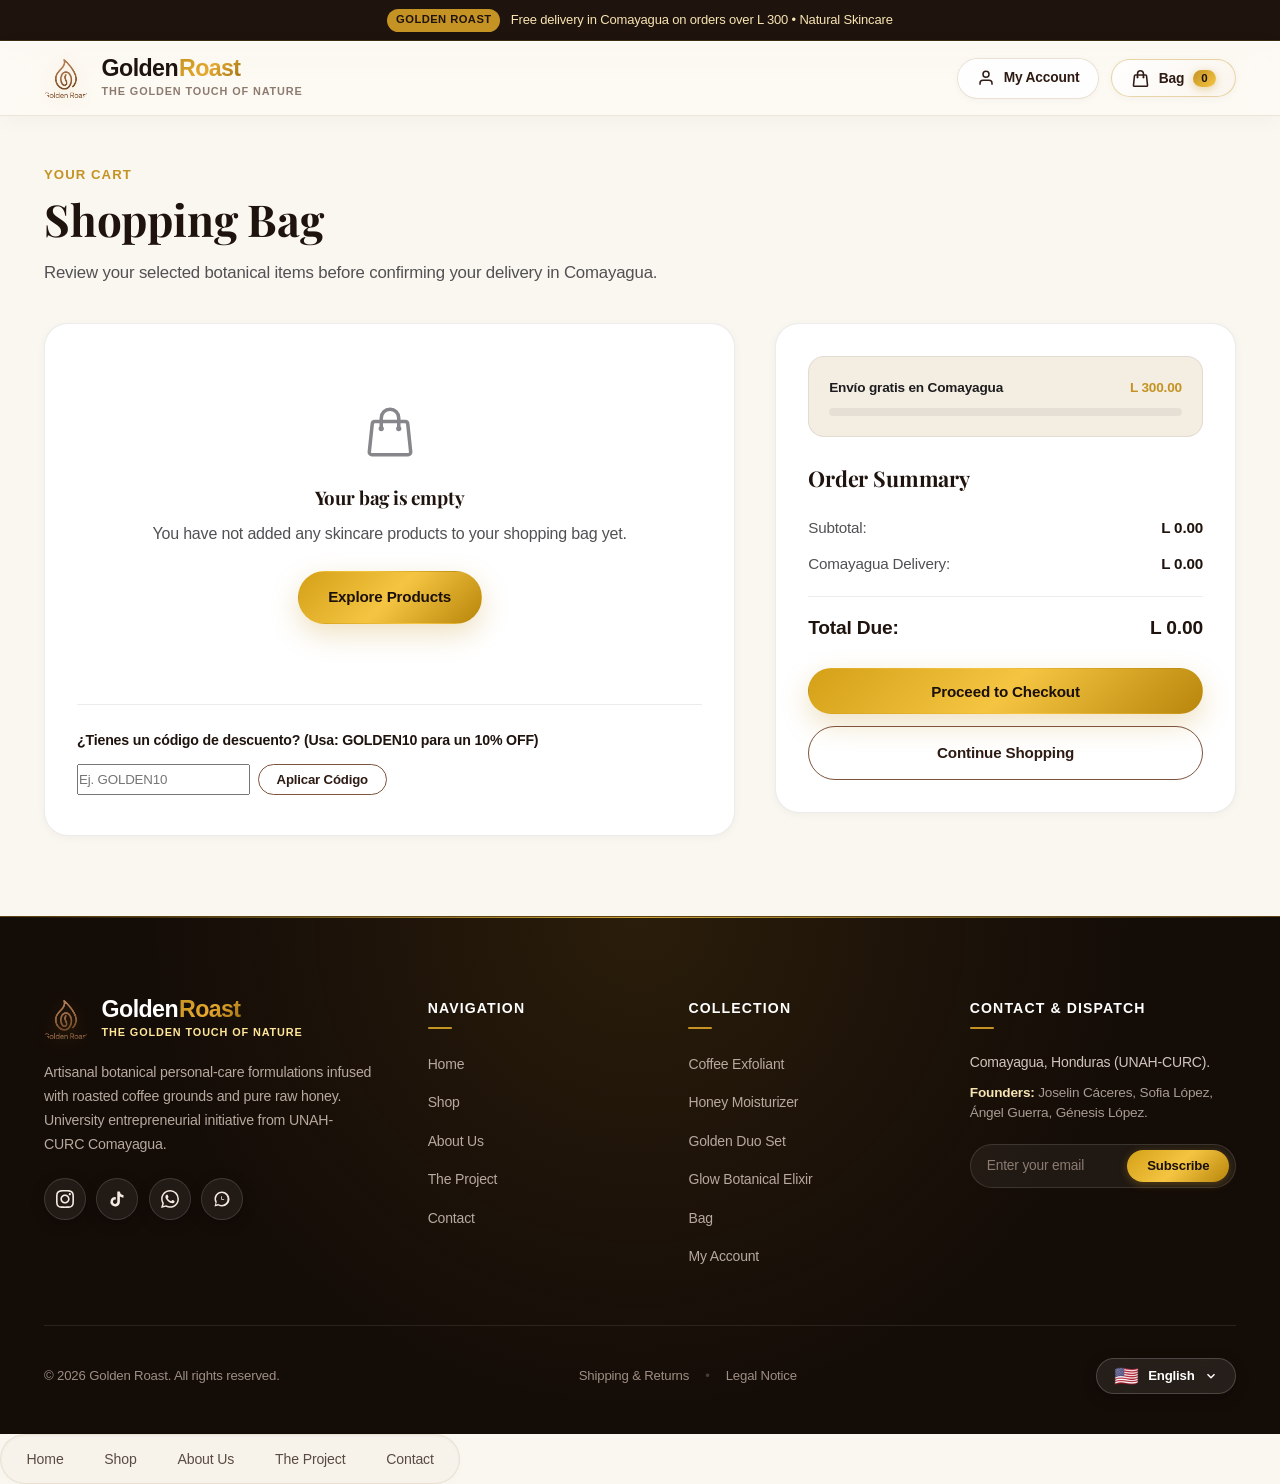
==== commit 15e143c0: "feat(contact): integrate official TikTok, Instagram, WhatsApp numbers and QR codes showcase" ====
--- a/carrito.html
+++ b/carrito.html
@@ -233,18 +233,18 @@
 
           <!-- Social Media Icons (Instagram, Facebook, TikTok, WhatsApp) -->
           
-          <div class="footer-social-bar">
-            <a href="https://instagram.com" target="_blank" rel="noopener noreferrer" class="footer-social-btn" aria-label="Instagram de Golden Roast" title="Instagram">
+                    <div class="footer-social-bar">
+            <a href="https://www.instagram.com/golde_nroast/" target="_blank" rel="noopener noreferrer" class="footer-social-btn" aria-label="Instagram de Golden Roast: @GOLDE_NROAST" title="Instagram: @GOLDE_NROAST">
               <svg width="18" height="18" viewBox="0 0 24 24" fill="currentColor"><path d="M12 2.163c3.204 0 3.584.012 4.85.07 3.252.148 4.771 1.691 4.919 4.919.058 1.265.069 1.645.069 4.849 0 3.205-.012 3.584-.069 4.849-.149 3.225-1.664 4.771-4.919 4.919-1.266.058-1.644.07-4.85.07-3.204 0-3.584-.012-4.849-.07-3.26-.149-4.771-1.699-4.919-4.92-.058-1.265-.07-1.644-.07-4.849 0-3.204.013-3.583.07-4.849.149-3.227 1.664-4.771 4.919-4.919 1.266-.057 1.645-.069 4.849-.069zm0-2.163c-3.259 0-3.667.014-4.947.072-4.358.2-6.78 2.618-6.98 6.98-.059 1.281-.073 1.689-.073 4.948 0 3.259.014 3.668.072 4.948.2 4.358 2.618 6.78 6.98 6.98 1.281.058 1.689.072 4.948.072 3.259 0 3.668-.014 4.948-.072 4.354-.2 6.782-2.618 6.979-6.98.059-1.28.073-1.689.073-4.948 0-3.259-.014-3.667-.072-4.947-.196-4.354-2.617-6.78-6.979-6.98-1.281-.059-1.69-.073-4.949-.073zm0 5.838c-3.403 0-6.162 2.759-6.162 6.162s2.759 6.163 6.162 6.163 6.162-2.759 6.162-6.163c0-3.403-2.759-6.162-6.162-6.162zm0 10.162c-2.209 0-4-1.79-4-4 0-2.209 1.791-4 4-4s4 1.791 4 4c0 2.21-1.791 4-4 4zm6.406-11.845c-.796 0-1.441.645-1.441 1.44s.645 1.44 1.441 1.44c.795 0 1.439-.645 1.439-1.44s-.644-1.44-1.439-1.44z"/></svg>
             </a>
-            <a href="https://facebook.com" target="_blank" rel="noopener noreferrer" class="footer-social-btn" aria-label="Facebook de Golden Roast" title="Facebook">
-              <svg width="18" height="18" viewBox="0 0 24 24" fill="currentColor"><path d="M24 12.073c0-6.627-5.373-12-12-12s-12 5.373-12 12c0 5.99 4.388 10.954 10.125 11.854v-8.385H7.078v-3.47h3.047V9.43c0-3.007 1.792-4.669 4.533-4.669 1.312 0 2.686.235 2.686.235v2.953H15.83c-1.491 0-1.956.925-1.956 1.874v2.25h3.328l-.532 3.47h-2.796v8.385C19.612 23.027 24 18.062 24 12.073z"/></svg>
-            </a>
-            <a href="https://tiktok.com" target="_blank" rel="noopener noreferrer" class="footer-social-btn" aria-label="TikTok de Golden Roast" title="TikTok">
+            <a href="https://www.tiktok.com/@golden_roast7?_r=1&_t=ZS-9B3hwITM4cG" target="_blank" rel="noopener noreferrer" class="footer-social-btn" aria-label="TikTok de Golden Roast: @golden_roast7" title="TikTok: @golden_roast7">
               <svg width="18" height="18" viewBox="0 0 24 24" fill="currentColor"><path d="M19.59 6.69a4.83 4.83 0 0 1-3.77-4.25V2h-3.45v13.67a2.89 2.89 0 0 1-5.2 1.74 2.89 2.89 0 0 1 2.31-4.64 2.93 2.93 0 0 1 .88.13V9.4a6.84 6.84 0 0 0-1-.05A6.33 6.33 0 0 0 5 20.1a6.34 6.34 0 0 0 10.86-4.43v-7a8.16 8.16 0 0 0 4.77 1.52v-3.4a4.85 4.85 0 0 1-1.04-.1z"/></svg>
             </a>
-            <a href="https://wa.me/50499999999" target="_blank" rel="noopener noreferrer" class="footer-social-btn" aria-label="WhatsApp de Atención Golden Roast" title="WhatsApp">
+            <a href="https://wa.me/50499208330" target="_blank" rel="noopener noreferrer" class="footer-social-btn" aria-label="WhatsApp Golden Roast: +504 9920-8330" title="WhatsApp: +504 9920-8330">
               <svg width="18" height="18" viewBox="0 0 24 24" fill="currentColor"><path d="M17.472 14.382c-.301-.15-1.78-.878-2.056-.979-.275-.1-.476-.15-.676.15-.2.301-.776.979-.952 1.18-.175.2-.351.226-.652.076-.301-.15-1.27-.468-2.42-1.493-.894-.798-1.498-1.784-1.674-2.085-.175-.3-.019-.463.132-.613.136-.134.301-.351.451-.527.151-.175.2-.301.301-.501.1-.2.05-.376-.025-.526-.075-.15-.677-1.631-.927-2.233-.244-.587-.492-.507-.676-.516l-.577-.01c-.2 0-.527.075-.802.376s-1.053 1.028-1.053 2.508 1.078 2.909 1.229 3.109c.15.2 2.122 3.24 5.141 4.544.718.31 1.279.496 1.716.634.721.23 1.378.197 1.897.12.578-.087 1.78-.727 2.031-1.429.251-.702.251-1.304.175-1.43-.075-.125-.276-.2-.577-.35zm-5.42 7.403h-.004a9.87 9.87 0 0 1-5.031-1.378l-.361-.214-3.741.982.998-3.648-.235-.374a9.86 9.86 0 0 1-1.51-5.26c.001-5.45 4.436-9.884 9.888-9.884 2.64 0 5.122 1.03 6.988 2.898a9.825 9.825 0 0 1 2.893 6.994c-.003 5.45-4.437 9.884-9.886 9.884zm8.413-18.297A11.815 11.815 0 0 0 12.05 0C5.495 0 .16 5.335.157 11.892c0 2.096.547 4.142 1.588 5.945L0 24l6.335-1.662a11.866 11.866 0 0 0 5.713 1.455h.005c6.554 0 11.89-5.335 11.893-11.893a11.82 11.82 0 0 0-3.48-8.413z"/></svg>
+            </a>
+            <a href="https://wa.me/50499654480" target="_blank" rel="noopener noreferrer" class="footer-social-btn" aria-label="WhatsApp Golden Roast: +504 9965-4480" title="WhatsApp: +504 9965-4480">
+              <svg width="18" height="18" viewBox="0 0 24 24" fill="currentColor"><path d="M12 2a10 10 0 0 1 10 10c0 5.523-4.477 10-10 10a9.96 9.96 0 0 1-5.008-1.344L2 22l1.37-4.882A9.96 9.96 0 0 1 2 12C2 6.477 6.477 2 12 2zm0 2a8 8 0 0 0-6.906 12.046l-.28.484-.813 2.898 2.977-.78.471.278A8 8 0 1 0 12 4zm-.5 4a.5.5 0 0 1 .5.5v3.5h2.5a.5.5 0 0 1 0 1h-3a.5.5 0 0 1-.5-.5V8.5a.5.5 0 0 1 .5-.5z"/></svg>
             </a>
           </div>
         </div>
--- a/css/styles.css
+++ b/css/styles.css
@@ -5239,3 +5239,104 @@
     pointer-events: auto !important;
   }
 }
+
+
+/* ==========================================================================
+   PERFECT FULL-HEIGHT MOBILE DRAWER & BODY SCROLL LOCK
+   Guarantees drawer covers 100% from top to bottom with zero gaps
+   ========================================================================== */
+body.mobile-nav-open {
+  overflow: hidden !important;
+  position: fixed !important;
+  width: 100% !important;
+  height: 100% !important;
+}
+
+@media (max-width: 992px) {
+  .main-nav {
+    position: fixed !important;
+    top: 0 !important;
+    bottom: 0 !important;
+    right: 0 !important;
+    left: auto !important;
+    width: 320px !important;
+    max-width: 86vw !important;
+    height: 100% !important;
+    height: 100dvh !important;
+    min-height: 100% !important;
+    background: #FFFFFF !important;
+    box-shadow: -15px 0 50px rgba(0, 0, 0, 0.35) !important;
+    z-index: 99999 !important;
+    display: flex !important;
+    flex-direction: column !important;
+    transform: translateX(105%) !important;
+    visibility: hidden !important;
+    pointer-events: none !important;
+    transition: transform 0.35s cubic-bezier(0.16, 1, 0.3, 1), visibility 0.35s ease !important;
+    overflow: hidden !important;
+    border-left: 1px solid rgba(220, 205, 185, 0.45) !important;
+    padding: 0 !important;
+    margin: 0 !important;
+  }
+
+  .main-nav.active {
+    transform: translateX(0) !important;
+    visibility: visible !important;
+    pointer-events: auto !important;
+  }
+
+  .mobile-nav-header {
+    display: flex !important;
+    align-items: center !important;
+    justify-content: space-between !important;
+    padding: 1.25rem 1.25rem 1rem !important;
+    padding-top: max(1.25rem, env(safe-area-inset-top, 24px)) !important;
+    background: #FAF6F0 !important;
+    border-bottom: 1px solid rgba(220, 205, 185, 0.45) !important;
+    flex-shrink: 0 !important;
+  }
+
+  .nav-links {
+    flex: 1 1 auto !important;
+    overflow-y: auto !important;
+    -webkit-overflow-scrolling: touch !important;
+    padding: 1.25rem !important;
+    gap: 0.65rem !important;
+    display: flex !important;
+    flex-direction: column !important;
+    list-style: none !important;
+    margin: 0 !important;
+    background: #FFFFFF !important;
+  }
+
+  .mobile-nav-footer {
+    padding: 1.25rem !important;
+    padding-bottom: max(1.25rem, env(safe-area-inset-bottom, 24px)) !important;
+    background: #FAF6F0 !important;
+    border-top: 1px solid rgba(220, 205, 185, 0.45) !important;
+    flex-shrink: 0 !important;
+    margin-top: auto !important;
+  }
+
+  .nav-backdrop-overlay {
+    position: fixed !important;
+    inset: 0 !important;
+    width: 100vw !important;
+    height: 100% !important;
+    height: 100dvh !important;
+    background: rgba(15, 10, 8, 0.68) !important;
+    backdrop-filter: blur(6px) !important;
+    -webkit-backdrop-filter: blur(6px) !important;
+    z-index: 99998 !important;
+    opacity: 0 !important;
+    visibility: hidden !important;
+    pointer-events: none !important;
+    transition: opacity 0.3s ease, visibility 0.3s ease !important;
+  }
+
+  .nav-backdrop-overlay.active {
+    opacity: 1 !important;
+    visibility: visible !important;
+    pointer-events: auto !important;
+  }
+}
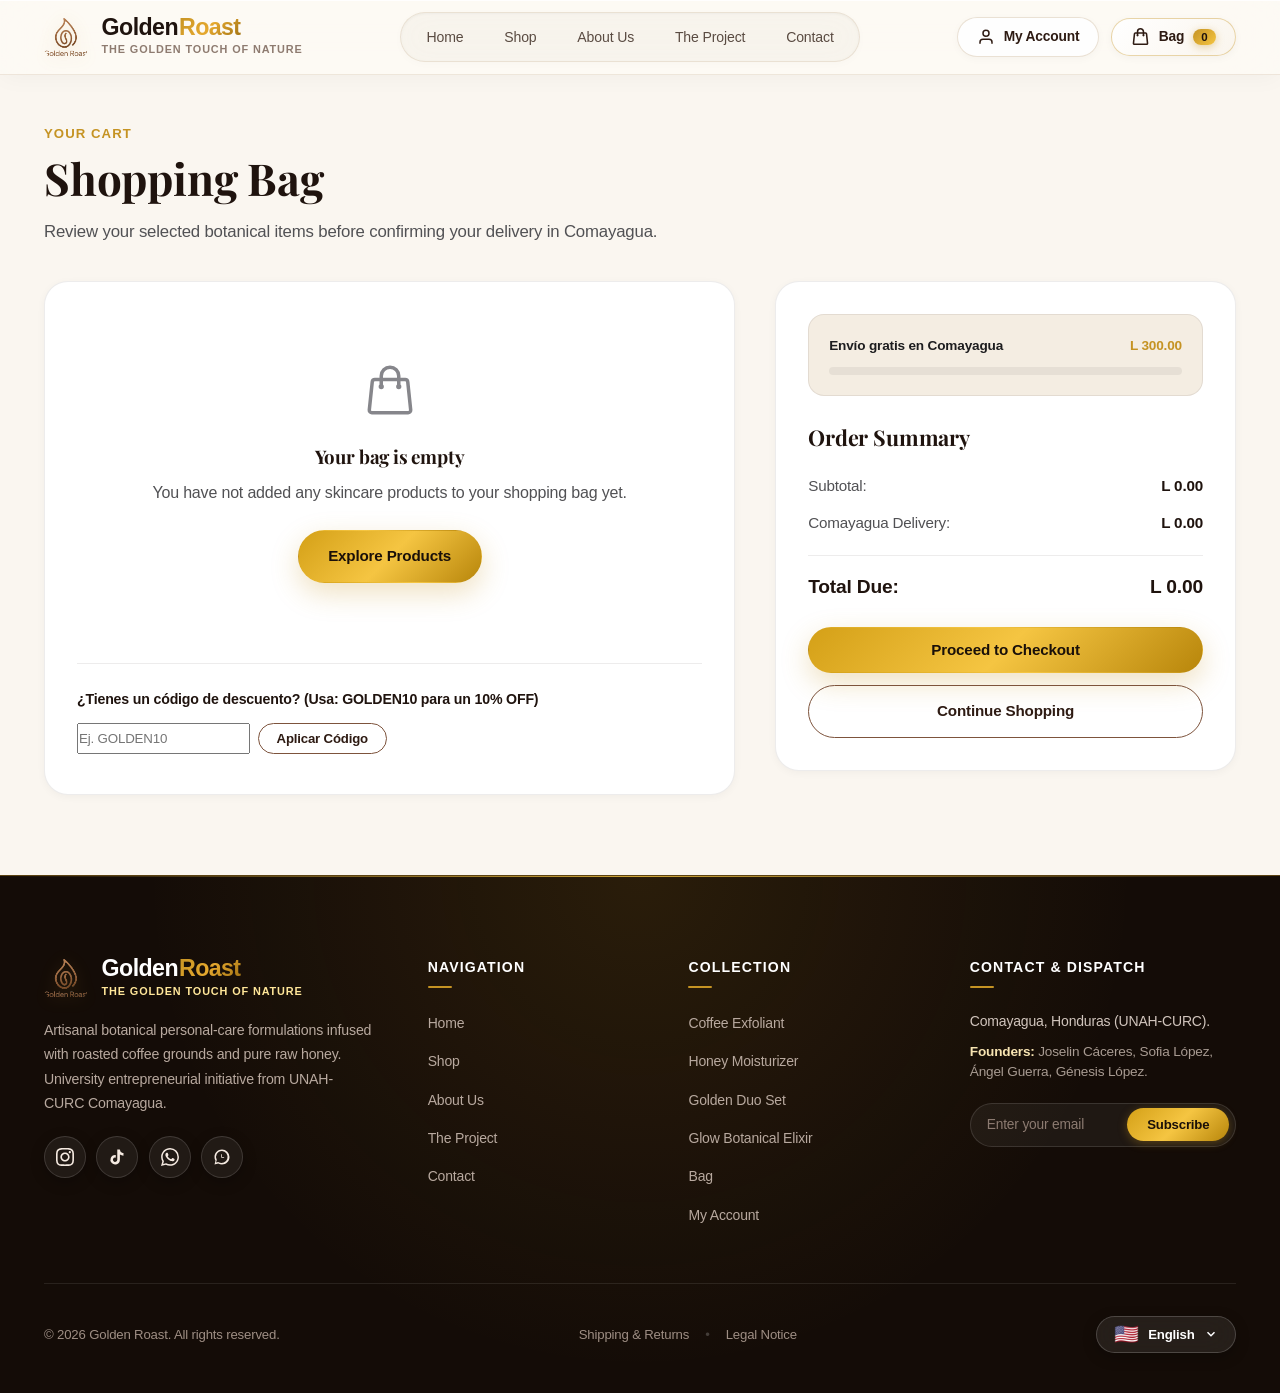
==== commit fe07c1a3: "fix(header): remove top announcement bar" ====
--- a/carrito.html
+++ b/carrito.html
@@ -17,12 +17,6 @@
     <img src="assets/img/logo.png" alt="Golden Roast" class="preloader-drop">
     <div class="preloader-text">Golden Roast</div>
     <div style="font-size: 0.8rem; color: var(--text-muted); margin-top: 0.35rem;" data-i18n="brand.slogan">The Golden touch of nature</div>
-  </div>
-
-  <!-- Announcement Bar -->
-  <div class="top-announcement">
-    <span class="badge-pill" data-i18n="nav.tag_badge">Golden Roast</span>
-    <span data-i18n="nav.announcement">Envío gratis en Comayagua en compras mayores a L 300 · Cosmética Natural</span>
   </div>
 
       <!-- Header (Apple Human Interface × Windows 11 Fluent Acrylic) -->
--- a/css/styles.css
+++ b/css/styles.css
@@ -5340,3 +5340,481 @@
     pointer-events: auto !important;
   }
 }
+
+
+/* ==========================================================================
+   LUXURY SOCIAL & CONTACT HUB (Interactive Animated Showcase)
+   ========================================================================== */
+.social-hub-section {
+  position: relative;
+  padding: 5.5rem 0;
+  background: linear-gradient(180deg, #F9F5EF 0%, #FFFFFF 50%, #F5EFE6 100%);
+  border-top: 1px solid rgba(197, 147, 35, 0.2);
+  border-bottom: 1px solid rgba(197, 147, 35, 0.15);
+  overflow: hidden;
+}
+
+.social-hub-glow-1 {
+  position: absolute;
+  top: -80px;
+  left: 8%;
+  width: 480px;
+  height: 480px;
+  background: radial-gradient(circle, rgba(229, 168, 46, 0.14) 0%, rgba(229, 168, 46, 0) 70%);
+  border-radius: 50%;
+  filter: blur(50px);
+  pointer-events: none;
+  animation: floatGlow 12s ease-in-out infinite alternate;
+}
+
+.social-hub-glow-2 {
+  position: absolute;
+  bottom: -80px;
+  right: 8%;
+  width: 500px;
+  height: 500px;
+  background: radial-gradient(circle, rgba(197, 147, 35, 0.12) 0%, rgba(197, 147, 35, 0) 70%);
+  border-radius: 50%;
+  filter: blur(60px);
+  pointer-events: none;
+  animation: floatGlow 15s ease-in-out infinite alternate-reverse;
+}
+
+@keyframes floatGlow {
+  0% { transform: translateY(0) scale(1); }
+  100% { transform: translateY(35px) scale(1.08); }
+}
+
+.hub-header {
+  text-align: center;
+  max-width: 680px;
+  margin: 0 auto 3.5rem;
+  position: relative;
+  z-index: 2;
+}
+
+.hub-badge {
+  display: inline-flex;
+  align-items: center;
+  gap: 8px;
+  padding: 6px 16px;
+  border-radius: 9999px;
+  background: rgba(197, 147, 35, 0.12);
+  border: 1px solid rgba(197, 147, 35, 0.3);
+  color: #9E7012;
+  font-size: 0.82rem;
+  font-weight: 700;
+  text-transform: uppercase;
+  letter-spacing: 0.08em;
+  margin-bottom: 0.85rem;
+  box-shadow: 0 2px 10px rgba(197, 147, 35, 0.08);
+}
+
+.hub-title {
+  font-family: var(--font-heading);
+  font-size: clamp(2.1rem, 3.6vw, 2.85rem);
+  color: #1F130E;
+  margin: 0.25rem 0 0.85rem;
+  line-height: 1.15;
+  letter-spacing: -0.02em;
+}
+
+.hub-title span {
+  background: linear-gradient(135deg, #C59323 0%, #E5A82E 50%, #9E7012 100%);
+  -webkit-background-clip: text;
+  -webkit-text-fill-color: transparent;
+}
+
+.hub-subtitle {
+  color: #7D6B60;
+  font-size: 1.02rem;
+  line-height: 1.6;
+  margin: 0 auto;
+}
+
+/* 3-Column Luxury Cards Grid */
+.hub-cards-grid {
+  display: grid;
+  grid-template-columns: repeat(auto-fit, minmax(310px, 1fr));
+  gap: 2rem;
+  position: relative;
+  z-index: 2;
+  align-items: stretch;
+}
+
+/* Individual Luxury Card */
+.hub-card {
+  background: rgba(255, 255, 255, 0.94);
+  backdrop-filter: blur(20px);
+  -webkit-backdrop-filter: blur(20px);
+  border: 1px solid rgba(220, 205, 185, 0.65);
+  border-radius: 28px;
+  padding: 2.25rem 2rem;
+  display: flex;
+  flex-direction: column;
+  position: relative;
+  box-shadow: 0 12px 35px rgba(31, 19, 14, 0.04), 0 2px 6px rgba(31, 19, 14, 0.02);
+  transition: transform 0.4s cubic-bezier(0.16, 1, 0.3, 1), box-shadow 0.4s cubic-bezier(0.16, 1, 0.3, 1), border-color 0.4s ease;
+  overflow: hidden;
+}
+
+.hub-card::before {
+  content: '';
+  position: absolute;
+  inset: 0;
+  border-radius: 28px;
+  padding: 1.5px;
+  background: linear-gradient(135deg, rgba(197, 147, 35, 0.4), rgba(255, 255, 255, 0) 50%, rgba(197, 147, 35, 0.2));
+  -webkit-mask: linear-gradient(#fff 0 0) content-box, linear-gradient(#fff 0 0);
+  -webkit-mask-composite: xor;
+  mask-composite: exclude;
+  pointer-events: none;
+  opacity: 0.6;
+  transition: opacity 0.4s ease;
+}
+
+.hub-card:hover {
+  transform: translateY(-8px);
+  box-shadow: 0 24px 60px rgba(44, 27, 14, 0.1), 0 0 35px rgba(197, 147, 35, 0.12);
+  border-color: rgba(197, 147, 35, 0.5);
+}
+
+.hub-card:hover::before {
+  opacity: 1;
+}
+
+/* Card Header */
+.hub-card-header {
+  display: flex;
+  align-items: center;
+  gap: 14px;
+  margin-bottom: 1.5rem;
+}
+
+.hub-icon-pill {
+  width: 52px;
+  height: 52px;
+  border-radius: 16px;
+  display: flex;
+  align-items: center;
+  justify-content: center;
+  flex-shrink: 0;
+  box-shadow: 0 6px 16px rgba(0, 0, 0, 0.08);
+  transition: transform 0.3s ease;
+}
+
+.hub-card:hover .hub-icon-pill {
+  transform: scale(1.08) rotate(-3deg);
+}
+
+.hub-icon-tiktok {
+  background: #000000;
+  color: #FFFFFF;
+}
+
+.hub-icon-instagram {
+  background: radial-gradient(circle at 30% 107%, #fdf497 0%, #fdf497 5%, #fd5949 45%, #d6249f 60%, #285AEB 90%);
+  color: #FFFFFF;
+}
+
+.hub-icon-whatsapp {
+  background: linear-gradient(135deg, #25D366 0%, #128C7E 100%);
+  color: #FFFFFF;
+}
+
+.hub-card-title-group h3 {
+  font-family: var(--font-heading);
+  font-size: 1.35rem;
+  color: #1F130E;
+  margin: 0;
+  line-height: 1.2;
+  display: flex;
+  align-items: center;
+  gap: 6px;
+}
+
+.hub-verified-check {
+  display: inline-flex;
+  align-items: center;
+  justify-content: center;
+  width: 17px;
+  height: 17px;
+  border-radius: 50%;
+  background: #3B82F6;
+  color: #FFFFFF;
+  font-size: 10px;
+}
+
+.hub-card-tag {
+  font-size: 0.88rem;
+  color: #C59323;
+  font-weight: 700;
+  display: block;
+  margin-top: 3px;
+}
+
+/* QR Code Interactive Frame with Scanning Beam */
+.hub-qr-frame {
+  position: relative;
+  width: 210px;
+  height: 210px;
+  margin: 0 auto 1.25rem;
+  border-radius: 20px;
+  background: #FAF6F0;
+  padding: 8px;
+  border: 1px solid rgba(220, 205, 185, 0.8);
+  box-shadow: inset 0 2px 6px rgba(31, 19, 14, 0.04), 0 8px 24px rgba(31, 19, 14, 0.06);
+  display: flex;
+  align-items: center;
+  justify-content: center;
+  overflow: hidden;
+  cursor: pointer;
+}
+
+.hub-qr-img {
+  width: 100%;
+  height: 100%;
+  object-fit: cover;
+  border-radius: 14px;
+  transition: transform 0.4s ease, filter 0.4s ease;
+}
+
+.hub-card:hover .hub-qr-img {
+  transform: scale(1.04);
+}
+
+/* Animated Scanning Laser Beam */
+.hub-scan-beam {
+  position: absolute;
+  top: -10px;
+  left: 0;
+  right: 0;
+  height: 3px;
+  background: linear-gradient(90deg, transparent, #E5A82E, #FFF, #E5A82E, transparent);
+  box-shadow: 0 0 12px 3px rgba(229, 168, 46, 0.7);
+  opacity: 0;
+  pointer-events: none;
+  animation: scanBeamLoop 3.5s cubic-bezier(0.4, 0, 0.2, 1) infinite;
+}
+
+@keyframes scanBeamLoop {
+  0% { top: 0%; opacity: 0; }
+  15% { opacity: 1; }
+  85% { opacity: 1; }
+  100% { top: 100%; opacity: 0; }
+}
+
+.hub-qr-hint {
+  display: flex;
+  align-items: center;
+  justify-content: center;
+  gap: 6px;
+  font-size: 0.78rem;
+  color: #8E7B70;
+  font-weight: 600;
+  margin-bottom: 1.5rem;
+  text-transform: uppercase;
+  letter-spacing: 0.06em;
+}
+
+.hub-qr-hint svg {
+  color: #C59323;
+}
+
+/* WhatsApp / Direct Contact Card Elements */
+.hub-live-badge {
+  display: inline-flex;
+  align-items: center;
+  gap: 8px;
+  padding: 6px 14px;
+  border-radius: 9999px;
+  background: #F0FDF4;
+  border: 1px solid #BBF7D0;
+  color: #15803D;
+  font-size: 0.8rem;
+  font-weight: 700;
+  margin-bottom: 1.25rem;
+}
+
+.hub-live-dot {
+  width: 9px;
+  height: 9px;
+  border-radius: 50%;
+  background: #22C55E;
+  box-shadow: 0 0 0 0 rgba(34, 197, 94, 0.7);
+  animation: liveBeacon 2s infinite;
+}
+
+@keyframes liveBeacon {
+  0% { transform: scale(0.95); box-shadow: 0 0 0 0 rgba(34, 197, 94, 0.7); }
+  70% { transform: scale(1); box-shadow: 0 0 0 8px rgba(34, 197, 94, 0); }
+  100% { transform: scale(0.95); box-shadow: 0 0 0 0 rgba(34, 197, 94, 0); }
+}
+
+.hub-phone-list {
+  display: flex;
+  flex-direction: column;
+  gap: 0.85rem;
+  margin-bottom: 1.25rem;
+}
+
+.hub-phone-row {
+  display: flex;
+  align-items: center;
+  justify-content: space-between;
+  padding: 0.85rem 1.15rem;
+  background: #FAF6F0;
+  border: 1px solid rgba(220, 205, 185, 0.7);
+  border-radius: 16px;
+  transition: all 0.3s ease;
+}
+
+.hub-phone-row:hover {
+  background: #FFFFFF;
+  border-color: #22C55E;
+  box-shadow: 0 4px 14px rgba(34, 197, 94, 0.12);
+  transform: translateX(3px);
+}
+
+.hub-phone-info {
+  display: flex;
+  flex-direction: column;
+}
+
+.hub-phone-label {
+  font-size: 0.72rem;
+  text-transform: uppercase;
+  letter-spacing: 0.06em;
+  color: #8E7B70;
+  font-weight: 700;
+}
+
+.hub-phone-number {
+  font-size: 1.05rem;
+  font-weight: 800;
+  color: #1F130E;
+  letter-spacing: -0.01em;
+}
+
+.hub-phone-actions {
+  display: flex;
+  align-items: center;
+  gap: 8px;
+}
+
+.hub-action-icon-btn {
+  width: 36px;
+  height: 36px;
+  border-radius: 10px;
+  display: flex;
+  align-items: center;
+  justify-content: center;
+  color: #FFFFFF;
+  text-decoration: none;
+  transition: transform 0.2s ease, filter 0.2s ease;
+}
+
+.hub-action-icon-btn:hover {
+  transform: scale(1.1);
+  filter: brightness(1.08);
+}
+
+.btn-wa-green {
+  background: #25D366;
+}
+
+.btn-call-gold {
+  background: linear-gradient(135deg, #C59323 0%, #E5A82E 100%);
+}
+
+/* Quick Order Chips */
+.hub-quick-chips {
+  display: flex;
+  flex-wrap: wrap;
+  gap: 6px;
+  margin-bottom: 1.5rem;
+}
+
+.hub-chip-btn {
+  font-size: 0.78rem;
+  font-weight: 600;
+  padding: 6px 12px;
+  border-radius: 9999px;
+  background: #FAF6F0;
+  border: 1px solid rgba(220, 205, 185, 0.7);
+  color: #5A483E;
+  text-decoration: none;
+  transition: all 0.25s ease;
+  display: inline-flex;
+  align-items: center;
+  gap: 5px;
+}
+
+.hub-chip-btn:hover {
+  background: #25D366;
+  border-color: #25D366;
+  color: #FFFFFF;
+  transform: translateY(-2px);
+  box-shadow: 0 4px 10px rgba(37, 211, 102, 0.25);
+}
+
+/* Primary CTA Button for Cards */
+.hub-cta-btn {
+  display: flex;
+  align-items: center;
+  justify-content: center;
+  gap: 8px;
+  width: 100%;
+  padding: 0.85rem 1.25rem;
+  border-radius: 14px;
+  font-size: 0.95rem;
+  font-weight: 700;
+  text-decoration: none;
+  cursor: pointer;
+  margin-top: auto;
+  transition: all 0.3s cubic-bezier(0.16, 1, 0.3, 1);
+  border: none;
+}
+
+.btn-dark-tiktok {
+  background: #000000;
+  color: #FFFFFF;
+  box-shadow: 0 4px 14px rgba(0, 0, 0, 0.15);
+}
+
+.btn-dark-tiktok:hover {
+  background: #1F130E;
+  color: #FFFFFF;
+  box-shadow: 0 8px 24px rgba(0, 0, 0, 0.25);
+  transform: translateY(-2px);
+}
+
+.btn-sunset-instagram {
+  background: linear-gradient(135deg, #d6249f 0%, #fd5949 50%, #fdf497 100%);
+  color: #FFFFFF;
+  box-shadow: 0 4px 14px rgba(214, 36, 159, 0.2);
+}
+
+.btn-sunset-instagram:hover {
+  filter: brightness(1.08);
+  color: #FFFFFF;
+  box-shadow: 0 8px 24px rgba(214, 36, 159, 0.35);
+  transform: translateY(-2px);
+}
+
+.btn-emerald-whatsapp {
+  background: linear-gradient(135deg, #25D366 0%, #128C7E 100%);
+  color: #FFFFFF;
+  box-shadow: 0 4px 14px rgba(37, 211, 102, 0.25);
+}
+
+.btn-emerald-whatsapp:hover {
+  filter: brightness(1.08);
+  color: #FFFFFF;
+  box-shadow: 0 8px 24px rgba(37, 211, 102, 0.4);
+  transform: translateY(-2px);
+}
+
+
+/* Ensure top-announcement is hidden globally */
+.top-announcement { display: none !important; height: 0 !important; padding: 0 !important; margin: 0 !important; overflow: hidden !important; }
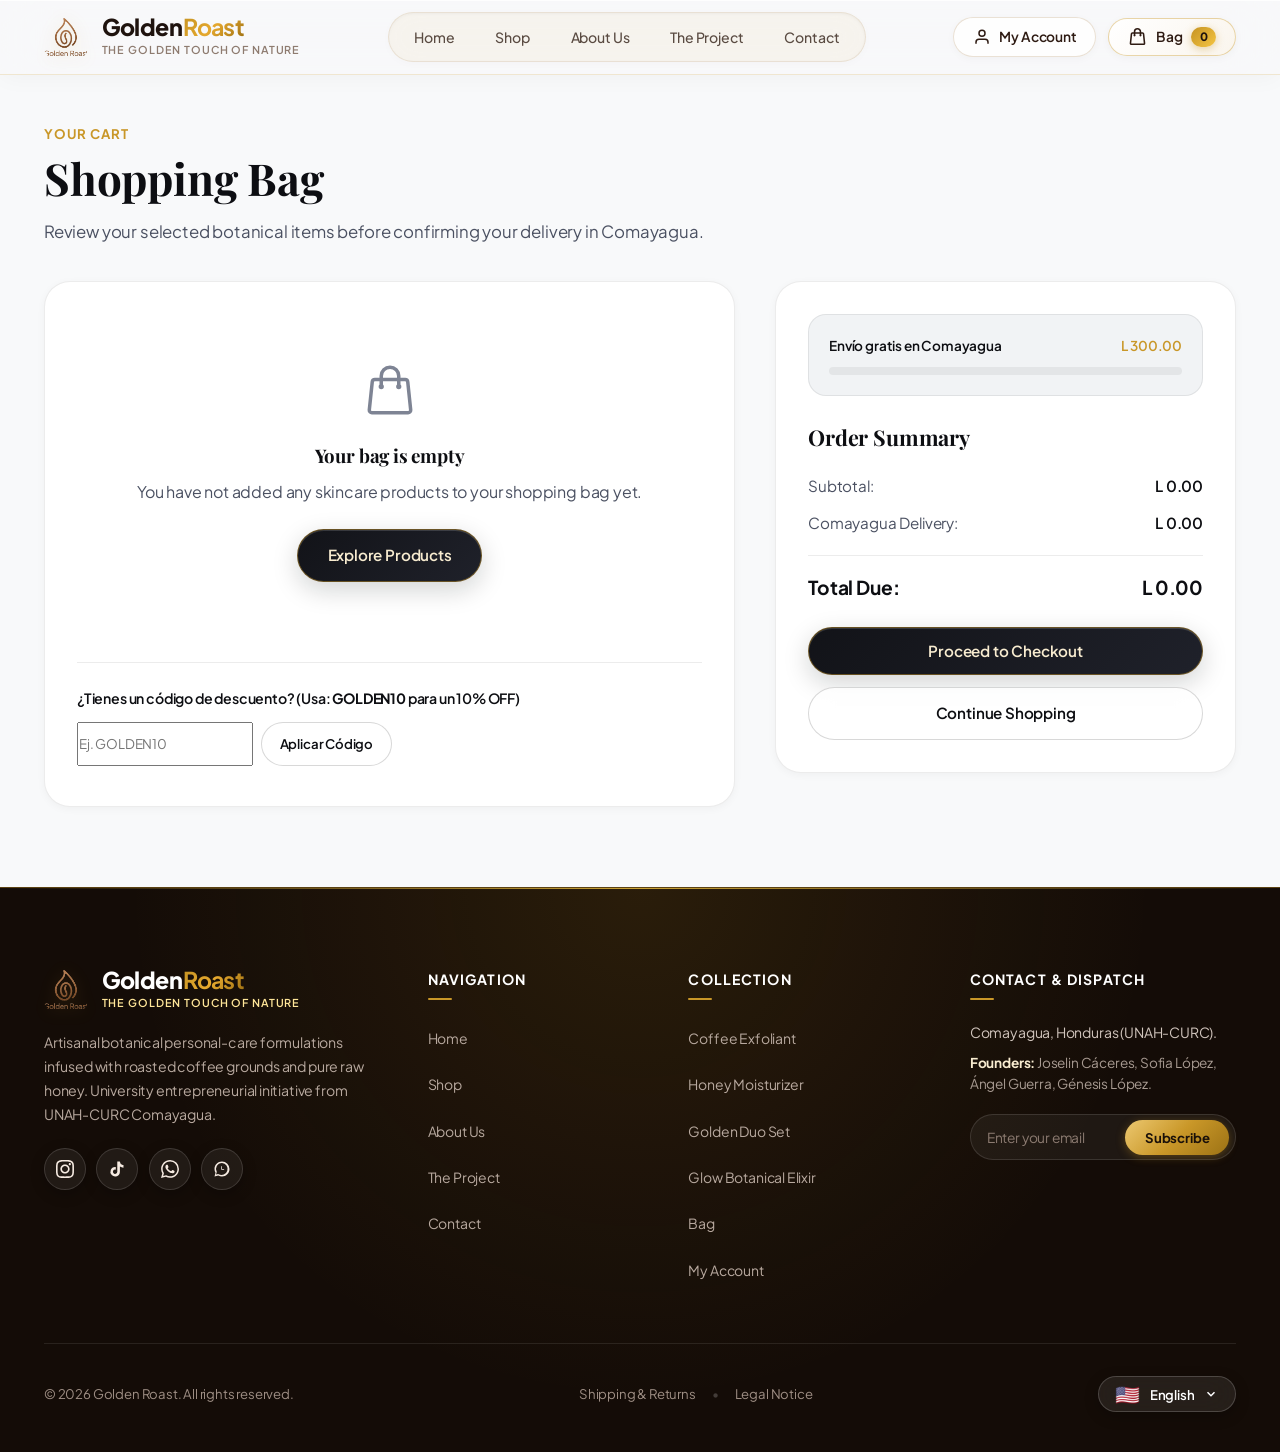
==== commit f550ebf3: "fix(quality): auditoria integral responsive, accesibilidad semantica e integridad comercial del carr" ====
--- a/carrito.html
+++ b/carrito.html
@@ -149,11 +149,11 @@
 
           <!-- Coupon Code -->
           <div style="margin-top: 2rem; padding-top: 1.5rem; border-top: 1px solid var(--surface-border);">
-            <label style="font-size: 0.885rem; font-weight: 600; color: var(--coffee-deep); display: block; margin-bottom: 0.4rem;">
+            <label for="couponInput" style="font-size: 0.885rem; font-weight: 600; color: var(--coffee-deep); display: block; margin-bottom: 0.4rem;">
               ¿Tienes un código de descuento? (Usa: <strong>GOLDEN10</strong> para un 10% OFF)
             </label>
             <div class="coupon-box">
-              <input type="text" id="couponInput" class="form-control" placeholder="Ej. GOLDEN10" style="max-width: 260px;">
+              <input type="text" id="couponInput" class="form-control" placeholder="Ej. GOLDEN10" style="max-width: 260px;" aria-label="Código de Descuento">
               <button id="btnApplyCoupon" class="btn btn-outline btn-sm">Aplicar Código</button>
             </div>
             <div id="couponFeedback" style="margin-top: 0.5rem; font-size: 0.85rem; font-weight: 600;"></div>
@@ -278,7 +278,7 @@
             <strong style="color: var(--gold-pale);" data-i18n="footer.team_label">Integrantes:</strong> Joselin Cáceres, Sofia López, Ángel Guerra, Génesis López.
           </p>
           <form id="newsletterForm" class="footer-newsletter-box">
-            <input type="email" placeholder="Tu correo electrónico" required class="footer-newsletter-input" data-i18n-placeholder="footer.newsletter_placeholder">
+            <input type="email" placeholder="Tu correo electrónico" required class="footer-newsletter-input" data-i18n-placeholder="footer.newsletter_placeholder" aria-label="Tu correo electrónico para el boletín">
             <button type="submit" class="footer-newsletter-btn" data-i18n="footer.newsletter_btn">Unirse</button>
           </form>
         </div>
--- a/css/styles.css
+++ b/css/styles.css
@@ -1,61 +1,65 @@
 /* ==========================================================================
-   GOLDEN ROAST — ENTERPRISE LUXURY DESIGN SYSTEM
-   Windows 11 Fluent Design × Apple Design Language × Cosmética Natural
+   GOLDEN ROAST — ENTERPRISE LUXURY DESIGN SYSTEM (V3 REMODEL)
+   Obsidian & Champagne Gold × Plus Jakarta Sans × Ultra-Responsive Architecture
    ========================================================================== */
 
-@import url('https://fonts.googleapis.com/css2?family=Playfair+Display:ital,wght@0,500;0,600;0,700;1,400;1,600&display=swap');
+@import url('https://fonts.googleapis.com/css2?family=Playfair+Display:ital,wght@0,500;0,600;0,700;1,400;1,600&family=Plus+Jakarta+Sans:wght@300;400;500;600;700;800&display=swap');
 
 :root {
-  /* Golden Roast Signature Palette */
-  --gold-primary: #C59323;
-  --gold-hover: #A67812;
-  --gold-light: #F5C542;
-  --gold-pale: #F7E4B2;
-  --gold-soft: #FCF5E5;
-  --gold-gradient: linear-gradient(135deg, #D4A017 0%, #F5C542 50%, #B8860B 100%);
-  --gold-glow: rgba(197, 147, 35, 0.28);
-
-  --coffee-deep: #1F130E;
-  --coffee-dark: #2E1B13;
-  --coffee-medium: #543423;
-  --coffee-light: #7D533C;
-  --coffee-tint: #F3ECE6;
-
-  --cream-bg: #FAF6F0;
+  /* Enterprise Champagne Gold Signature Palette */
+  --gold-primary: #C99728;
+  --gold-hover: #AA7D17;
+  --gold-light: #F2D27A;
+  --gold-pale: #F8ECD0;
+  --gold-soft: #FDF9EE;
+  --gold-gradient: linear-gradient(135deg, #ECC870 0%, #C99728 50%, #9C7215 100%);
+  --gold-glow: rgba(201, 151, 40, 0.28);
+  --gold-accent-border: rgba(201, 151, 40, 0.26);
+
+  /* Deep Enterprise Obsidian Charcoal & Espresso */
+  --coffee-deep: #0D0E12;
+  --coffee-dark: #15171F;
+  --coffee-medium: #3A3835;
+  --coffee-light: #64605A;
+  --coffee-tint: #F0EDE8;
+
+  /* Crisp Modern Canvas & Pure Ceramic White Surfaces */
+  --cream-bg: #F8F9FA;
   --cream-card: #FFFFFF;
-  --cream-alt: #F4EDE2;
-  --surface-border: rgba(31, 19, 14, 0.08);
-  --surface-border-subtle: rgba(197, 147, 35, 0.22);
-
-  --text-main: #1D1D1F;
-  --text-muted: #515154;
-  --text-light: #86868B;
+  --cream-alt: #F1F3F5;
+  --surface-border: rgba(13, 14, 18, 0.08);
+  --surface-border-subtle: rgba(201, 151, 40, 0.24);
+
+  /* High-Contrast Luxury Typography */
+  --text-main: #0D0E12;
+  --text-muted: #4B5162;
+  --text-light: #7E8494;
   --text-white: #FFFFFF;
 
-  --success: #1B5E20;
-  --success-bg: #E8F5E9;
-  --danger: #C62828;
-
-  /* Typography: Apple Human Interface + Windows Fluent fallbacks */
-  --font-system: -apple-system, BlinkMacSystemFont, "SF Pro Text", "SF Pro Display", "Segoe UI", Roboto, Helvetica, Arial, sans-serif;
-  --font-heading: 'Playfair Display', "New York", Georgia, serif;
-
-  /* Fluent & Apple Metrics */
-  --radius-xs: 6px;
-  --radius-sm: 10px;
-  --radius-md: 16px;
-  --radius-lg: 24px;
+  --success: #1E6B39;
+  --success-bg: #E8F5EC;
+  --danger: #D32F2F;
+
+  /* Typography: Plus Jakarta Sans for crisp enterprise feel + Playfair Display for editorial luxury */
+  --font-system: 'Plus Jakarta Sans', -apple-system, BlinkMacSystemFont, "SF Pro Text", "Segoe UI", Roboto, sans-serif;
+  --font-heading: 'Playfair Display', Georgia, serif;
+
+  /* Fluent & Enterprise Metrics */
+  --radius-xs: 8px;
+  --radius-sm: 12px;
+  --radius-md: 18px;
+  --radius-lg: 26px;
   --radius-full: 9999px;
 
-  /* Shadows: Fluent Acrylic Layered Depth */
-  --shadow-sm: 0 2px 8px rgba(0, 0, 0, 0.04);
-  --shadow-md: 0 8px 24px rgba(31, 19, 14, 0.06);
-  --shadow-lg: 0 16px 48px rgba(31, 19, 14, 0.09);
-  --shadow-fluent: 0 12px 32px rgba(31, 19, 14, 0.08), 0 2px 6px rgba(0, 0, 0, 0.03);
-  --shadow-gold: 0 10px 28px rgba(197, 147, 35, 0.28);
-
-  --transition-fast: 0.2s cubic-bezier(0.16, 1, 0.3, 1);
-  --transition-normal: 0.32s cubic-bezier(0.16, 1, 0.3, 1);
+  /* Layered Depth & Elevation Shadows */
+  --shadow-sm: 0 2px 8px rgba(13, 14, 18, 0.04);
+  --shadow-md: 0 8px 24px rgba(13, 14, 18, 0.06), 0 1px 3px rgba(0, 0, 0, 0.02);
+  --shadow-lg: 0 20px 48px -8px rgba(13, 14, 18, 0.1), 0 0 1px rgba(0, 0, 0, 0.08);
+  --shadow-fluent: 0 14px 36px rgba(13, 14, 18, 0.07), 0 2px 6px rgba(0, 0, 0, 0.02);
+  --shadow-gold: 0 12px 32px rgba(201, 151, 40, 0.28);
+
+  --transition-fast: 0.18s cubic-bezier(0.16, 1, 0.3, 1);
+  --transition-normal: 0.3s cubic-bezier(0.16, 1, 0.3, 1);
   --container-max: 1240px;
 }
 
@@ -5818,3 +5822,873 @@
 
 /* Ensure top-announcement is hidden globally */
 .top-announcement { display: none !important; height: 0 !important; padding: 0 !important; margin: 0 !important; overflow: hidden !important; }
+
+
+/* ==========================================================================
+   ENTERPRISE V3 LUXURY DESIGN EXTENSIONS & ANIMATIONS
+   ========================================================================== */
+
+/* Enhanced Header Glassmorphism */
+.main-header {
+  background: rgba(248, 249, 250, 0.86) !important;
+  backdrop-filter: blur(28px) saturate(190%) !important;
+  -webkit-backdrop-filter: blur(28px) saturate(190%) !important;
+  border-bottom: 1px solid rgba(201, 151, 40, 0.2) !important;
+}
+
+.main-header.scrolled {
+  background: rgba(255, 255, 255, 0.96) !important;
+  border-bottom: 1px solid rgba(201, 151, 40, 0.32) !important;
+  box-shadow: 0 12px 32px rgba(13, 14, 18, 0.08), 0 0 20px rgba(201, 151, 40, 0.1) !important;
+}
+
+/* Enterprise Hero Pill */
+.hero-enterprise-pill {
+  display: inline-flex;
+  align-items: center;
+  gap: 0.65rem;
+  padding: 0.45rem 1.15rem;
+  background: rgba(255, 255, 255, 0.9);
+  border: 1px solid rgba(201, 151, 40, 0.35);
+  border-radius: var(--radius-full);
+  font-size: 0.785rem;
+  font-weight: 700;
+  letter-spacing: 0.06em;
+  text-transform: uppercase;
+  color: #0D0E12;
+  box-shadow: 0 4px 18px rgba(0, 0, 0, 0.04);
+  margin-bottom: 1.35rem;
+  backdrop-filter: blur(16px);
+  -webkit-backdrop-filter: blur(16px);
+}
+
+.enterprise-beacon {
+  width: 9px;
+  height: 9px;
+  border-radius: 50%;
+  background: #10B981;
+  box-shadow: 0 0 0 0 rgba(16, 185, 129, 0.7);
+  animation: enterpriseBeaconPulse 2s infinite;
+}
+
+@keyframes enterpriseBeaconPulse {
+  0% { box-shadow: 0 0 0 0 rgba(16, 185, 129, 0.7); }
+  70% { box-shadow: 0 0 0 8px rgba(16, 185, 129, 0); }
+  100% { box-shadow: 0 0 0 0 rgba(16, 185, 129, 0); }
+}
+
+/* Staggered Reveal Animation System */
+.reveal-item {
+  opacity: 0;
+  transform: translateY(24px);
+  transition: opacity 0.65s cubic-bezier(0.16, 1, 0.3, 1), transform 0.65s cubic-bezier(0.16, 1, 0.3, 1);
+  transition-delay: var(--reveal-delay, 0ms);
+  will-change: opacity, transform;
+}
+
+.reveal-item.is-revealed {
+  opacity: 1 !important;
+  transform: translateY(0) !important;
+}
+
+@media (prefers-reduced-motion: reduce) {
+  .reveal-item {
+    opacity: 1 !important;
+    transform: none !important;
+    transition: none !important;
+  }
+}
+
+/* Enterprise Interactive Buttons with Shimmer Reflection */
+.btn-primary {
+  position: relative;
+  overflow: hidden;
+  background: linear-gradient(135deg, #121318 0%, #1F212A 100%) !important;
+  color: #F8ECD0 !important;
+  border: 1px solid rgba(201, 151, 40, 0.45) !important;
+  box-shadow: 0 8px 26px rgba(13, 14, 18, 0.18), inset 0 1px 0 rgba(255, 255, 255, 0.15) !important;
+  transition: all 0.3s cubic-bezier(0.16, 1, 0.3, 1) !important;
+}
+
+.btn-primary::after {
+  content: '';
+  position: absolute;
+  top: -50%;
+  left: -75%;
+  width: 50%;
+  height: 200%;
+  background: linear-gradient(90deg, transparent, rgba(255, 255, 255, 0.28), transparent);
+  transform: rotate(25deg);
+  transition: left 0.75s cubic-bezier(0.16, 1, 0.3, 1);
+}
+
+.btn-primary:hover::after {
+  left: 135%;
+}
+
+.btn-primary:hover {
+  transform: translateY(-2px) !important;
+  border-color: #ECC870 !important;
+  color: #FFFFFF !important;
+  box-shadow: 0 14px 36px rgba(201, 151, 40, 0.32), inset 0 1px 0 rgba(255, 255, 255, 0.25) !important;
+}
+
+.btn-primary:active {
+  transform: translateY(0) scale(0.98) !important;
+}
+
+.btn-outline {
+  border: 1px solid rgba(13, 14, 18, 0.16) !important;
+  background: rgba(255, 255, 255, 0.72) !important;
+  backdrop-filter: blur(12px) !important;
+  color: var(--text-main) !important;
+  transition: all 0.25s cubic-bezier(0.16, 1, 0.3, 1) !important;
+}
+
+.btn-outline:hover {
+  border-color: var(--gold-primary) !important;
+  background: #FFFFFF !important;
+  color: var(--coffee-deep) !important;
+  transform: translateY(-2px) !important;
+  box-shadow: 0 8px 24px rgba(13, 14, 18, 0.08) !important;
+}
+
+/* Enterprise Product Cards */
+.product-enterprise-card {
+  background: #FFFFFF !important;
+  border: 1px solid rgba(13, 14, 18, 0.08) !important;
+  border-radius: 24px !important;
+  box-shadow: 0 4px 20px -2px rgba(13, 14, 18, 0.05), 0 1px 3px rgba(0, 0, 0, 0.02) !important;
+  transition: transform 0.35s cubic-bezier(0.16, 1, 0.3, 1), box-shadow 0.35s cubic-bezier(0.16, 1, 0.3, 1), border-color 0.35s ease !important;
+  overflow: hidden !important;
+}
+
+.product-enterprise-card:hover {
+  transform: translateY(-8px) !important;
+  border-color: rgba(201, 151, 40, 0.42) !important;
+  box-shadow: 0 24px 52px -10px rgba(13, 14, 18, 0.12), 0 0 28px rgba(201, 151, 40, 0.18) !important;
+}
+
+.product-thumb-container img {
+  transition: transform 0.6s cubic-bezier(0.16, 1, 0.3, 1) !important;
+}
+
+.product-enterprise-card:hover .product-thumb-container img {
+  transform: scale(1.07) !important;
+}
+
+/* Trust / Value Cards Polish */
+.trust-card {
+  background: #FFFFFF !important;
+  border: 1px solid rgba(13, 14, 18, 0.07) !important;
+  border-radius: 22px !important;
+  padding: 1.5rem !important;
+  box-shadow: 0 4px 18px rgba(13, 14, 18, 0.04) !important;
+  transition: all 0.3s cubic-bezier(0.16, 1, 0.3, 1) !important;
+}
+
+.trust-card:hover {
+  transform: translateY(-4px) !important;
+  border-color: rgba(201, 151, 40, 0.35) !important;
+  box-shadow: 0 16px 36px rgba(13, 14, 18, 0.08), 0 0 20px rgba(201, 151, 40, 0.14) !important;
+}
+
+.trust-icon {
+  background: linear-gradient(135deg, rgba(201, 151, 40, 0.18), rgba(201, 151, 40, 0.06)) !important;
+  color: #B5851E !important;
+  border: 1px solid rgba(201, 151, 40, 0.28) !important;
+}
+
+/* ==========================================================================
+   ENTERPRISE MOBILE FLOATING ACTION DOCK
+   ========================================================================== */
+.mobile-bottom-dock {
+  display: none;
+}
+
+@media (max-width: 768px) {
+  body {
+    padding-bottom: 90px !important;
+  }
+
+  .mobile-bottom-dock {
+    display: flex;
+    position: fixed;
+    bottom: calc(12px + env(safe-area-inset-bottom, 0px));
+    left: 14px;
+    right: 14px;
+    max-width: 420px;
+    margin: 0 auto;
+    height: 64px;
+    background: rgba(13, 14, 19, 0.94);
+    backdrop-filter: blur(28px) saturate(200%);
+    -webkit-backdrop-filter: blur(28px) saturate(200%);
+    border: 1px solid rgba(201, 151, 40, 0.35);
+    box-shadow: 0 18px 46px rgba(0, 0, 0, 0.45), 0 0 25px rgba(201, 151, 40, 0.18);
+    border-radius: var(--radius-full);
+    z-index: 1080;
+    align-items: center;
+    justify-content: space-around;
+    padding: 0 0.5rem;
+    animation: dockEntrance 0.5s cubic-bezier(0.16, 1, 0.3, 1) both;
+  }
+
+  @keyframes dockEntrance {
+    from {
+      transform: translateY(120%);
+      opacity: 0;
+    }
+    to {
+      transform: translateY(0);
+      opacity: 1;
+    }
+  }
+
+  .dock-item {
+    display: flex;
+    flex-direction: column;
+    align-items: center;
+    justify-content: center;
+    gap: 3px;
+    color: rgba(255, 255, 255, 0.65);
+    background: transparent;
+    border: none;
+    font-size: 0.6875rem;
+    font-weight: 600;
+    letter-spacing: 0.02em;
+    padding: 0.35rem 0.65rem;
+    border-radius: 14px;
+    transition: all 0.2s cubic-bezier(0.16, 1, 0.3, 1);
+    position: relative;
+    cursor: pointer;
+    text-decoration: none;
+    -webkit-tap-highlight-color: transparent;
+    min-width: 58px;
+  }
+
+  .dock-item:active {
+    transform: scale(0.92);
+  }
+
+  .dock-item.active {
+    color: #ECC870;
+  }
+
+  .dock-item.active .dock-icon {
+    stroke: #ECC870;
+    filter: drop-shadow(0 0 8px rgba(236, 200, 112, 0.45));
+  }
+
+  .dock-item .dock-icon {
+    width: 21px;
+    height: 21px;
+    transition: all 0.2s ease;
+  }
+
+  .dock-item.dock-whatsapp {
+    color: #25D366;
+  }
+
+  .dock-item.dock-whatsapp .dock-icon {
+    fill: #25D366;
+  }
+
+  .dock-cart-badge-wrap {
+    position: relative;
+    display: inline-flex;
+    align-items: center;
+    justify-content: center;
+  }
+
+  .dock-cart-badge-wrap .cart-badge {
+    position: absolute;
+    top: -6px;
+    right: -10px;
+    background: linear-gradient(135deg, #ECC870, #C99728);
+    color: #0D0E12;
+    font-size: 0.65rem;
+    font-weight: 800;
+    min-width: 17px;
+    height: 17px;
+    padding: 0 4px;
+    border-radius: 9999px;
+    display: flex;
+    align-items: center;
+    justify-content: center;
+    box-shadow: 0 2px 6px rgba(0, 0, 0, 0.35);
+  }
+
+  /* Mobile Drawer Polish */
+  .main-nav {
+    background: rgba(13, 14, 19, 0.96) !important;
+    backdrop-filter: blur(36px) saturate(200%) !important;
+    -webkit-backdrop-filter: blur(36px) saturate(200%) !important;
+    border-left: 1px solid rgba(201, 151, 40, 0.3) !important;
+    box-shadow: -20px 0 60px rgba(0, 0, 0, 0.5) !important;
+    color: #FFFFFF !important;
+  }
+
+  .main-nav .brand-name {
+    color: #FFFFFF !important;
+  }
+
+  .main-nav .mobile-nav-close {
+    background: rgba(255, 255, 255, 0.08) !important;
+    border: 1px solid rgba(201, 151, 40, 0.25) !important;
+    color: #FFFFFF !important;
+  }
+
+  .main-nav .nav-links a {
+    color: rgba(255, 255, 255, 0.78) !important;
+    padding: 0.9rem 1.15rem !important;
+    border-radius: 14px !important;
+    transition: all 0.25s ease !important;
+  }
+
+  .main-nav .nav-links a:hover,
+  .main-nav .nav-links a.active {
+    background: rgba(201, 151, 40, 0.16) !important;
+    color: #ECC870 !important;
+    border-left: 3px solid #C99728 !important;
+  }
+
+  .main-nav .nav-account-btn {
+    background: linear-gradient(135deg, rgba(201, 151, 40, 0.2), rgba(201, 151, 40, 0.08)) !important;
+    border: 1px solid rgba(201, 151, 40, 0.35) !important;
+    color: #ECC870 !important;
+  }
+}
+
+
+/* ==========================================================================
+   PRECISION ENTERPRISE QR SCANNER SYSTEM (NO BACKGROUND ARTIFACTS)
+   ========================================================================== */
+.hub-scanner-box {
+  position: relative;
+  width: 100%;
+  max-width: 250px;
+  margin: 0.85rem auto 1.15rem;
+  padding: 14px;
+  background: #FFFFFF;
+  border-radius: 22px;
+  border: 1px solid rgba(201, 151, 40, 0.35);
+  box-shadow: 0 12px 32px rgba(13, 14, 18, 0.08), 0 0 0 1px rgba(255, 255, 255, 0.9), inset 0 2px 8px rgba(0, 0, 0, 0.02);
+  display: flex;
+  align-items: center;
+  justify-content: center;
+  overflow: hidden;
+  transition: transform 0.3s ease, box-shadow 0.3s ease;
+}
+
+.hub-card:hover .hub-scanner-box {
+  transform: scale(1.02);
+  box-shadow: 0 16px 40px rgba(13, 14, 18, 0.12), 0 0 24px rgba(201, 151, 40, 0.22);
+  border-color: rgba(201, 151, 40, 0.55);
+}
+
+/* Precision Scanner Corner Reticles */
+.scanner-corner {
+  position: absolute;
+  width: 16px;
+  height: 16px;
+  border-color: #C99728;
+  border-style: solid;
+  pointer-events: none;
+  z-index: 6;
+}
+
+.scanner-corner.corner-tl {
+  top: 9px;
+  left: 9px;
+  border-width: 2.5px 0 0 2.5px;
+  border-top-left-radius: 6px;
+}
+
+.scanner-corner.corner-tr {
+  top: 9px;
+  right: 9px;
+  border-width: 2.5px 2.5px 0 0;
+  border-top-right-radius: 6px;
+}
+
+.scanner-corner.corner-bl {
+  bottom: 9px;
+  left: 9px;
+  border-width: 0 0 2.5px 2.5px;
+  border-bottom-left-radius: 6px;
+}
+
+.scanner-corner.corner-br {
+  bottom: 9px;
+  right: 9px;
+  border-width: 0 2.5px 2.5px 0;
+  border-bottom-right-radius: 6px;
+}
+
+.hub-qr-canvas-wrap {
+  position: relative;
+  width: 100%;
+  display: flex;
+  align-items: center;
+  justify-content: center;
+}
+
+.hub-clean-qr {
+  width: 100%;
+  height: auto;
+  max-width: 210px;
+  display: block;
+  border-radius: 12px;
+  background: #FFFFFF;
+}
+
+/* Central Emblem Badge over QR */
+.hub-qr-center-badge {
+  position: absolute;
+  top: 50%;
+  left: 50%;
+  transform: translate(-50%, -50%);
+  width: 46px;
+  height: 46px;
+  border-radius: 50%;
+  background: #FFFFFF;
+  border: 2px solid #C99728;
+  box-shadow: 0 4px 16px rgba(0, 0, 0, 0.18), 0 0 14px rgba(201, 151, 40, 0.4);
+  display: flex;
+  align-items: center;
+  justify-content: center;
+  z-index: 5;
+}
+
+.hub-center-tiktok {
+  color: #0D0E12;
+}
+
+.hub-center-instagram {
+  color: #E1306C;
+}
+
+/* High-Tech Sweep Laser */
+.hub-scan-beam {
+  position: absolute;
+  left: 0;
+  right: 0;
+  height: 3px;
+  background: linear-gradient(90deg, transparent, rgba(201, 151, 40, 0.85), #F2D27A, rgba(201, 151, 40, 0.85), transparent);
+  box-shadow: 0 0 16px rgba(201, 151, 40, 0.9), 0 0 8px #F2D27A;
+  z-index: 6;
+  pointer-events: none;
+  animation: laserScanPrecision 2.8s ease-in-out infinite alternate;
+}
+
+@keyframes laserScanPrecision {
+  0% { top: 6%; opacity: 0.2; }
+  20% { opacity: 1; }
+  80% { opacity: 1; }
+  100% { top: 92%; opacity: 0.2; }
+}
+
+/* Dual Group Actions (Abrir + Copiar) */
+.hub-btn-dual-group {
+  display: flex;
+  align-items: center;
+  gap: 0.65rem;
+  margin-top: 0.85rem;
+  width: 100%;
+}
+
+.hub-btn-dual-group .hub-cta-btn {
+  flex: 1;
+  margin-top: 0 !important;
+}
+
+.hub-copy-btn {
+  display: inline-flex;
+  align-items: center;
+  justify-content: center;
+  gap: 0.45rem;
+  padding: 0.85rem 1.05rem;
+  border-radius: var(--radius-md);
+  background: #F1F3F5;
+  border: 1px solid rgba(13, 14, 18, 0.12);
+  color: var(--text-main);
+  font-size: 0.825rem;
+  font-weight: 600;
+  cursor: pointer;
+  transition: all 0.25s ease;
+  white-space: nowrap;
+}
+
+.hub-copy-btn:hover {
+  background: #FFFFFF;
+  border-color: #C99728;
+  color: #AA7D17;
+  transform: translateY(-2px);
+  box-shadow: 0 6px 18px rgba(13, 14, 18, 0.08);
+}
+
+.hub-copy-btn:active {
+  transform: scale(0.96);
+}
+
+.hub-qr-meta {
+  display: flex;
+  align-items: center;
+  justify-content: center;
+  gap: 0.45rem;
+  font-size: 0.775rem;
+  color: var(--text-muted);
+  font-weight: 500;
+  margin-bottom: 0.35rem;
+}
+
+.hub-meta-beacon {
+  width: 7px;
+  height: 7px;
+  border-radius: 50%;
+  background: #10B981;
+  box-shadow: 0 0 6px rgba(16, 185, 129, 0.6);
+}
+
+
+/* ==========================================================================
+   FORENSIC RESPONSIVE HARDENING & ZERO-OVERFLOW SHIELD (V3 AUDITED)
+   Guaranteed Zero-Horizontal-Overflow Across 300px to 4K Ultra-Wide
+   ========================================================================== */
+
+/* 1. Global Viewport Clipping & Off-Canvas Containment */
+html, body {
+  overflow-x: clip !important;
+  overflow-x: hidden !important;
+  max-width: 100vw !important;
+  width: 100% !important;
+  position: relative !important;
+  box-sizing: border-box !important;
+}
+
+/* Off-canvas mobile menu completely removed from flow when inactive */
+@media (max-width: 992px) {
+  .main-nav:not(.active) {
+    display: none !important;
+    visibility: hidden !important;
+    pointer-events: none !important;
+  }
+
+  .main-nav.active {
+    display: flex !important;
+    visibility: visible !important;
+    pointer-events: auto !important;
+  }
+}
+
+.cart-drawer:not(.active) {
+  display: none !important;
+  visibility: hidden !important;
+  pointer-events: none !important;
+}
+
+.cart-drawer.active {
+  display: flex !important;
+  visibility: visible !important;
+  pointer-events: auto !important;
+}
+
+/* 2. Grid Parent and Child Deflation (Prevents min-width: auto overflow) */
+.checkout-layout,
+.cart-layout,
+.product-detail-grid,
+.value-grid,
+.team-row-4,
+.hero-grid {
+  min-width: 0 !important;
+  width: 100% !important;
+  max-width: 100% !important;
+  box-sizing: border-box !important;
+}
+
+.checkout-layout > *,
+.cart-layout > *,
+.product-detail-grid > *,
+.value-grid > *,
+.team-row-4 > * {
+  min-width: 0 !important;
+  max-width: 100% !important;
+  box-sizing: border-box !important;
+}
+
+/* 3. Small Phone & Ultra-Compact Screen Adaptability (<= 480px) */
+@media (max-width: 480px) {
+  .container {
+    padding-left: 0.75rem !important;
+    padding-right: 0.75rem !important;
+  }
+
+  /* Table & Summary Cards */
+  .table-card,
+  .summary-card,
+  .checkout-form-card,
+  .checkout-summary-card {
+    padding: 1.15rem 0.75rem !important;
+    border-radius: 16px !important;
+    width: 100% !important;
+    max-width: 100% !important;
+    box-sizing: border-box !important;
+    margin-left: 0 !important;
+    margin-right: 0 !important;
+  }
+
+  /* Checkout Step Nodes */
+  .checkout-stepper {
+    gap: 0.4rem !important;
+  }
+
+  .checkout-step-node {
+    padding: 0.35rem 0.65rem !important;
+    font-size: 0.75rem !important;
+  }
+
+  /* Address Selector */
+  .address-type-selector {
+    display: flex !important;
+    flex-direction: column !important;
+    gap: 0.45rem !important;
+    width: 100% !important;
+  }
+
+  .address-type-pill {
+    width: 100% !important;
+    justify-content: flex-start !important;
+    padding: 0.45rem 0.75rem !important;
+    font-size: 0.785rem !important;
+    box-sizing: border-box !important;
+  }
+
+  /* Virtual Card Perspective */
+  .virtual-card-perspective {
+    max-width: 100% !important;
+    overflow: hidden !important;
+  }
+
+  .virtual-card {
+    height: 175px !important;
+    border-radius: 14px !important;
+  }
+
+  .virtual-card-front,
+  .virtual-card-back {
+    padding: 0.85rem !important;
+  }
+
+  .card-number-display {
+    font-size: 1rem !important;
+    letter-spacing: 0.06em !important;
+    margin-bottom: 0.65rem !important;
+  }
+
+  /* Product Highlights Single Column */
+  .product-highlight-grid {
+    grid-template-columns: 1fr !important;
+    gap: 0.65rem !important;
+  }
+
+  /* Single Product View Detail */
+  .product-detail-grid {
+    grid-template-columns: minmax(0, 1fr) !important;
+    gap: 1.5rem !important;
+  }
+
+  .product-main-view {
+    padding: 1rem !important;
+    min-height: auto !important;
+  }
+
+  .product-main-view img {
+    max-height: 220px !important;
+    max-width: 100% !important;
+  }
+
+  .gallery-thumbs {
+    gap: 0.4rem !important;
+  }
+
+  .gallery-thumb-item {
+    width: 46px !important;
+    height: 46px !important;
+  }
+
+  /* Cart Table */
+  #cartTableWrapper {
+    width: 100% !important;
+    max-width: 100% !important;
+    overflow-x: auto !important;
+    -webkit-overflow-scrolling: touch !important;
+    display: block !important;
+  }
+
+  .cart-table {
+    min-width: 270px !important;
+    width: 100% !important;
+  }
+}
+
+/* 4. Value Grid 1-Col Collapse on Mobile */
+@media (max-width: 768px) {
+  .value-grid {
+    grid-template-columns: 1fr !important;
+    gap: 1.25rem !important;
+  }
+
+  .value-card {
+    padding: 1.5rem 1.15rem !important;
+    max-width: 100% !important;
+    box-sizing: border-box !important;
+  }
+
+  .product-highlight-grid {
+    grid-template-columns: 1fr !important;
+    gap: 0.75rem !important;
+  }
+}
+
+/* 5. Team Grid Collapse on Small Phones */
+@media (max-width: 560px) {
+  .team-row-4 {
+    grid-template-columns: 1fr !important;
+    gap: 1.25rem !important;
+  }
+
+  .team-card-compact {
+    max-width: 100% !important;
+    box-sizing: border-box !important;
+  }
+}
+
+/* Global Typography Overflow Shield */
+h1, h2, h3, h4, h5, h6, p, span, a {
+  overflow-wrap: break-word !important;
+}
+
+@media (max-width: 640px) {
+  .academic-header h1 {
+    font-size: clamp(1.5rem, 6vw, 2.2rem) !important;
+  }
+}
+
+/* ==========================================================================
+   FORENSIC AUDIT ERGONOMICS & ACCESSIBILITY ENHANCEMENTS
+   ========================================================================== */
+
+/* 1. Base Filter Bar & Filter Buttons for Shop */
+.filter-bar {
+  display: flex;
+  gap: 0.75rem;
+  margin-bottom: 2.5rem;
+  flex-wrap: wrap;
+  align-items: center;
+}
+
+.filter-btn {
+  display: inline-flex;
+  align-items: center;
+  justify-content: center;
+  padding: 0.65rem 1.4rem;
+  min-height: 44px;
+  border-radius: var(--radius-full);
+  font-size: 0.9rem;
+  font-weight: 600;
+  border: 1px solid var(--surface-border);
+  background: var(--surface-card);
+  color: var(--text-secondary);
+  cursor: pointer;
+  transition: all var(--transition-fast);
+  text-decoration: none;
+  touch-action: manipulation;
+}
+
+.filter-btn:hover {
+  border-color: var(--gold-primary);
+  color: var(--coffee-deep);
+  transform: translateY(-1px);
+}
+
+.filter-btn.active {
+  background: var(--gradient-gold);
+  color: #FFFFFF;
+  border-color: transparent;
+  box-shadow: 0 4px 14px rgba(184, 134, 11, 0.28);
+}
+
+/* 2. Accessible Ergonomic Quantity Picker */
+.quantity-picker {
+  display: inline-flex;
+  align-items: center;
+  border: 1px solid var(--surface-border);
+  border-radius: var(--radius-full);
+  padding: 0.25rem 0.5rem;
+  background: #FFFFFF;
+}
+
+.qty-btn {
+  border: none;
+  background: none;
+  width: 44px;
+  height: 44px;
+  min-width: 44px;
+  min-height: 44px;
+  display: inline-flex;
+  align-items: center;
+  justify-content: center;
+  cursor: pointer;
+  font-size: 1.25rem;
+  font-weight: 600;
+  color: var(--coffee-deep);
+  border-radius: var(--radius-full);
+  transition: background-color var(--transition-fast), color var(--transition-fast);
+  touch-action: manipulation;
+}
+
+.qty-btn:hover {
+  background-color: var(--gold-soft);
+  color: var(--gold-hover);
+}
+
+.qty-input {
+  width: 48px;
+  text-align: center;
+  border: none;
+  font-weight: 700;
+  font-size: 1.05rem;
+  background: transparent;
+  color: var(--coffee-deep);
+}
+
+/* 3. Small Buttons & Action Chips Touch Target Expansion (WCAG 2.5.5) */
+.btn-sm {
+  min-height: 44px !important;
+  display: inline-flex !important;
+  align-items: center !important;
+  justify-content: center !important;
+}
+
+.hub-chip-btn {
+  min-height: 42px !important;
+  padding: 8px 14px !important;
+}
+
+.footer-links a {
+  padding: 0.35rem 0 !important;
+  display: inline-block !important;
+}
+
+/* Screen Reader Only Utility */
+.sr-only {
+  position: absolute !important;
+  width: 1px !important;
+  height: 1px !important;
+  padding: 0 !important;
+  margin: -1px !important;
+  overflow: hidden !important;
+  clip: rect(0, 0, 0, 0) !important;
+  white-space: nowrap !important;
+  border: 0 !important;
+}
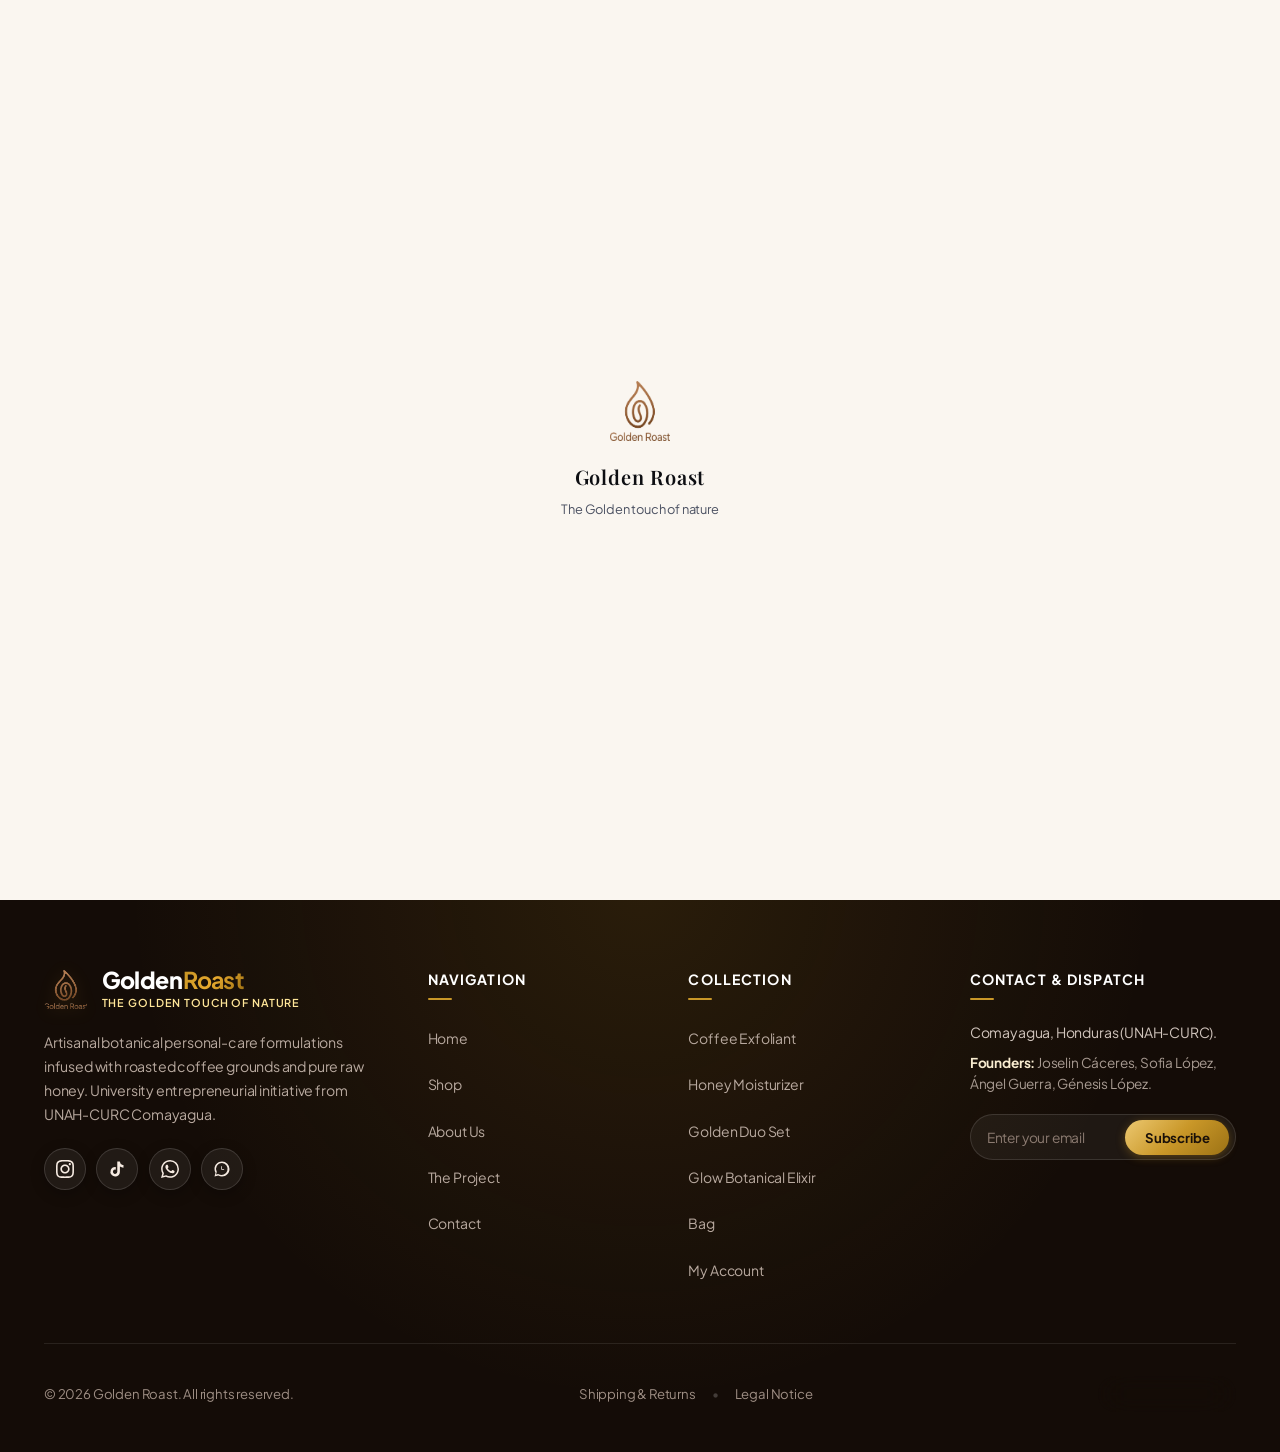
==== commit 105e1a5a: "feat(i18n): establecer ingles como idioma predeterminado en todo el sistema y traducir seccion acade" ====
--- a/carrito.html
+++ b/carrito.html
@@ -4,8 +4,8 @@
   <meta charset="UTF-8">
   <meta name="viewport" content="width=device-width, initial-scale=1.0">
   <meta name="google" content="notranslate">
-  <title>Bolsa de Compras | Golden Roast - Cosmética Botánica</title>
-  <meta name="description" content="Revisa los productos seleccionados en tu bolsa de compras de Golden Roast antes de proceder al pedido.">
+  <title>Shopping Bag | Golden Roast - Botanical Skincare</title>
+  <meta name="description" content="Review your selected Golden Roast botanical skincare items before proceeding to checkout.">
   <link rel="icon" type="image/png" href="assets/img/logo.png">
   <link rel="stylesheet" href="css/styles.css">
   </head>
@@ -44,31 +44,31 @@
           <li class="nav-item">
             <a href="index.html" class="">
               <svg class="nav-icon" width="16" height="16" viewBox="0 0 24 24" fill="none" stroke="currentColor" stroke-width="2"><path d="m3 9 9-7 9 7v11a2 2 0 0 1-2 2H5a2 2 0 0 1-2-2z"/><polyline points="9 22 9 12 15 12 15 22"/></svg>
-              <span data-i18n="nav.home">Inicio</span>
+              <span data-i18n="nav.home">Home</span>
             </a>
           </li>
           <li class="nav-item">
             <a href="tienda.html" class="">
               <svg class="nav-icon" width="16" height="16" viewBox="0 0 24 24" fill="none" stroke="currentColor" stroke-width="2"><path d="M6 2 3 6v14a2 2 0 0 0 2 2h14a2 2 0 0 0 2-2V6l-3-4Z"/><line x1="3" y1="6" x2="21" y2="6"/><path d="M16 10a4 4 0 0 1-8 0"/></svg>
-              <span data-i18n="nav.shop">Tienda</span>
+              <span data-i18n="nav.shop">Shop</span>
             </a>
           </li>
           <li class="nav-item">
             <a href="sobre-nosotros.html" class="">
               <svg class="nav-icon" width="16" height="16" viewBox="0 0 24 24" fill="none" stroke="currentColor" stroke-width="2"><circle cx="12" cy="12" r="10"/><line x1="12" y1="16" x2="12" y2="12"/><line x1="12" y1="8" x2="12.01" y2="8"/></svg>
-              <span data-i18n="nav.about">Sobre Nosotros</span>
+              <span data-i18n="nav.about">About Us</span>
             </a>
           </li>
           <li class="nav-item">
             <a href="proyecto.html" class="">
               <svg class="nav-icon" width="16" height="16" viewBox="0 0 24 24" fill="none" stroke="currentColor" stroke-width="2"><path d="M4 19.5v-15A2.5 2.5 0 0 1 6.5 2H20v20H6.5a2.5 2.5 0 0 1-2.5-2.5Z"/><path d="M6 6h10"/><path d="M6 10h10"/></svg>
-              <span data-i18n="nav.project">El Proyecto</span>
+              <span data-i18n="nav.project">The Project</span>
             </a>
           </li>
           <li class="nav-item">
             <a href="contacto.html" class="">
               <svg class="nav-icon" width="16" height="16" viewBox="0 0 24 24" fill="none" stroke="currentColor" stroke-width="2"><path d="M22 16.92v3a2 2 0 0 1-2.18 2 19.79 19.79 0 0 1-8.63-3.07 19.5 19.5 0 0 1-6-6 19.79 19.79 0 0 1-3.07-8.67A2 2 0 0 1 4.11 2h3a2 2 0 0 1 2 1.72 12.84 12.84 0 0 0 .7 2.81 2 2 0 0 1-.45 2.11L8.09 9.91a16 16 0 0 0 6 6l1.27-1.27a2 2 0 0 1 2.11-.45 12.84 12.84 0 0 0 2.81.7A2 2 0 0 1 22 16.92z"/></svg>
-              <span data-i18n="nav.contact">Contacto</span>
+              <span data-i18n="nav.contact">Contact</span>
             </a>
           </li>
         </ul>
@@ -76,7 +76,7 @@
         <div class="mobile-nav-footer">
           <a href="cuenta.html" class="nav-account-btn " style="width: 100%; justify-content: center;">
             <svg width="18" height="18" viewBox="0 0 24 24" fill="none" stroke="currentColor" stroke-width="2"><path d="M20 21v-2a4 4 0 0 0-4-4H8a4 4 0 0 0-4 4v2"/><circle cx="12" cy="7" r="4"/></svg>
-            <span data-i18n="nav.account">Mi Cuenta</span>
+            <span data-i18n="nav.account">My Account</span>
           </a>
         </div>
       </nav>
@@ -88,18 +88,18 @@
             <path d="M20 21v-2a4 4 0 0 0-4-4H8a4 4 0 0 0-4 4v2"></path>
             <circle cx="12" cy="7" r="4"></circle>
           </svg>
-          <span data-i18n="nav.account">Mi Cuenta</span>
+          <span data-i18n="nav.account">My Account</span>
         </a>
 
-        <button class="btn-cart-nav" aria-label="Abrir Bolsa de Compras">
+        <button class="btn-cart-nav" aria-label="Open Shopping Bag">
           <svg class="cart-icon-svg" viewBox="0 0 24 24" fill="none" stroke-width="2">
             <path stroke-linecap="round" stroke-linejoin="round" d="M15.75 10.5V6a3.75 3.75 0 10-7.5 0v4.5m11.356-1.993l1.263 12c.07.665-.45 1.243-1.119 1.243H4.25a1.125 1.125 0 01-1.12-1.243l1.264-12A1.125 1.125 0 015.513 7.5h12.974c.576 0 1.059.435 1.119 1.007zM8.625 10.5a.375.375 0 11-.75 0 .375.375 0 01.75 0zm7.5 0a.375.375 0 11-.75 0 .375.375 0 01.75 0z" />
           </svg>
-          <span data-i18n="nav.cart">Bolsa</span>
+          <span data-i18n="nav.cart">Bag</span>
           <span class="cart-badge">0</span>
         </button>
 
-        <button class="mobile-toggle" id="mobileMenuToggle" aria-label="Abrir Menú">
+        <button class="mobile-toggle" id="mobileMenuToggle" aria-label="Open Menu">
           <svg width="22" height="22" viewBox="0 0 24 24" fill="none" stroke="currentColor" stroke-width="2.2">
             <line x1="3" y1="12" x2="21" y2="12"></line>
             <line x1="3" y1="6" x2="21" y2="6"></line>
@@ -113,11 +113,9 @@
   <main class="cart-page-section">
     <div class="container">
       <div style="margin-bottom: 2.25rem;">
-        <span class="section-tag" data-i18n="cart.tag">Tu Selección</span>
-        <h1 class="section-title" data-i18n="cart.title">Bolsa de Compras</h1>
-        <p class="section-subtitle" style="margin-left: 0;" data-i18n="cart.subtitle">
-          Revisa tus prototipos de cuidado botánico antes de confirmar la entrega en Comayagua.
-        </p>
+        <span class="section-tag" data-i18n="cart.tag">Your Cart</span>
+        <h1 class="section-title" data-i18n="cart.title">Shopping Bag</h1>
+        <p class="section-subtitle" style="margin-left: 0;" data-i18n="cart.subtitle">Review your selected botanical items before confirming your delivery in Comayagua.</p>
       </div>
 
       <div class="cart-layout">
@@ -127,9 +125,9 @@
             <table class="cart-table">
               <thead>
                 <tr>
-                  <th data-i18n="cart.th_product">Producto</th>
-                  <th data-i18n="cart.th_price">Precio</th>
-                  <th data-i18n="cart.th_quantity">Cantidad</th>
+                  <th data-i18n="cart.th_product">Product</th>
+                  <th data-i18n="cart.th_price">Price</th>
+                  <th data-i18n="cart.th_quantity">Quantity</th>
                   <th data-i18n="cart.th_subtotal">Subtotal</th>
                   <th></th>
                 </tr>
@@ -142,9 +140,9 @@
             <svg width="56" height="56" viewBox="0 0 24 24" fill="none" stroke="var(--text-light)" stroke-width="1.5" style="margin: 0 auto 1rem;">
               <path stroke-linecap="round" stroke-linejoin="round" d="M15.75 10.5V6a3.75 3.75 0 10-7.5 0v4.5m11.356-1.993l1.263 12c.07.665-.45 1.243-1.119 1.243H4.25a1.125 1.125 0 01-1.12-1.243l1.264-12A1.125 1.125 0 015.513 7.5h12.974c.576 0 1.059.435 1.119 1.007zM8.625 10.5a.375.375 0 11-.75 0 .375.375 0 01.75 0zm7.5 0a.375.375 0 11-.75 0 .375.375 0 01.75 0z" />
             </svg>
-            <h3 style="font-family: var(--font-heading); color: var(--coffee-deep); margin-bottom: 0.5rem;" data-i18n="cart.empty_title">Tu bolsa está vacía</h3>
-            <p style="color: var(--text-muted); margin-bottom: 1.5rem;" data-i18n="cart.empty_desc">Explora nuestra colección y añade productos para comenzar.</p>
-            <a href="tienda.html" class="btn btn-primary" data-i18n="cart.explore_btn">Ir a la Tienda</a>
+            <h3 style="font-family: var(--font-heading); color: var(--coffee-deep); margin-bottom: 0.5rem;" data-i18n="cart.empty_title">Your bag is empty</h3>
+            <p style="color: var(--text-muted); margin-bottom: 1.5rem;" data-i18n="cart.empty_desc">You have not added any skincare products to your shopping bag yet.</p>
+            <a href="tienda.html" class="btn btn-primary" data-i18n="cart.explore_btn">Explore Products</a>
           </div>
 
           <!-- Coupon Code -->
@@ -173,9 +171,7 @@
             </div>
           </div>
 
-          <h3 style="font-family: var(--font-heading); color: var(--coffee-deep); font-size: 1.35rem; margin-bottom: 1.25rem;" data-i18n="cart.summary_title">
-            Resumen del Pedido
-          </h3>
+          <h3 style="font-family: var(--font-heading); color: var(--coffee-deep); font-size: 1.35rem; margin-bottom: 1.25rem;" data-i18n="cart.summary_title">Order Summary</h3>
 
           <div style="display: flex; justify-content: space-between; margin-bottom: 0.75rem; font-size: 0.95rem; color: var(--text-muted);">
             <span data-i18n="cart.subtotal">Subtotal:</span>
@@ -188,21 +184,17 @@
           </div>
 
           <div style="display: flex; justify-content: space-between; margin-bottom: 1.25rem; font-size: 0.95rem; color: var(--text-muted);">
-            <span data-i18n="cart.delivery">Entrega (Comayagua):</span>
+            <span data-i18n="cart.delivery">Comayagua Delivery:</span>
             <span id="summaryDelivery" style="font-weight: 600; color: var(--coffee-deep);">L 40.00</span>
           </div>
 
           <div style="display: flex; justify-content: space-between; margin-bottom: 1.5rem; padding-top: 1rem; border-top: 1px solid var(--surface-border); font-size: 1.2rem; font-weight: 700; color: var(--coffee-deep);">
-            <span data-i18n="cart.total">Total Estimado:</span>
+            <span data-i18n="cart.total">Total Due:</span>
             <span id="summaryTotal">L 0.00</span>
           </div>
 
-          <button type="button" id="btnPageProceedCheckout" class="btn btn-primary" style="width: 100%; text-align: center; margin-bottom: 0.75rem;" data-i18n="cart.checkout_btn">
-            Proceder al Checkout
-          </button>
-          <a href="tienda.html" class="btn btn-outline" style="width: 100%; text-align: center;" data-i18n="cart.continue_shopping">
-            Continuar Comprando
-          </a>
+          <button type="button" id="btnPageProceedCheckout" class="btn btn-primary" style="width: 100%; text-align: center; margin-bottom: 0.75rem;" data-i18n="cart.checkout_btn">Proceed to Checkout</button>
+          <a href="tienda.html" class="btn btn-outline" style="width: 100%; text-align: center;" data-i18n="cart.continue_shopping">Continue Shopping</a>
         </div>
       </div>
     </div>
@@ -221,9 +213,7 @@
               <span class="brand-slogan notranslate" translate="no" style="color: #FFE699;" data-i18n="brand.slogan">The Golden touch of nature</span>
             </div>
           </a>
-          <p data-i18n="footer.brand_desc">
-            Cosmética botánica artesanal inspirada en café tostado y miel pura de abeja. Iniciativa universitaria desarrollada en el Centro Regional UNAH-CURC en Comayagua.
-          </p>
+          <p data-i18n="footer.brand_desc">Artisanal botanical personal-care formulations infused with roasted coffee grounds and pure raw honey. University entrepreneurial initiative from UNAH-CURC Comayagua.</p>
 
           <!-- Social Media Icons (Instagram, Facebook, TikTok, WhatsApp) -->
           
@@ -245,41 +235,41 @@
 
         <!-- 2. Navigation -->
         <div>
-          <h4 class="footer-heading" data-i18n="footer.nav_title">Navegación</h4>
+          <h4 class="footer-heading" data-i18n="footer.nav_title">Navigation</h4>
           <ul class="footer-links">
-            <li><a href="index.html" data-i18n="nav.home">Inicio</a></li>
-            <li><a href="tienda.html" data-i18n="nav.shop">Tienda</a></li>
-            <li><a href="sobre-nosotros.html" data-i18n="nav.about">Sobre Nosotros</a></li>
-            <li><a href="proyecto.html" data-i18n="nav.project">El Proyecto</a></li>
-            <li><a href="contacto.html" data-i18n="nav.contact">Contacto</a></li>
+            <li><a href="index.html" data-i18n="nav.home">Home</a></li>
+            <li><a href="tienda.html" data-i18n="nav.shop">Shop</a></li>
+            <li><a href="sobre-nosotros.html" data-i18n="nav.about">About Us</a></li>
+            <li><a href="proyecto.html" data-i18n="nav.project">The Project</a></li>
+            <li><a href="contacto.html" data-i18n="nav.contact">Contact</a></li>
           </ul>
         </div>
 
         <!-- 3. Collection -->
         <div>
-          <h4 class="footer-heading" data-i18n="footer.products_title">Colección</h4>
+          <h4 class="footer-heading" data-i18n="footer.products_title">Collection</h4>
           <ul class="footer-links">
-            <li><a href="producto-exfoliante.html" data-i18n="prod.scrub.name">Exfoliante de Café</a></li>
-            <li><a href="producto-hidratante.html" data-i18n="prod.cream.name">Crema Hidratante de Miel</a></li>
-            <li><a href="tienda.html" data-i18n="prod.bundle.name">Pack Golden Dúo</a></li>
+            <li><a href="producto-exfoliante.html" data-i18n="prod.scrub.name">Coffee Exfoliant</a></li>
+            <li><a href="producto-hidratante.html" data-i18n="prod.cream.name">Honey Moisturizer</a></li>
+            <li><a href="tienda.html" data-i18n="prod.bundle.name">Golden Duo Set</a></li>
             <li><a href="tienda.html">Glow Botanical Elixir</a></li>
-            <li><a href="carrito.html" data-i18n="nav.cart">Bolsa de Compras</a></li>
-            <li><a href="cuenta.html" data-i18n="nav.account">Mi Cuenta</a></li>
+            <li><a href="carrito.html" data-i18n="nav.cart">Bag</a></li>
+            <li><a href="cuenta.html" data-i18n="nav.account">My Account</a></li>
           </ul>
         </div>
 
         <!-- 4. Contact & Newsletter -->
         <div>
-          <h4 class="footer-heading" data-i18n="footer.contact_title">Contacto & Envíos</h4>
+          <h4 class="footer-heading" data-i18n="footer.contact_title">Contact & Dispatch</h4>
           <p style="font-size: 0.875rem; margin-bottom: 0.6rem; color: #D1C5BD;">
             Comayagua, Honduras (UNAH-CURC).
           </p>
           <p style="font-size: 0.85rem; margin-bottom: 1.25rem; color: #A89B92; line-height: 1.5;">
-            <strong style="color: var(--gold-pale);" data-i18n="footer.team_label">Integrantes:</strong> Joselin Cáceres, Sofia López, Ángel Guerra, Génesis López.
+            <strong style="color: var(--gold-pale);" data-i18n="footer.team_label">Founders:</strong> Joselin Cáceres, Sofia López, Ángel Guerra, Génesis López.
           </p>
           <form id="newsletterForm" class="footer-newsletter-box">
-            <input type="email" placeholder="Tu correo electrónico" required class="footer-newsletter-input" data-i18n-placeholder="footer.newsletter_placeholder" aria-label="Tu correo electrónico para el boletín">
-            <button type="submit" class="footer-newsletter-btn" data-i18n="footer.newsletter_btn">Unirse</button>
+            <input type="email" placeholder="Enter your email" required class="footer-newsletter-input" data-i18n-placeholder="footer.newsletter_placeholder" aria-label="Tu correo electrónico para el boletín">
+            <button type="submit" class="footer-newsletter-btn" data-i18n="footer.newsletter_btn">Subscribe</button>
           </form>
         </div>
       </div>
@@ -287,12 +277,12 @@
       <!-- Footer Bottom Bar with Integrated Language Selector -->
       <div class="footer-bottom">
         <div class="footer-copy">
-          &copy; 2026 Golden Roast. <span data-i18n="footer.rights">Todos los derechos reservados.</span>
+          &copy; 2026 Golden Roast. <span data-i18n="footer.rights">All rights reserved.</span>
         </div>
         <div class="footer-legal-links">
-          <a href="politicas.html" data-i18n="footer.shipping_policy">Políticas y Envíos</a>
+          <a href="politicas.html" data-i18n="footer.shipping_policy">Shipping & Returns</a>
           <span style="color: rgba(255,255,255,0.2);">•</span>
-          <a href="politicas.html#privacidad" data-i18n="footer.privacy">Aviso Legal</a>
+          <a href="politicas.html#privacidad" data-i18n="footer.privacy">Legal Notice</a>
         </div>
         <div class="footer-lang-container" id="footerLangMount">
           <!-- Language switcher mounts cleanly here -->
--- a/css/styles.css
+++ b/css/styles.css
@@ -5117,124 +5117,227 @@
 }
 
 @media (max-width: 992px) {
-  /* On mobile/tablet: main-nav is strictly hidden until opened */
+  /* ==========================================================================
+     UNIFIED OBSIDIAN & CHAMPAGNE GOLD MOBILE OFF-CANVAS DRAWER
+     ========================================================================== */
   .main-nav {
-    display: none !important;
+    display: flex !important;
     position: fixed !important;
     top: 0 !important;
     right: 0 !important;
     bottom: 0 !important;
-    width: 310px !important;
-    max-width: 85vw !important;
+    left: auto !important;
+    width: 320px !important;
+    max-width: 86vw !important;
     height: 100vh !important;
     height: 100dvh !important;
-    background: #FFFFFF !important;
+    min-height: 100% !important;
+    background: linear-gradient(180deg, #18110D 0%, #110B08 55%, #0B0604 100%) !important;
     z-index: 99999 !important;
-    box-shadow: -15px 0 50px rgba(0, 0, 0, 0.3) !important;
-    border-left: 1px solid rgba(220, 205, 185, 0.55) !important;
+    box-shadow: -20px 0 60px rgba(0, 0, 0, 0.9) !important;
+    border-left: 1px solid rgba(201, 151, 40, 0.3) !important;
     padding: 0 !important;
     margin: 0 !important;
     flex-direction: column !important;
-    justify-content: space-between !important;
-    overflow-y: auto !important;
-    -webkit-overflow-scrolling: touch !important;
+    transform: translateX(105%) !important;
+    visibility: hidden !important;
+    pointer-events: none !important;
+    transition: transform 0.32s cubic-bezier(0.16, 1, 0.3, 1), visibility 0.32s ease !important;
+    overflow: hidden !important;
+    border-radius: 0 !important;
   }
 
   .main-nav.active {
-    display: flex !important;
-    animation: drawerSlideIn 0.3s cubic-bezier(0.16, 1, 0.3, 1) forwards !important;
-  }
-
-  @keyframes drawerSlideIn {
-    from { transform: translateX(100%); }
-    to { transform: translateX(0); }
+    transform: translateX(0) !important;
+    visibility: visible !important;
+    pointer-events: auto !important;
   }
 
   .mobile-nav-header {
     display: flex !important;
     align-items: center !important;
     justify-content: space-between !important;
-    padding: 1.25rem 1.25rem 1rem !important;
-    padding-top: max(1.25rem, env(safe-area-inset-top, 24px)) !important;
-    border-bottom: 1px solid rgba(220, 205, 185, 0.45) !important;
-    background: #FAF6F0 !important;
+    padding: 1.35rem 1.35rem 1.15rem !important;
+    padding-top: max(1.35rem, env(safe-area-inset-top, 24px)) !important;
+    border-bottom: 1px solid rgba(201, 151, 40, 0.2) !important;
+    background: rgba(24, 17, 13, 0.98) !important;
+    backdrop-filter: blur(16px) !important;
+    -webkit-backdrop-filter: blur(16px) !important;
     position: sticky !important;
     top: 0 !important;
     z-index: 10 !important;
+    flex-shrink: 0 !important;
+    border-radius: 0 !important;
+  }
+
+  .mobile-nav-header .brand-name {
+    color: #FFFFFF !important;
+    font-size: 1.25rem !important;
+    font-weight: 800 !important;
+    letter-spacing: -0.02em !important;
+  }
+
+  .mobile-nav-header .brand-name span {
+    color: #ECC870 !important;
   }
 
   .mobile-nav-close {
-    min-width: 44px !important;
-    min-height: 44px !important;
-    width: 44px !important;
-    height: 44px !important;
+    min-width: 40px !important;
+    min-height: 40px !important;
+    width: 40px !important;
+    height: 40px !important;
     border-radius: 50% !important;
     display: flex !important;
     align-items: center !important;
     justify-content: center !important;
-    background: #FFFFFF !important;
-    border: 1.5px solid var(--gold-primary) !important;
-    color: var(--coffee-deep) !important;
-    font-size: 1.8rem !important;
-    font-weight: 700 !important;
+    background: rgba(255, 255, 255, 0.06) !important;
+    border: 1px solid rgba(201, 151, 40, 0.35) !important;
+    color: #ECC870 !important;
+    font-size: 1.5rem !important;
+    font-weight: 300 !important;
     cursor: pointer !important;
     touch-action: manipulation !important;
     line-height: 1 !important;
-  }
-
-  .nav-links {
-    padding: 1.25rem !important;
+    transition: all 0.25s ease !important;
+  }
+
+  .mobile-nav-close:hover,
+  .mobile-nav-close:active {
+    background: linear-gradient(135deg, #ECC870, #C99728) !important;
+    border-color: transparent !important;
+    color: #0E0907 !important;
+    transform: rotate(90deg) scale(1.06) !important;
+    box-shadow: 0 4px 16px rgba(201, 151, 40, 0.35) !important;
+  }
+
+  .main-nav .nav-links {
+    flex: 1 1 auto !important;
+    overflow-y: auto !important;
+    -webkit-overflow-scrolling: touch !important;
+    padding: 1.35rem 1.15rem !important;
+    display: flex !important;
     flex-direction: column !important;
     gap: 0.65rem !important;
     background: transparent !important;
     border: none !important;
+    border-radius: 0 !important;
     box-shadow: none !important;
+    backdrop-filter: none !important;
+    -webkit-backdrop-filter: none !important;
+    margin: 0 !important;
+    list-style: none !important;
+  }
+
+  .main-nav .nav-item {
     width: 100% !important;
-  }
-
-  .nav-item {
+    list-style: none !important;
+    margin: 0 !important;
+    padding: 0 !important;
+  }
+
+  .main-nav .nav-item a {
     width: 100% !important;
-  }
-
-  .nav-item a {
-    width: 100% !important;
-    padding: 0.95rem 1.15rem !important;
-    font-size: 1rem !important;
+    padding: 0.95rem 1.2rem !important;
+    font-size: 0.98rem !important;
     font-weight: 600 !important;
-    border-radius: 14px !important;
-    background: rgba(250, 246, 240, 0.75) !important;
-    border: 1px solid rgba(220, 205, 185, 0.4) !important;
+    border-radius: 16px !important;
+    background: rgba(255, 255, 255, 0.04) !important;
+    border: 1px solid rgba(255, 255, 255, 0.07) !important;
+    color: #ECE4DC !important;
     display: flex !important;
     align-items: center !important;
-    gap: 0.85rem !important;
-  }
-
-  .nav-item a.active {
-    background: #FFFFFF !important;
-    border-color: var(--gold-primary) !important;
-    box-shadow: 0 4px 16px rgba(197, 147, 35, 0.2) !important;
-    color: var(--gold-hover) !important;
-  }
-
-  .mobile-nav-footer {
+    gap: 0.9rem !important;
+    text-decoration: none !important;
+    box-shadow: none !important;
+    transition: all 0.22s cubic-bezier(0.16, 1, 0.3, 1) !important;
+  }
+
+  .main-nav .nav-item a .nav-icon {
+    display: inline-block !important;
+    width: 18px !important;
+    height: 18px !important;
+    stroke: #ECC870 !important;
+    color: #ECC870 !important;
+    flex-shrink: 0 !important;
+    transition: transform 0.2s ease !important;
+  }
+
+  .main-nav .nav-item a:hover {
+    background: rgba(201, 151, 40, 0.12) !important;
+    border-color: rgba(201, 151, 40, 0.45) !important;
+    color: #FFF8E8 !important;
+    transform: translateX(4px) !important;
+  }
+
+  .main-nav .nav-item a:hover .nav-icon {
+    transform: scale(1.15) !important;
+  }
+
+  .main-nav .nav-item a.active {
+    background: linear-gradient(135deg, rgba(201, 151, 40, 0.24) 0%, rgba(201, 151, 40, 0.08) 100%) !important;
+    border-color: #ECC870 !important;
+    box-shadow: 0 4px 18px rgba(201, 151, 40, 0.2) !important;
+    color: #FFE699 !important;
+    font-weight: 700 !important;
+  }
+
+  .main-nav .nav-item a.active .nav-icon {
+    stroke: #FFE699 !important;
+    filter: drop-shadow(0 0 6px rgba(255, 230, 153, 0.5)) !important;
+  }
+
+  .main-nav .mobile-nav-footer {
     display: flex !important;
-    padding: 1.25rem !important;
-    padding-bottom: max(1.25rem, env(safe-area-inset-bottom, 24px)) !important;
-    border-top: 1px solid rgba(220, 205, 185, 0.45) !important;
-    background: #FAF6F0 !important;
+    padding: 1.35rem 1.15rem !important;
+    padding-bottom: max(1.35rem, env(safe-area-inset-bottom, 24px)) !important;
+    border-top: 1px solid rgba(201, 151, 40, 0.2) !important;
+    background: rgba(14, 9, 7, 0.98) !important;
+    flex-direction: column !important;
+    gap: 0.75rem !important;
+    flex-shrink: 0 !important;
+    margin-top: auto !important;
+    border-radius: 0 !important;
+  }
+
+  .main-nav .mobile-nav-footer .nav-account-btn {
+    background: linear-gradient(135deg, #ECC870 0%, #C99728 100%) !important;
+    color: #120C08 !important;
+    font-weight: 700 !important;
+    border-radius: 9999px !important;
+    border: none !important;
+    padding: 0.9rem 1.25rem !important;
+    box-shadow: 0 6px 20px rgba(201, 151, 40, 0.32) !important;
+    display: flex !important;
+    align-items: center !important;
+    justify-content: center !important;
+    gap: 0.6rem !important;
+    text-decoration: none !important;
+    transition: all 0.2s ease !important;
+    width: 100% !important;
+  }
+
+  .main-nav .mobile-nav-footer .nav-account-btn svg {
+    stroke: #120C08 !important;
+  }
+
+  .main-nav .mobile-nav-footer .nav-account-btn:active {
+    transform: scale(0.97) !important;
   }
 
   .nav-backdrop-overlay {
     position: fixed !important;
     inset: 0 !important;
-    background: rgba(31, 19, 14, 0.6) !important;
-    backdrop-filter: blur(4px) !important;
-    -webkit-backdrop-filter: blur(4px) !important;
+    width: 100vw !important;
+    height: 100% !important;
+    height: 100dvh !important;
+    background: rgba(8, 5, 3, 0.78) !important;
+    backdrop-filter: blur(8px) saturate(180%) !important;
+    -webkit-backdrop-filter: blur(8px) saturate(180%) !important;
     z-index: 99998 !important;
     opacity: 0 !important;
     visibility: hidden !important;
     pointer-events: none !important;
-    transition: opacity 0.25s ease, visibility 0.25s ease !important;
+    transition: opacity 0.3s ease, visibility 0.3s ease !important;
   }
 
   .nav-backdrop-overlay.active {
@@ -5242,6 +5345,7 @@
     visibility: visible !important;
     pointer-events: auto !important;
   }
+
 }
 
 
@@ -5256,94 +5360,7 @@
   height: 100% !important;
 }
 
-@media (max-width: 992px) {
-  .main-nav {
-    position: fixed !important;
-    top: 0 !important;
-    bottom: 0 !important;
-    right: 0 !important;
-    left: auto !important;
-    width: 320px !important;
-    max-width: 86vw !important;
-    height: 100% !important;
-    height: 100dvh !important;
-    min-height: 100% !important;
-    background: #FFFFFF !important;
-    box-shadow: -15px 0 50px rgba(0, 0, 0, 0.35) !important;
-    z-index: 99999 !important;
-    display: flex !important;
-    flex-direction: column !important;
-    transform: translateX(105%) !important;
-    visibility: hidden !important;
-    pointer-events: none !important;
-    transition: transform 0.35s cubic-bezier(0.16, 1, 0.3, 1), visibility 0.35s ease !important;
-    overflow: hidden !important;
-    border-left: 1px solid rgba(220, 205, 185, 0.45) !important;
-    padding: 0 !important;
-    margin: 0 !important;
-  }
-
-  .main-nav.active {
-    transform: translateX(0) !important;
-    visibility: visible !important;
-    pointer-events: auto !important;
-  }
-
-  .mobile-nav-header {
-    display: flex !important;
-    align-items: center !important;
-    justify-content: space-between !important;
-    padding: 1.25rem 1.25rem 1rem !important;
-    padding-top: max(1.25rem, env(safe-area-inset-top, 24px)) !important;
-    background: #FAF6F0 !important;
-    border-bottom: 1px solid rgba(220, 205, 185, 0.45) !important;
-    flex-shrink: 0 !important;
-  }
-
-  .nav-links {
-    flex: 1 1 auto !important;
-    overflow-y: auto !important;
-    -webkit-overflow-scrolling: touch !important;
-    padding: 1.25rem !important;
-    gap: 0.65rem !important;
-    display: flex !important;
-    flex-direction: column !important;
-    list-style: none !important;
-    margin: 0 !important;
-    background: #FFFFFF !important;
-  }
-
-  .mobile-nav-footer {
-    padding: 1.25rem !important;
-    padding-bottom: max(1.25rem, env(safe-area-inset-bottom, 24px)) !important;
-    background: #FAF6F0 !important;
-    border-top: 1px solid rgba(220, 205, 185, 0.45) !important;
-    flex-shrink: 0 !important;
-    margin-top: auto !important;
-  }
-
-  .nav-backdrop-overlay {
-    position: fixed !important;
-    inset: 0 !important;
-    width: 100vw !important;
-    height: 100% !important;
-    height: 100dvh !important;
-    background: rgba(15, 10, 8, 0.68) !important;
-    backdrop-filter: blur(6px) !important;
-    -webkit-backdrop-filter: blur(6px) !important;
-    z-index: 99998 !important;
-    opacity: 0 !important;
-    visibility: hidden !important;
-    pointer-events: none !important;
-    transition: opacity 0.3s ease, visibility 0.3s ease !important;
-  }
-
-  .nav-backdrop-overlay.active {
-    opacity: 1 !important;
-    visibility: visible !important;
-    pointer-events: auto !important;
-  }
-}
+/* Mobile nav drawer unified in primary mobile media query */
 
 
 /* ==========================================================================
@@ -6118,45 +6135,7 @@
     box-shadow: 0 2px 6px rgba(0, 0, 0, 0.35);
   }
 
-  /* Mobile Drawer Polish */
-  .main-nav {
-    background: rgba(13, 14, 19, 0.96) !important;
-    backdrop-filter: blur(36px) saturate(200%) !important;
-    -webkit-backdrop-filter: blur(36px) saturate(200%) !important;
-    border-left: 1px solid rgba(201, 151, 40, 0.3) !important;
-    box-shadow: -20px 0 60px rgba(0, 0, 0, 0.5) !important;
-    color: #FFFFFF !important;
-  }
-
-  .main-nav .brand-name {
-    color: #FFFFFF !important;
-  }
-
-  .main-nav .mobile-nav-close {
-    background: rgba(255, 255, 255, 0.08) !important;
-    border: 1px solid rgba(201, 151, 40, 0.25) !important;
-    color: #FFFFFF !important;
-  }
-
-  .main-nav .nav-links a {
-    color: rgba(255, 255, 255, 0.78) !important;
-    padding: 0.9rem 1.15rem !important;
-    border-radius: 14px !important;
-    transition: all 0.25s ease !important;
-  }
-
-  .main-nav .nav-links a:hover,
-  .main-nav .nav-links a.active {
-    background: rgba(201, 151, 40, 0.16) !important;
-    color: #ECC870 !important;
-    border-left: 3px solid #C99728 !important;
-  }
-
-  .main-nav .nav-account-btn {
-    background: linear-gradient(135deg, rgba(201, 151, 40, 0.2), rgba(201, 151, 40, 0.08)) !important;
-    border: 1px solid rgba(201, 151, 40, 0.35) !important;
-    color: #ECC870 !important;
-  }
+  /* Mobile drawer polish handled by unified mobile rules */
 }
 
 
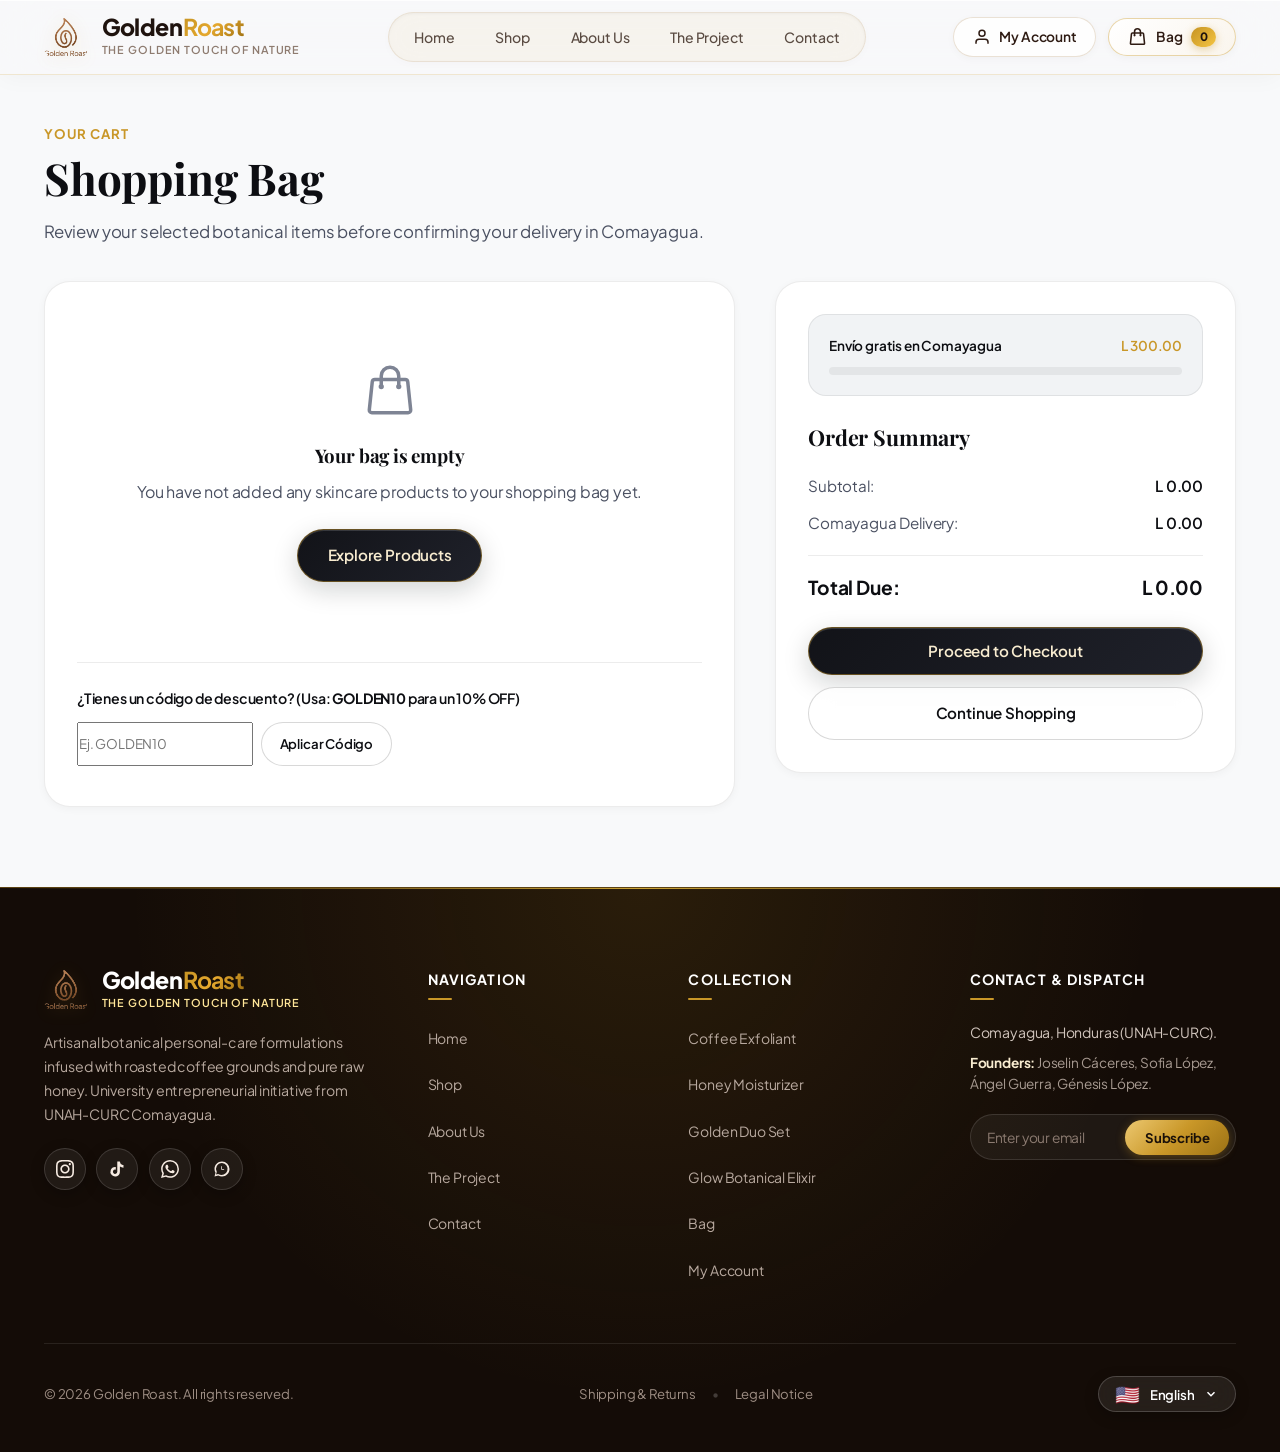
==== commit 82f753c2: "fix: desactivar preloader bloqueante y anadir cache-busters a scripts y estilos" ====
--- a/carrito.html
+++ b/carrito.html
@@ -7,17 +7,12 @@
   <title>Shopping Bag | Golden Roast - Botanical Skincare</title>
   <meta name="description" content="Review your selected Golden Roast botanical skincare items before proceeding to checkout.">
   <link rel="icon" type="image/png" href="assets/img/logo.png">
-  <link rel="stylesheet" href="css/styles.css">
+  <link rel="stylesheet" href="css/styles.css?v=2.2.1">
   </head>
 <body>
 
 
-  <!-- Brand Preloader -->
-  <div class="site-preloader" id="sitePreloader">
-    <img src="assets/img/logo.png" alt="Golden Roast" class="preloader-drop">
-    <div class="preloader-text">Golden Roast</div>
-    <div style="font-size: 0.8rem; color: var(--text-muted); margin-top: 0.35rem;" data-i18n="brand.slogan">The Golden touch of nature</div>
-  </div>
+  <!-- Brand Preloader Disabled (Instant Load) -->
 
       <!-- Header (Apple Human Interface × Windows 11 Fluent Acrylic) -->
   <header class="main-header">
@@ -291,11 +286,11 @@
     </div>
   </footer>
 
-  <script src="js/storage.js"></script>
-  <script src="js/i18n.js"></script>
-  <script src="js/auth.js"></script>
-  <script src="js/carrito.js"></script>
-  <script src="js/main.js"></script>
+  <script src="js/storage.js?v=2.2.1"></script>
+  <script src="js/i18n.js?v=2.2.1"></script>
+  <script src="js/auth.js?v=2.2.1"></script>
+  <script src="js/carrito.js?v=2.2.1"></script>
+  <script src="js/main.js?v=2.2.1"></script>
   <script>
     document.addEventListener('DOMContentLoaded', () => {
       const btnCheckout = document.getElementById('btnPageProceedCheckout');
--- a/css/styles.css
+++ b/css/styles.css
@@ -168,21 +168,14 @@
    Brand Preloader
    ========================================================================== */
 .site-preloader {
-  position: fixed;
-  inset: 0;
-  background: #FAF6F0;
-  z-index: 9999;
-  display: flex;
-  flex-direction: column;
-  align-items: center;
-  justify-content: center;
-  transition: opacity 0.4s ease, visibility 0.4s ease;
-}
-
-.site-preloader.fade-out {
-  opacity: 0;
-  visibility: hidden;
-  pointer-events: none;
+  display: none !important;
+  visibility: hidden !important;
+  opacity: 0 !important;
+  pointer-events: none !important;
+  position: absolute !important;
+  width: 0 !important;
+  height: 0 !important;
+  overflow: hidden !important;
 }
 
 .preloader-drop {
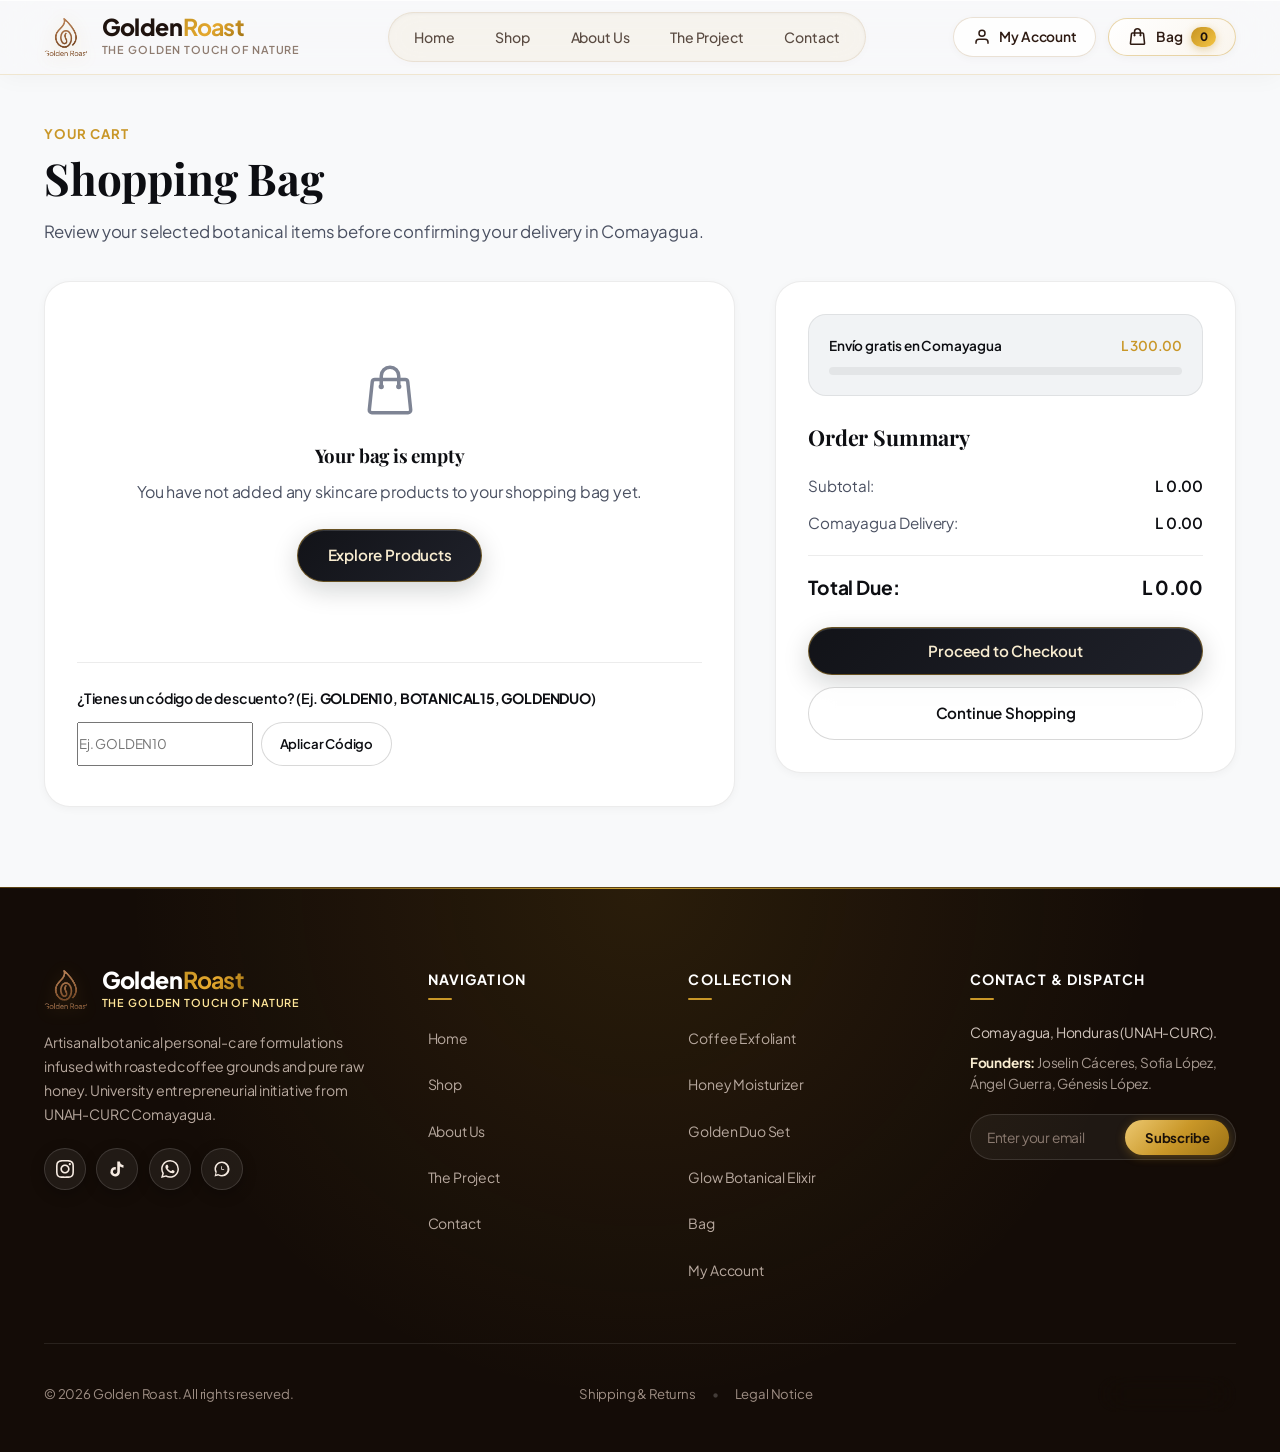
==== commit 2ba64e1c: "feat: agregar 5 codigos de descuento dinamicos en carrito y checkout" ====
--- a/carrito.html
+++ b/carrito.html
@@ -7,12 +7,56 @@
   <title>Shopping Bag | Golden Roast - Botanical Skincare</title>
   <meta name="description" content="Review your selected Golden Roast botanical skincare items before proceeding to checkout.">
   <link rel="icon" type="image/png" href="assets/img/logo.png">
-  <link rel="stylesheet" href="css/styles.css?v=2.2.1">
+  <link rel="stylesheet" href="css/styles.css?v=2.2.2">
   </head>
 <body>
 
-
-  <!-- Brand Preloader Disabled (Instant Load) -->
+  <!-- Ultra-Luxury Obsidian & Champagne Gold Preloader -->
+  <div class="site-preloader" id="sitePreloader" aria-hidden="true">
+    <div class="preloader-backdrop-glow"></div>
+    <div class="preloader-content">
+      <div class="preloader-symbol-wrap">
+        <svg class="preloader-ring-svg" viewBox="0 0 100 100" width="86" height="86">
+          <circle cx="50" cy="50" r="42" fill="none" stroke="rgba(197, 147, 35, 0.15)" stroke-width="2.5" />
+          <circle cx="50" cy="50" r="42" fill="none" stroke="url(#preloaderGoldGrad)" stroke-width="2.5" stroke-dasharray="264" stroke-dashoffset="60" stroke-linecap="round" />
+          <defs>
+            <linearGradient id="preloaderGoldGrad" x1="0%" y1="0%" x2="100%" y2="100%">
+              <stop offset="0%" stop-color="#FFE699" />
+              <stop offset="50%" stop-color="#ECC870" />
+              <stop offset="100%" stop-color="#C99728" />
+            </linearGradient>
+          </defs>
+        </svg>
+        <img src="assets/img/logo.png" alt="Golden Roast" class="preloader-brand-logo">
+      </div>
+      <div class="preloader-title">Golden<span>Roast</span></div>
+      <div class="preloader-tagline" data-i18n="brand.slogan">The Golden touch of nature</div>
+      <div class="preloader-progress-track">
+        <div class="preloader-progress-bar"></div>
+      </div>
+    </div>
+  </div>
+  <script>
+    (function(){
+      function dismissPreloader(){
+        var p = document.getElementById('sitePreloader');
+        if (p && !p.classList.contains('dismissed')) {
+          p.classList.add('dismissed');
+          setTimeout(function(){ if(p && p.parentNode) p.parentNode.removeChild(p); }, 450);
+        }
+      }
+      if (document.readyState === 'complete') {
+        setTimeout(dismissPreloader, 350);
+      } else {
+        window.addEventListener('load', function(){ setTimeout(dismissPreloader, 350); });
+        setTimeout(dismissPreloader, 1000); // 1.0s maximum guarantee
+      }
+    })();
+  </script>
+
+
+
+  
 
       <!-- Header (Apple Human Interface × Windows 11 Fluent Acrylic) -->
   <header class="main-header">
@@ -143,7 +187,7 @@
           <!-- Coupon Code -->
           <div style="margin-top: 2rem; padding-top: 1.5rem; border-top: 1px solid var(--surface-border);">
             <label for="couponInput" style="font-size: 0.885rem; font-weight: 600; color: var(--coffee-deep); display: block; margin-bottom: 0.4rem;">
-              ¿Tienes un código de descuento? (Usa: <strong>GOLDEN10</strong> para un 10% OFF)
+              ¿Tienes un código de descuento? (Ej. <strong>GOLDEN10</strong>, <strong>BOTANICAL15</strong>, <strong>GOLDENDUO</strong>)
             </label>
             <div class="coupon-box">
               <input type="text" id="couponInput" class="form-control" placeholder="Ej. GOLDEN10" style="max-width: 260px;" aria-label="Código de Descuento">
@@ -174,7 +218,7 @@
           </div>
 
           <div id="summaryDiscountRow" style="display: none; justify-content: space-between; margin-bottom: 0.75rem; font-size: 0.95rem; color: #15803d;">
-            <span>Descuento (10%):</span>
+            <span id="summaryDiscountLabel">Descuento:</span>
             <span id="summaryDiscount" style="font-weight: 600;">-L 0.00</span>
           </div>
 
@@ -286,11 +330,11 @@
     </div>
   </footer>
 
-  <script src="js/storage.js?v=2.2.1"></script>
-  <script src="js/i18n.js?v=2.2.1"></script>
-  <script src="js/auth.js?v=2.2.1"></script>
-  <script src="js/carrito.js?v=2.2.1"></script>
-  <script src="js/main.js?v=2.2.1"></script>
+  <script src="js/storage.js?v=2.2.2"></script>
+  <script src="js/i18n.js?v=2.2.2"></script>
+  <script src="js/auth.js?v=2.2.2"></script>
+  <script src="js/carrito.js?v=2.2.2"></script>
+  <script src="js/main.js?v=2.2.2"></script>
   <script>
     document.addEventListener('DOMContentLoaded', () => {
       const btnCheckout = document.getElementById('btnPageProceedCheckout');
--- a/css/styles.css
+++ b/css/styles.css
@@ -167,27 +167,150 @@
 /* ==========================================================================
    Brand Preloader
    ========================================================================== */
+/* ==========================================================================
+   ULTRA-LUXURY OBSIDIAN & CHAMPAGNE GOLD PRELOADER
+   ========================================================================== */
 .site-preloader {
-  display: none !important;
+  position: fixed !important;
+  inset: 0 !important;
+  width: 100vw !important;
+  height: 100vh !important;
+  height: 100dvh !important;
+  background: radial-gradient(circle at center, #1C130D 0%, #100B08 60%, #080504 100%) !important;
+  z-index: 999999 !important;
+  display: flex !important;
+  align-items: center !important;
+  justify-content: center !important;
+  overflow: hidden !important;
+  transition: opacity 0.45s cubic-bezier(0.16, 1, 0.3, 1), transform 0.45s cubic-bezier(0.16, 1, 0.3, 1), visibility 0.45s ease !important;
+  animation: preloaderAutoDismiss 1.8s cubic-bezier(0.16, 1, 0.3, 1) forwards !important;
+  animation-delay: 1.0s !important;
+}
+
+@keyframes preloaderAutoDismiss {
+  0% { opacity: 1; visibility: visible; transform: scale(1); }
+  75% { opacity: 0.95; visibility: visible; }
+  100% { opacity: 0; visibility: hidden; transform: scale(1.03); pointer-events: none; }
+}
+
+.site-preloader.dismissed {
+  opacity: 0 !important;
   visibility: hidden !important;
-  opacity: 0 !important;
+  transform: scale(1.04) !important;
   pointer-events: none !important;
+}
+
+.preloader-backdrop-glow {
   position: absolute !important;
-  width: 0 !important;
-  height: 0 !important;
+  width: 320px !important;
+  height: 320px !important;
+  background: radial-gradient(circle, rgba(236, 200, 112, 0.16) 0%, rgba(201, 151, 40, 0.04) 50%, transparent 70%) !important;
+  filter: blur(40px) !important;
+  pointer-events: none !important;
+  animation: preloaderGlowPulse 2.4s ease-in-out infinite alternate !important;
+}
+
+@keyframes preloaderGlowPulse {
+  0% { transform: scale(0.9); opacity: 0.6; }
+  100% { transform: scale(1.15); opacity: 1; }
+}
+
+.preloader-content {
+  position: relative !important;
+  z-index: 2 !important;
+  display: flex !important;
+  flex-direction: column !important;
+  align-items: center !important;
+  text-align: center !important;
+  padding: 1.5rem !important;
+}
+
+.preloader-symbol-wrap {
+  position: relative !important;
+  width: 90px !important;
+  height: 90px !important;
+  display: flex !important;
+  align-items: center !important;
+  justify-content: center !important;
+  margin-bottom: 1.35rem !important;
+}
+
+.preloader-ring-svg {
+  position: absolute !important;
+  inset: 0 !important;
+  width: 100% !important;
+  height: 100% !important;
+  animation: preloaderRingSpin 1.8s cubic-bezier(0.4, 0, 0.2, 1) infinite !important;
+}
+
+@keyframes preloaderRingSpin {
+  0% { transform: rotate(0deg); }
+  100% { transform: rotate(360deg); }
+}
+
+.preloader-brand-logo {
+  width: 44px !important;
+  height: 44px !important;
+  object-fit: contain !important;
+  filter: drop-shadow(0 0 14px rgba(236, 200, 112, 0.45)) !important;
+  animation: preloaderLogoBreathe 2s ease-in-out infinite alternate !important;
+}
+
+@keyframes preloaderLogoBreathe {
+  0% { transform: scale(0.94); }
+  100% { transform: scale(1.04); }
+}
+
+.preloader-title {
+  font-family: var(--font-heading) !important;
+  font-size: 1.55rem !important;
+  font-weight: 700 !important;
+  letter-spacing: -0.02em !important;
+  color: #FFFFFF !important;
+  margin-bottom: 0.35rem !important;
+}
+
+.preloader-title span {
+  color: #ECC870 !important;
+  font-weight: 400 !important;
+}
+
+.preloader-tagline {
+  font-size: 0.82rem !important;
+  letter-spacing: 0.08em !important;
+  text-transform: uppercase !important;
+  color: #D4A843 !important;
+  margin-bottom: 1.6rem !important;
+  font-weight: 500 !important;
+  opacity: 0.85 !important;
+}
+
+.preloader-progress-track {
+  width: 130px !important;
+  height: 2.5px !important;
+  background: rgba(255, 255, 255, 0.08) !important;
+  border-radius: 9999px !important;
   overflow: hidden !important;
-}
-
-.preloader-drop {
-  width: 60px;
-  height: 60px;
-  margin-bottom: 1.25rem;
-  animation: dropPulse 1.8s ease-in-out infinite;
-}
-
-@keyframes dropPulse {
-  0%, 100% { transform: scale(0.96); filter: drop-shadow(0 4px 10px rgba(197, 147, 35, 0.2)); }
-  50% { transform: scale(1.05); filter: drop-shadow(0 8px 20px rgba(197, 147, 35, 0.4)); }
+  position: relative !important;
+  box-shadow: inset 0 1px 2px rgba(0, 0, 0, 0.5) !important;
+}
+
+.preloader-progress-bar {
+  position: absolute !important;
+  top: 0 !important;
+  bottom: 0 !important;
+  left: 0 !important;
+  width: 45% !important;
+  background: linear-gradient(90deg, #ECC870, #FFE699, #C99728) !important;
+  border-radius: 9999px !important;
+  box-shadow: 0 0 8px rgba(236, 200, 112, 0.65) !important;
+  animation: preloaderProgressSlide 1.2s ease-in-out infinite !important;
+}
+
+@keyframes preloaderProgressSlide {
+  0% { left: -45%; width: 35%; }
+  50% { width: 60%; }
+  100% { left: 100%; width: 40%; }
 }
 
 .preloader-text {
